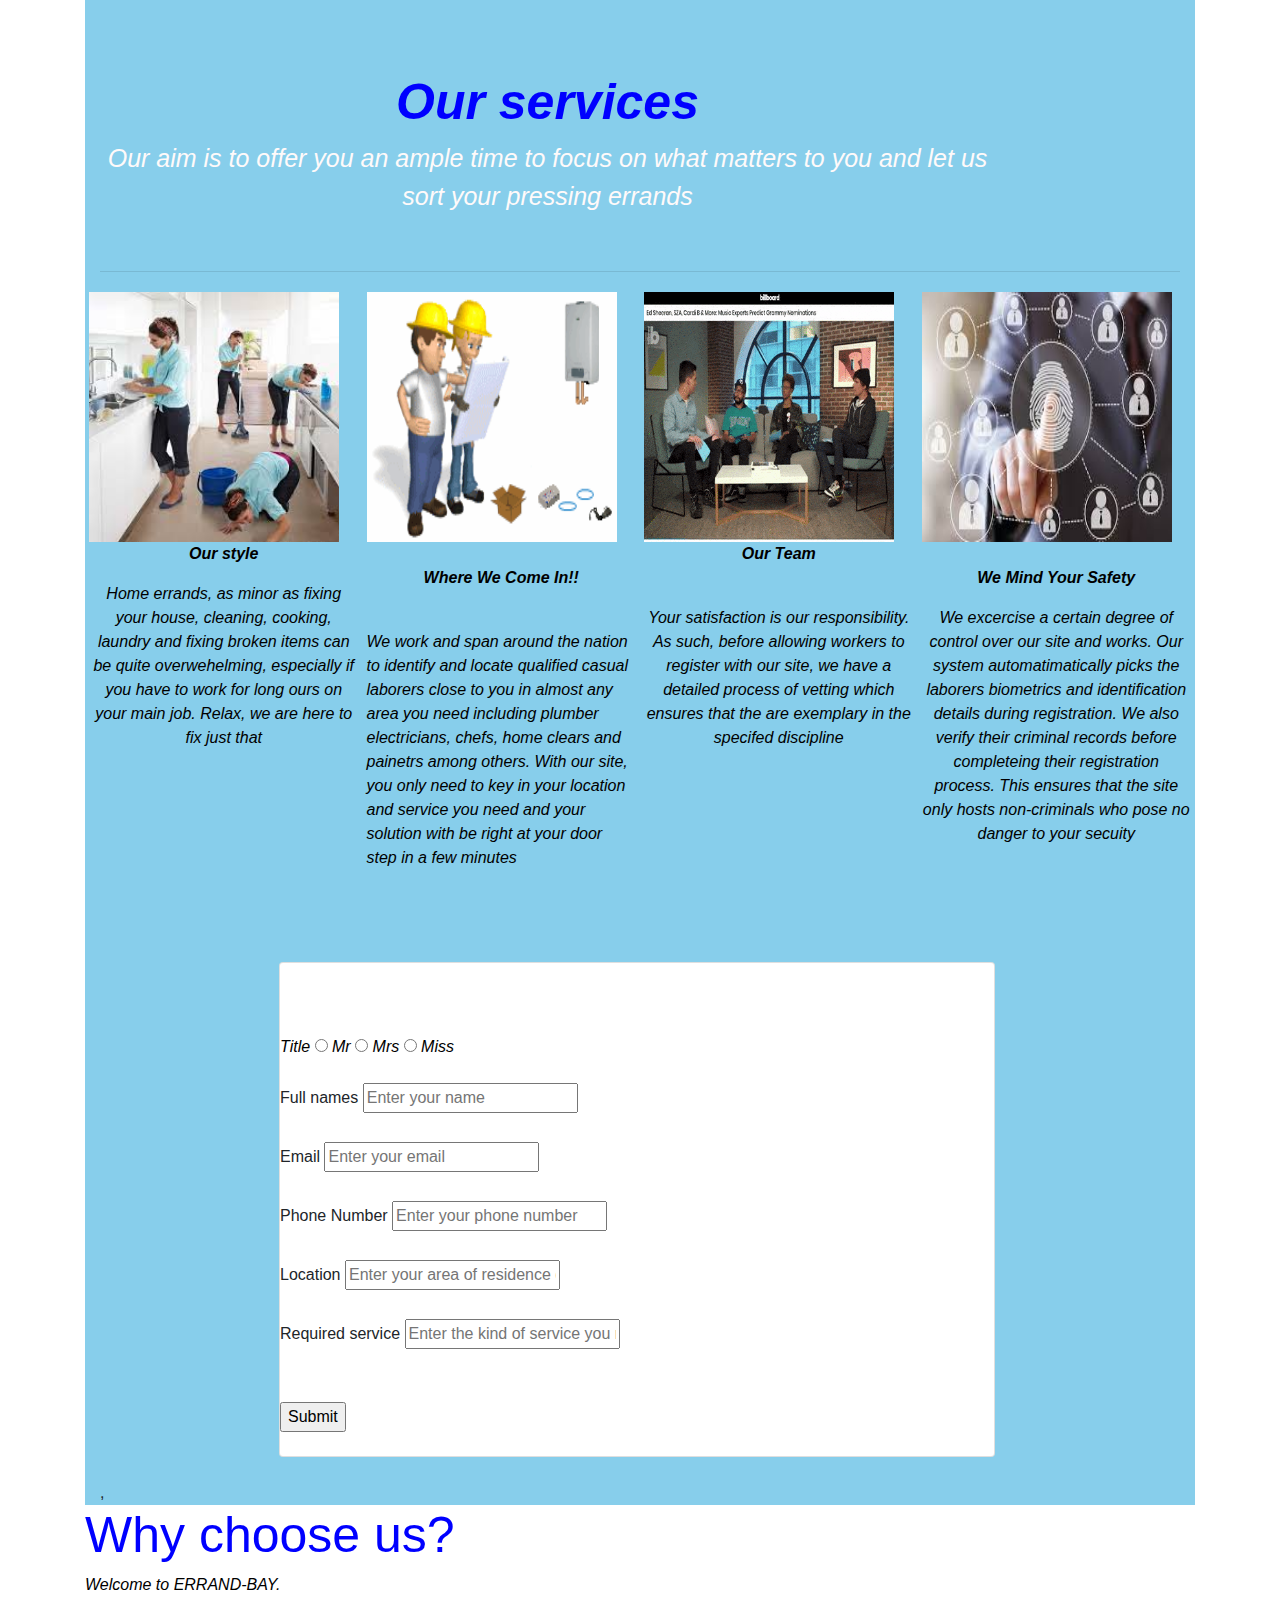
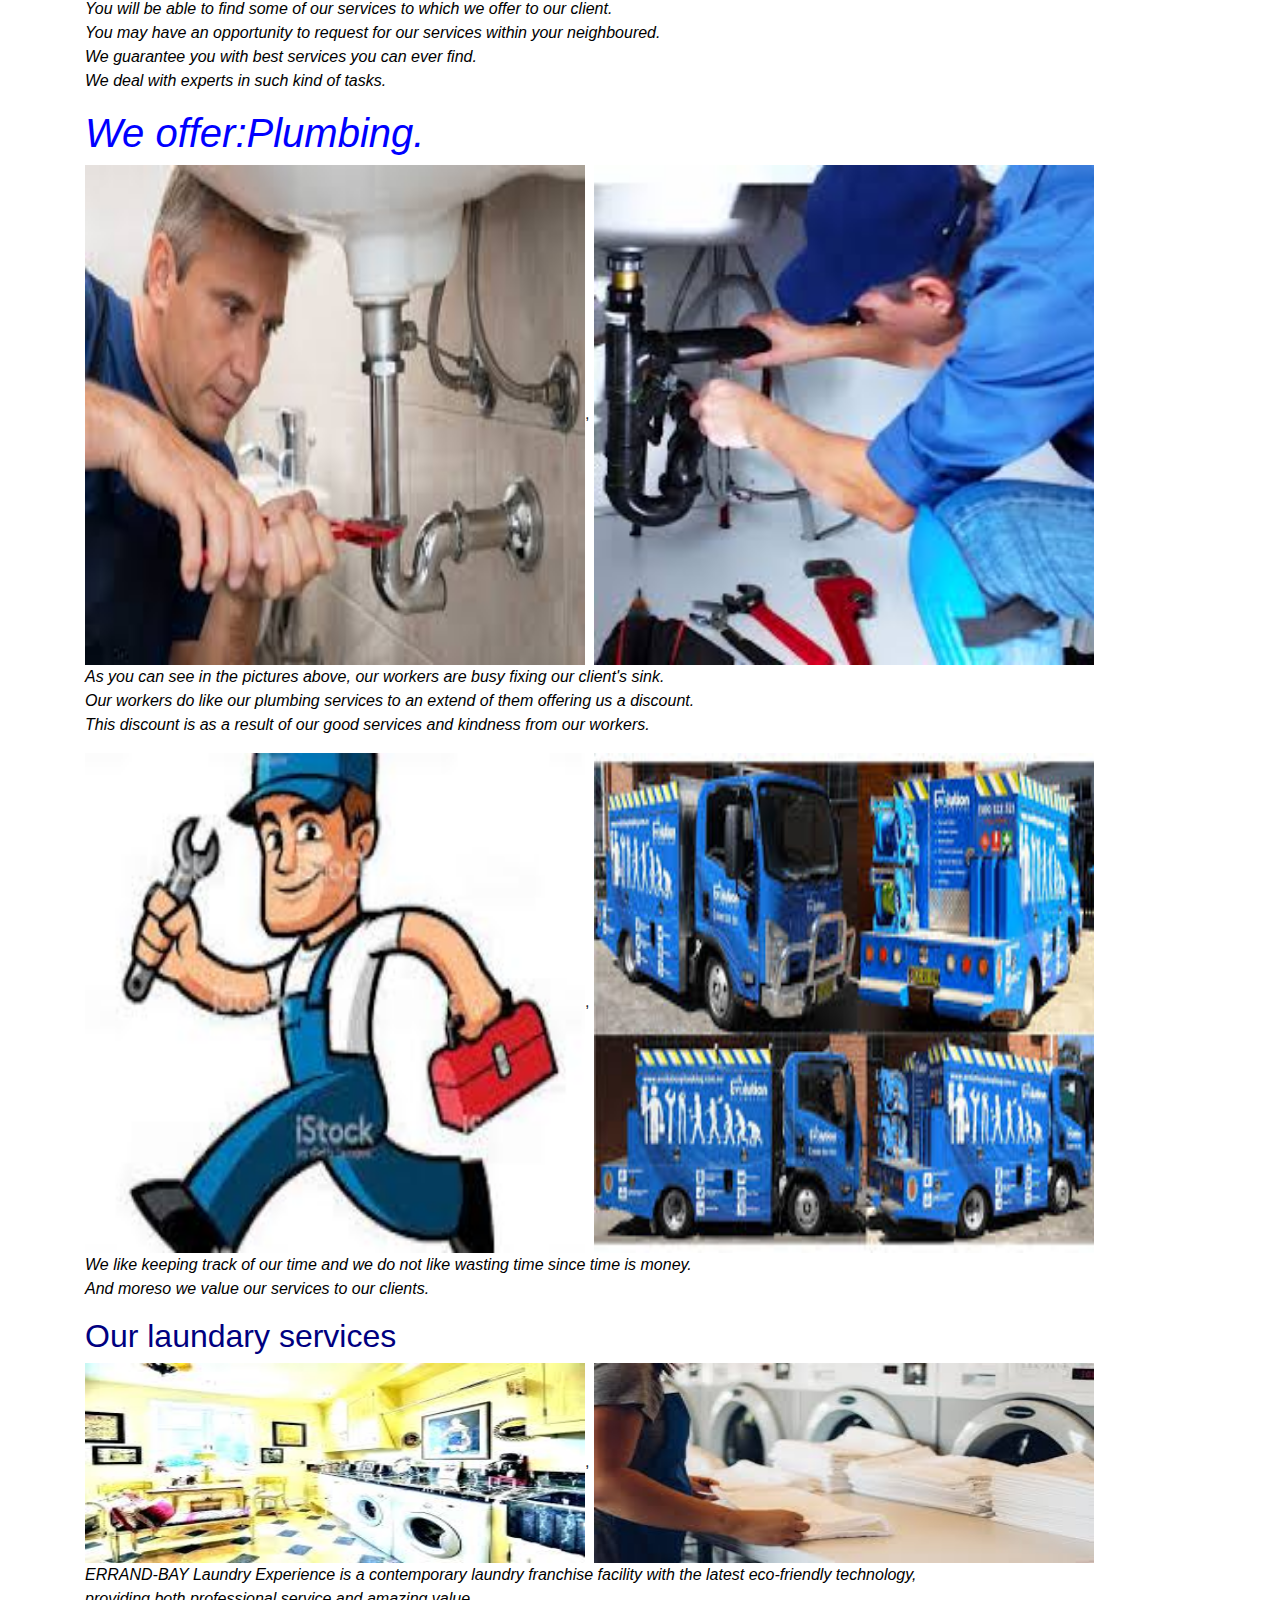
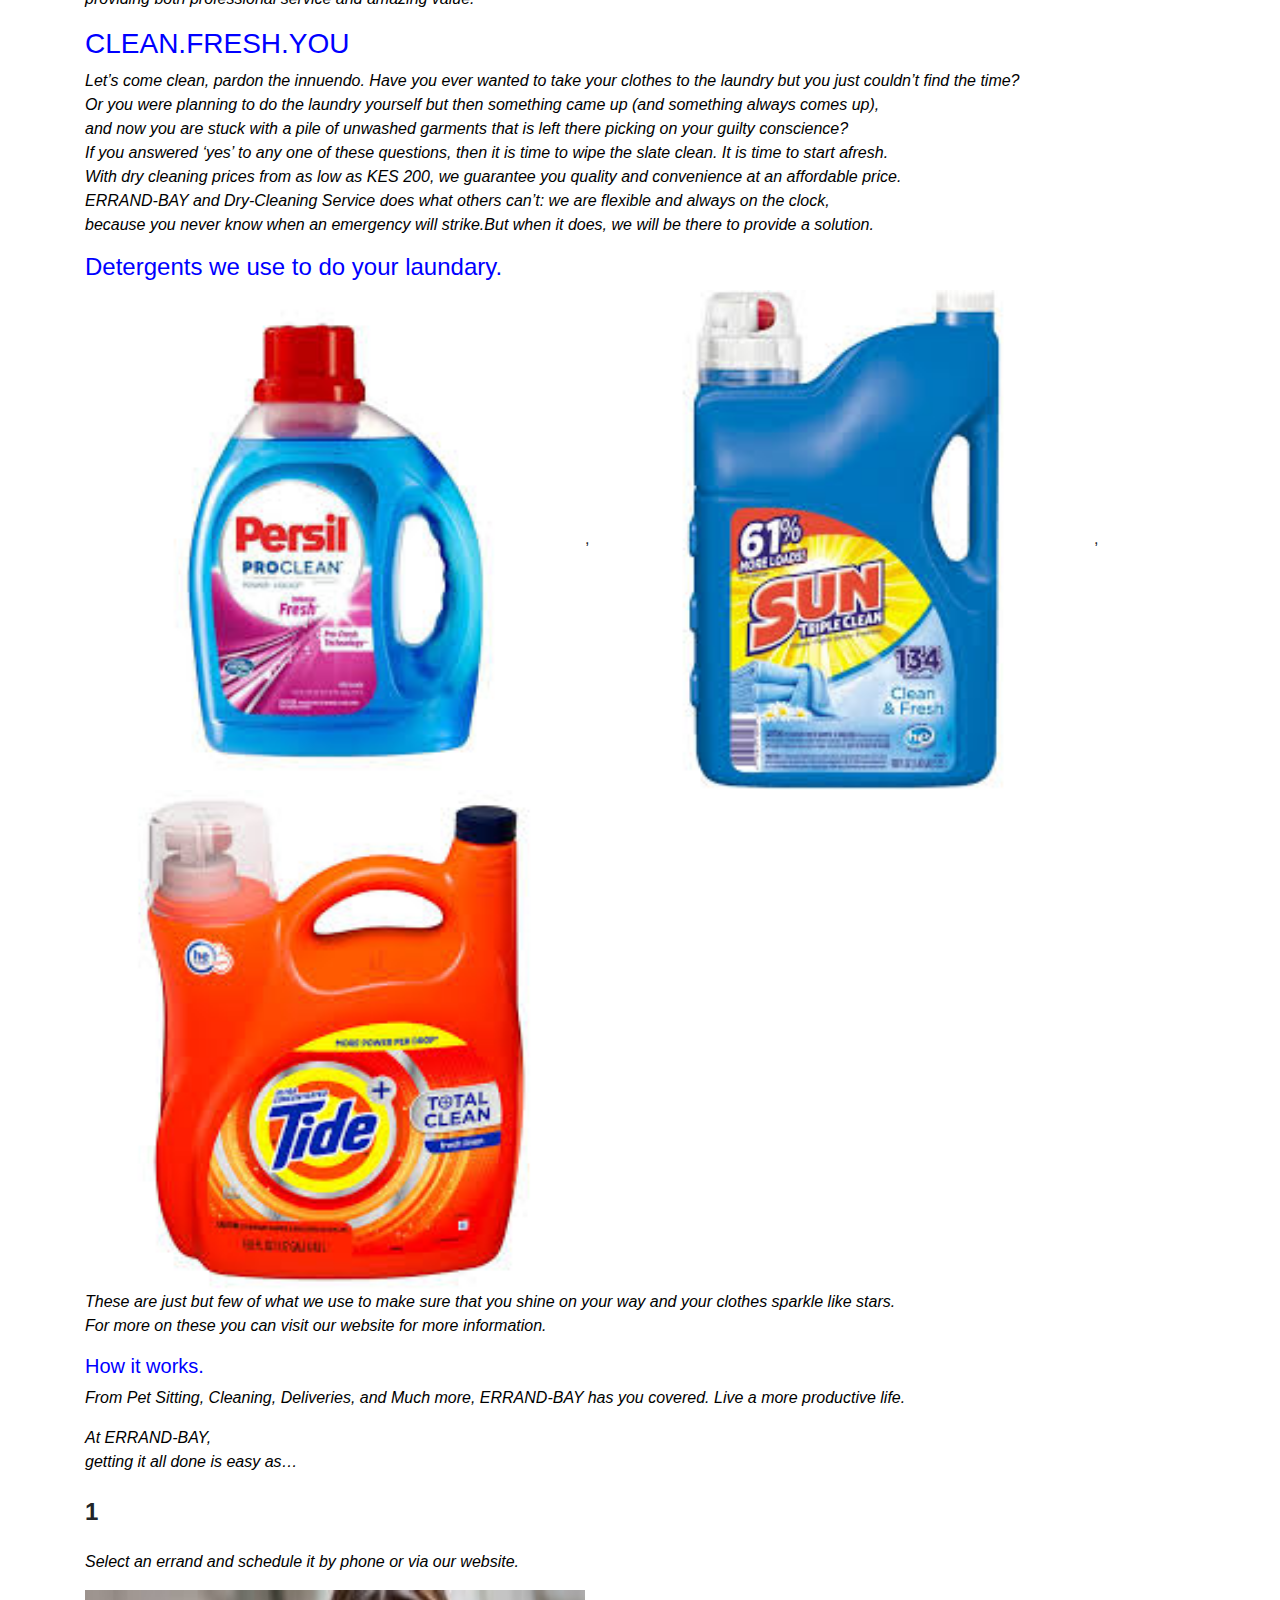
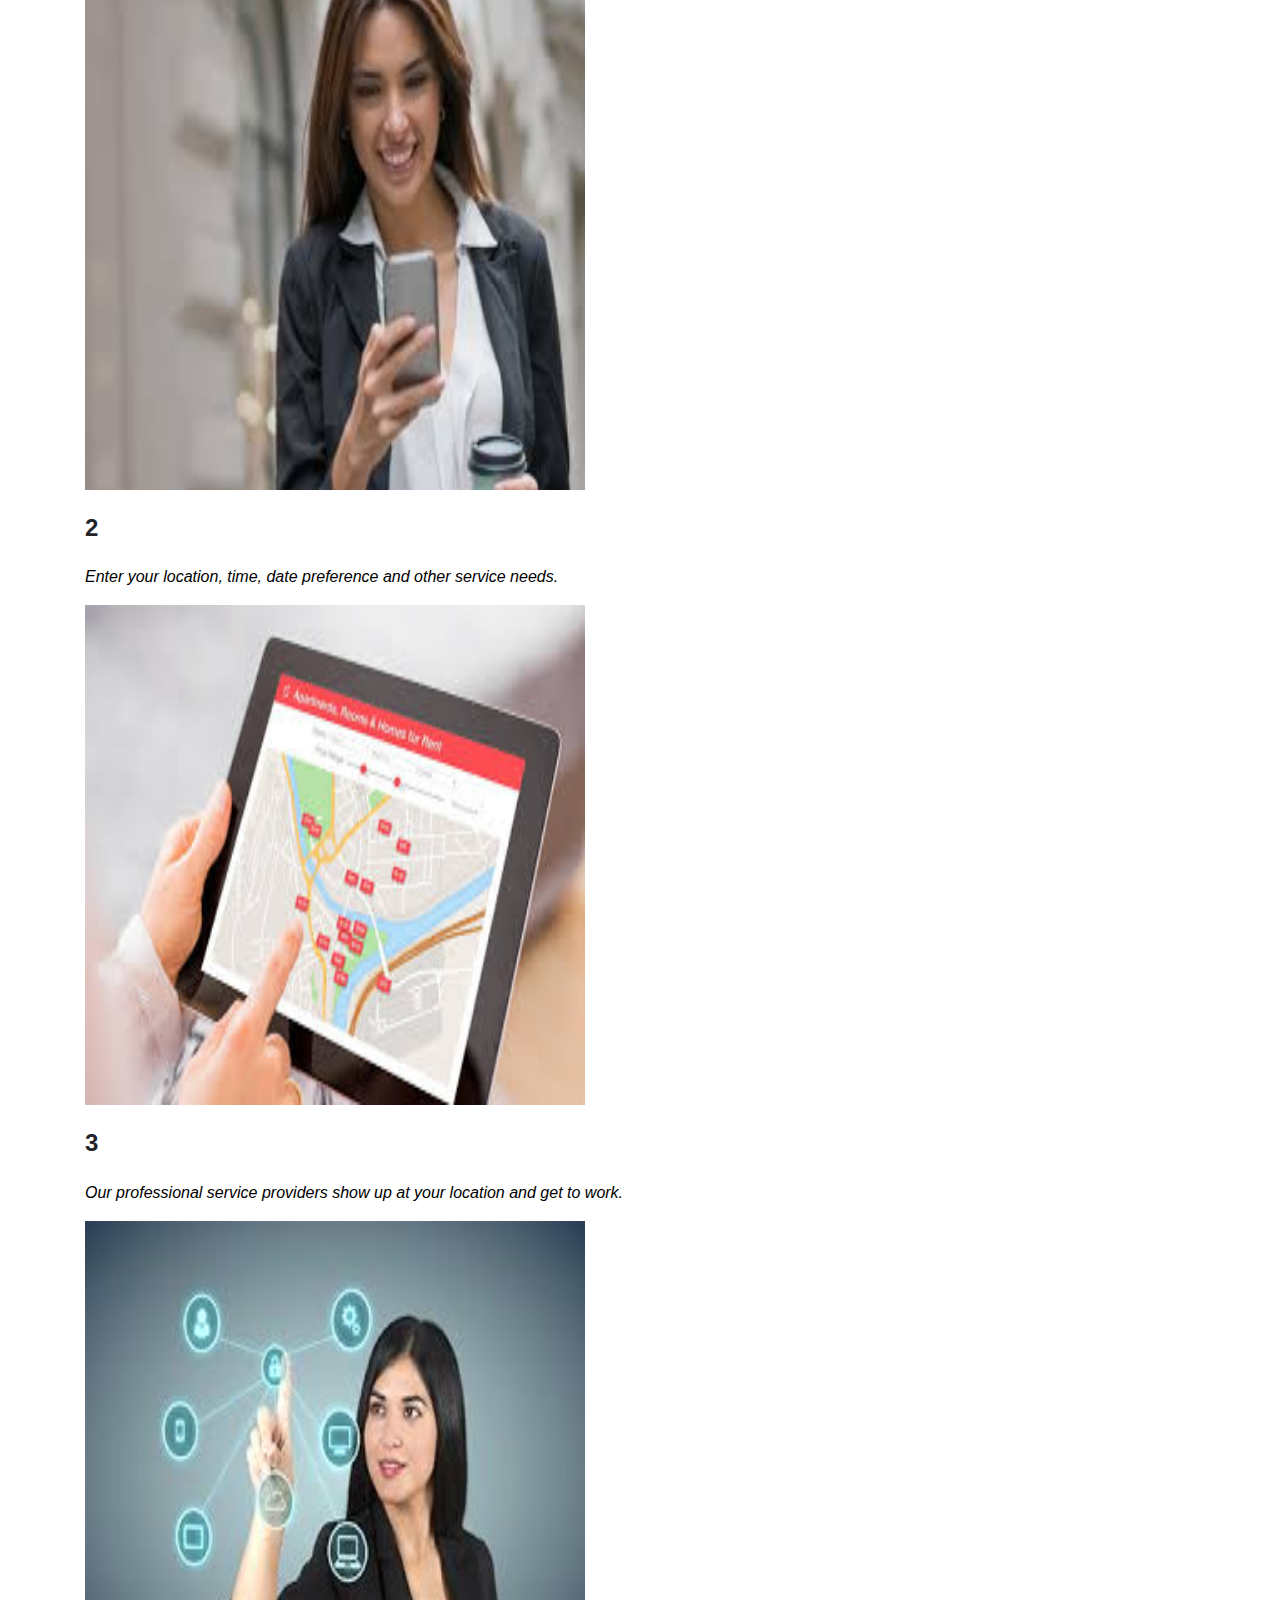
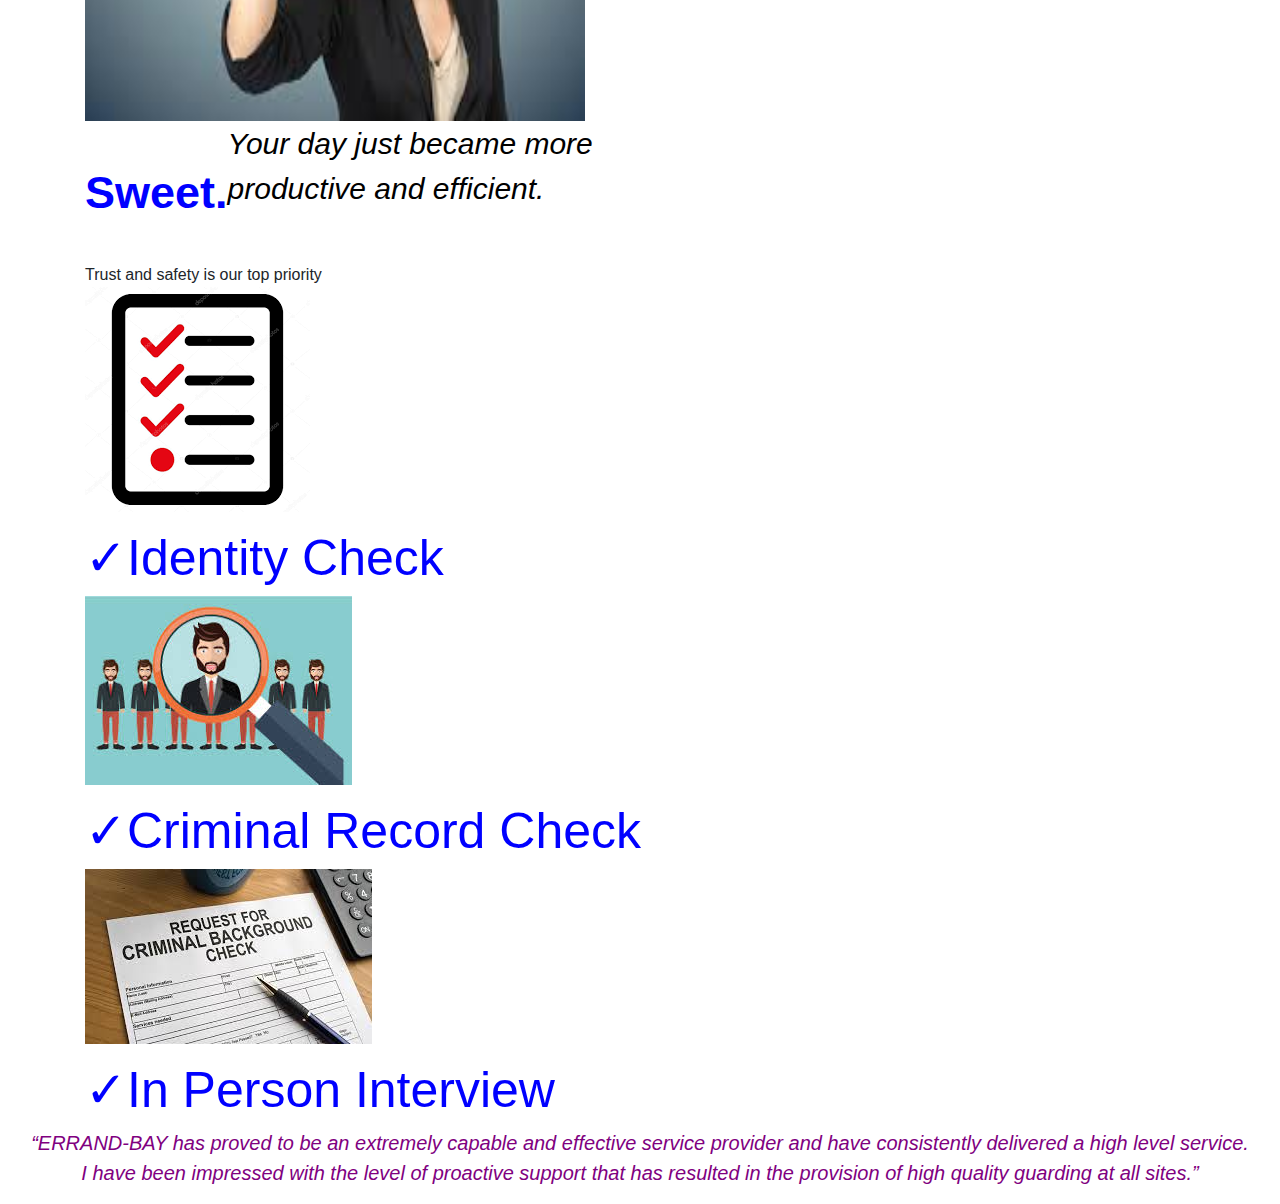
==== index.html @ 2ae47763 "Merge pull request #6 from ngila-svg/brian" ====
<!DOCTYPE html>
<html lang="en">
<head>
    <meta charset="UTF-8">
    <meta name="viewport" content="width=device-width, initial-scale=1.0">
    <meta http-equiv="X-UA-Compatible" content="ie=edge">
    <title>ERRAND BAY</title>
    <link rel="stylesheet" href="css/bootstrap.css">
    <script src="js/all.js"></script>
    <link rel="stylesheet" href="css/styles.css">
</head>
<body>
    <!--navbar-->
    <!--end of navbar-->

    <!--carousel-->
    <section class="carousel">
        <div class="container">
        <div class="row">
            <div class="col">

            </div>
        </div>
        </div>
    </section>
    <!--end of carousel-->
   
    <!--about-->
    <section id="about">
        <div class="container">
            <div class="row">
                <div class="col">

                </div>
            </div>
        </div>
    </section>
    <!--end of about-->

    <!--services-->
    <section id="services">
        <div class="container">
            <div class="row">
                <div class="col">
                   
        <div class="container" style="background-color:skyblue;">
            
                <div class="row">
                        <div class="col-md-10"> <br><br><br>
                            <h1 font-size="40px" style="text-align: center; color: blue; font-size: 50px;"><strong> Our services</strong></h1>
                           <p style= "text-align: center; font-size: 25px; color: snow;">Our aim is to offer you an ample time to focus on what matters to you and let us sort your pressing errands  </p>
                       </div>
                </div> <br>
                <hr>                
                <div class="row" id="srv">
                        
                                <div class= "col-md-3 p-1">
                                    <img src="/img/homerrands.jpeg" id ="home"><br><br>
                                    <p style="text-align: center;"> <strong>Our style</strong></p>
                                    <p style="text-align: center;" >Home errands, as minor as fixing your house, cleaning, cooking, laundry and fixing broken items can be quite overwehelming, especially if you have to work for long ours on your main job. Relax, we are here to fix just that</p>
                
                                </div>
                                <div class="col-md-3 col-xs-3 col-lg-3 p-1">
                                <img src="/img/Electrical-work.gif" id="electrical"><br><br>

                                <p style="text-align: center;"> <strong>Where We Come In!!</strong></p><br>
                                <p>We work and span around the nation to identify and locate qualified casual laborers close to you in almost any area you need including plumber electricians, chefs, home clears and painetrs among others. With our site, you only need to key in your location and service you need and your solution with be right at your door step in a few minutes</p>
    
                               </div>
                                <div class= "col-md-3 col-xs-3 col-lg-3 p-1">    
                                    <img src="/img/Team.gif" id="team"><br>
                                    <p style="text-align: center;"><strong>Our Team</strong></p><br>

                                <p style="text-align: center;"> Your satisfaction is our responsibility. As such, before allowing workers to register with our site, we have a detailed process of vetting which ensures that the are exemplary in the specifed discipline</p><br><br> 
                               </div>
                               <div class= "col-md-3 col-xs-3 col-lg-3 p-1">
                                   <img src="/img/security systems.jpeg" id="security"><br><br>

                                   <p style="text-align: center;"><strong>We Mind Your Safety</strong></p>
                                   <p style="text-align: center;"> We excercise a certain degree of control over our site and works. Our system automatimatically picks the laborers biometrics and identification details during registration. We also verify their criminal records before completeing their registration process. This ensures that the site only hosts non-criminals who pose no danger to your secuity </p>
                               </div>
                
                        
                </div>

              
           
            <br>
            <br>
            <br>
            <div class="row">
                <div class="col-md-10 col-sm-10 col-xs-10 col-lg-10">
                    <div class="card" id="form-card">
                    <form id="service-form"><br><br><br>
                        <p>
                                <label>Title</label>
                                <label>
                                  <input type="radio" name="title" value="mr">
                                  Mr
                                </label>
                                <label>
                                  <input type="radio" name="title" value="mrs">
                                  Mrs
                                </label>
                                <label>
                                  <input type="radio" name="title" value="miss">
                                  Miss
                                </label>
                              </p>
                     <label>Full names</label>
                     <input type="text" placeholder="Enter your name"> <br><br>
                     <label>Email</label>
                     <input type="email" placeholder="Enter your email"> <br><br>
                     <label>Phone Number</label>
                     <input type="text" placeholder="Enter your phone number"><br><br>
                     <label>Location</label>
                     <input type="text" placeholder="Enter your area of residence or area of service"><br><br>
                     <label>Required service</label>
                     <input type="text" placeholder="Enter the kind of service you need"><br><br><br>
                     <input type="submit" value="Submit"><br><br>

                    </form>
                    </div> <br>, <br>


                </div>               

                
            </div>
        </div>
    </section>
    <!--end of service-->

    <!--why choose us-->
<section id="why choose us">
    <div class="container">
        <div class="row">
            <div class="col">
                <div class="us">
                    <h6>Why choose us?</h6>
                        <p>Welcome to ERRAND-BAY.<br>You will be able to find some of our services to which we offer to our client.<br>You may have an opportunity to request for our services within your neighboured.<br>We guarantee you with best services you can ever find.<br>We deal with experts in such kind of tasks.<br></p>
                        <h1>We offer:Plumbing.</h1> 
                        <img src="images/plumber one.jpeg" height="500" width="500">, <img src="images/plumber two.jpeg" height="500" width="500">
                        <p>As you can see in the pictures above, our workers are busy fixing our client's sink.<br>Our workers do like our plumbing services to an extend of them offering us a discount.<br>This discount is as a result of our good services and kindness from our workers.</p>
        
                        <img src="images/running plumber.jpeg" width="500" height="500">, <img src="images/travel.jpeg" width="500" height="500">
                        <p>We like keeping track of our time and we do not like wasting time since time is money.<br>And moreso we value our services to our clients.<br></p>
                        <h2>Our laundary services</h2>
                        <img src="images/laundary.jpeg" height="200" width="500">, <img src="images/laundary2.jpeg" width="500" height="200">
                        <p>ERRAND-BAY Laundry Experience is a contemporary laundry franchise facility with the latest eco-friendly technology,<br> providing both professional service and amazing value.<br></p>
                        <h3>CLEAN.FRESH.YOU</h3>
                        <p>Let’s come clean, pardon the innuendo. Have you ever wanted to take your clothes to the laundry but you just couldn’t find the time?<br>Or you were planning to do the laundry yourself but then something came up (and something always comes up),<br> and now you are stuck with a pile of unwashed garments that is left there picking on your guilty conscience?<br>If you answered ‘yes’ to any one of these questions, then it is time to wipe the slate clean. It is time to start afresh.<br>With dry cleaning prices from as low as KES 200, we guarantee you quality and convenience at an affordable price.<br>ERRAND-BAY and Dry-Cleaning Service does what others can’t: we are flexible and always on the clock,<br> because you never know when an emergency will strike.But when it does, we will be there to provide a solution.</p>
                        <h4>Detergents we use to do your laundary.</h4>
                        <img src="images/persil.jpeg" width="500" height="500">, <img src="images/sun.jpeg" height="500" width="500">, <img src="images/tide.jpeg" height="500" width="500">
                        <p>These are just but few of what we use to make sure that you shine on your way and your clothes sparkle like stars.<br>For more on these you can visit our website for more information.</p>
                        <h5>How it works.</h5>
                        <p>From Pet Sitting, Cleaning, Deliveries, and Much more,  ERRAND-BAY has you covered. Live a more productive life.</p>
                         <p>At ERRAND-BAY,<br>
                            getting it all done is easy as…</p>
                            <header>1</header>
                            <p>Select an errand and schedule it by phone or via our website.</p> 
                        <img src="images/phone.jpeg" width="500" height="500">
                        <header>2</header><p>Enter your location, time, date preference and other service needs.</p>
                        <img src="images/location2.jpeg" width="500" height="500">
                        <header>3</header><p>Our professional service providers show up at your location and get to work.</p>
                            <img  src="images/service provider.jpeg" height="500" width="500" alt="service provider getting to work">
                            <section id="sweet" class="bluebox"><header>Sweet.</header><p>Your day just became more<br> productive and efficient.</p></section>
                            <section id="trustme"><div class="padded"><h7>Trust and safety is our top priority</h7><p><img src="images/checklist icon.png" alt="checklist icon"></p><h6>✓Identity Check</h6></div><p><img src="images/indentitiy.jpeg" alt="shield icon"></p><h6>✓Criminal Record Check</h6></div><p><img src="images/criminal check.jpeg" alt="thumbs up icon"></p><h6>✓In Person Interview</h6></div></div></section>
                            <div class="main">
                             <p>“ERRAND-BAY has proved to be an extremely capable and effective service provider and have consistently delivered a high level service.<br>I have been impressed with the level of proactive support that has resulted in the provision of high quality guarding at all sites.”</p>
                            </div>
                        
    

                </div>
            </div>
        </div>
    </div>
</section>
<!--end of why choose us-->
    <!--contact-->
    <section id="contact">
        <div class="container">
            <div class="row">
                <div class="col">

                </div>
            </div>
        </div>
    </section>
    <!--end of contact-->
    <script src="js/jquery-3.4.1.js"></script>
    <script src="js/bootstrap.bundle.js"></script>
    <script src="js/scripts.js"></script>
</body>
</html>
---- css/styles.css ----
p{
    color :black;
    text-align: center;
    font: bolder;
    font-style: italic;
    font-family: 'Segoe UI', Tahoma, Geneva, Verdana, sans-serif;
}
h1{
    color:blue;
    text-align: left;
    font-style: oblique;
    }
 p{
     text-align: left;
     text-decoration: grey;
     
 }
 h2{
     color: navy;
 }
 h3{
     color: blue;
 }
 h4{
     color: blue;
 }
 h6{
     color: blue;
     font: bolder;
     font-size: 50px;
 }
 h5{
     /* background-image: url("https://encrypted-tbn0.gstatic.com/images?q=tbn:ANd9GcT9_KQ2zLv8Yyug4yV2TDY3ixQur80H5E8hjtV-vpmY3j9bw6Sh&s"); */
     color: blue;
 }
 header{
    display: block;
   font-size: 1.5em;
   margin-block-start: 0.83em;
   margin-block-end: 0.83em;
   margin-inline-start: 0px;
   margin-inline-end: 0px;
   font-weight: bold;
}
 .bluebox{
    /* background-color: #43c9e1; */
     color:blue;
     font-size: 30px;
     display: flex;
    
 }
 .main p{
text-align: center;
color: purple;
font-style: italic;
font-size: 20px;
font-family: 'Segoe UI', Tahoma, Geneva, Verdana, sans-serif;
 }
 
 #form-card { background-color:clear;
    align-content: center;
    margin-left: 20%;
    background-color: none;
}
.service-form {background-color: none;

} 
.srv {
    display: flex;
    flex-wrap: wrap;
    flex-direction: row;
}

#home {
    height: 250px;
    width: 250px;
    float: left;
}
#electrical {
    height: 250px;
    width: 250px;
}
#security {
    height: 250px;
    width: 250px;
    
}
#team {
    height: 250px;
    width: 250px;
}
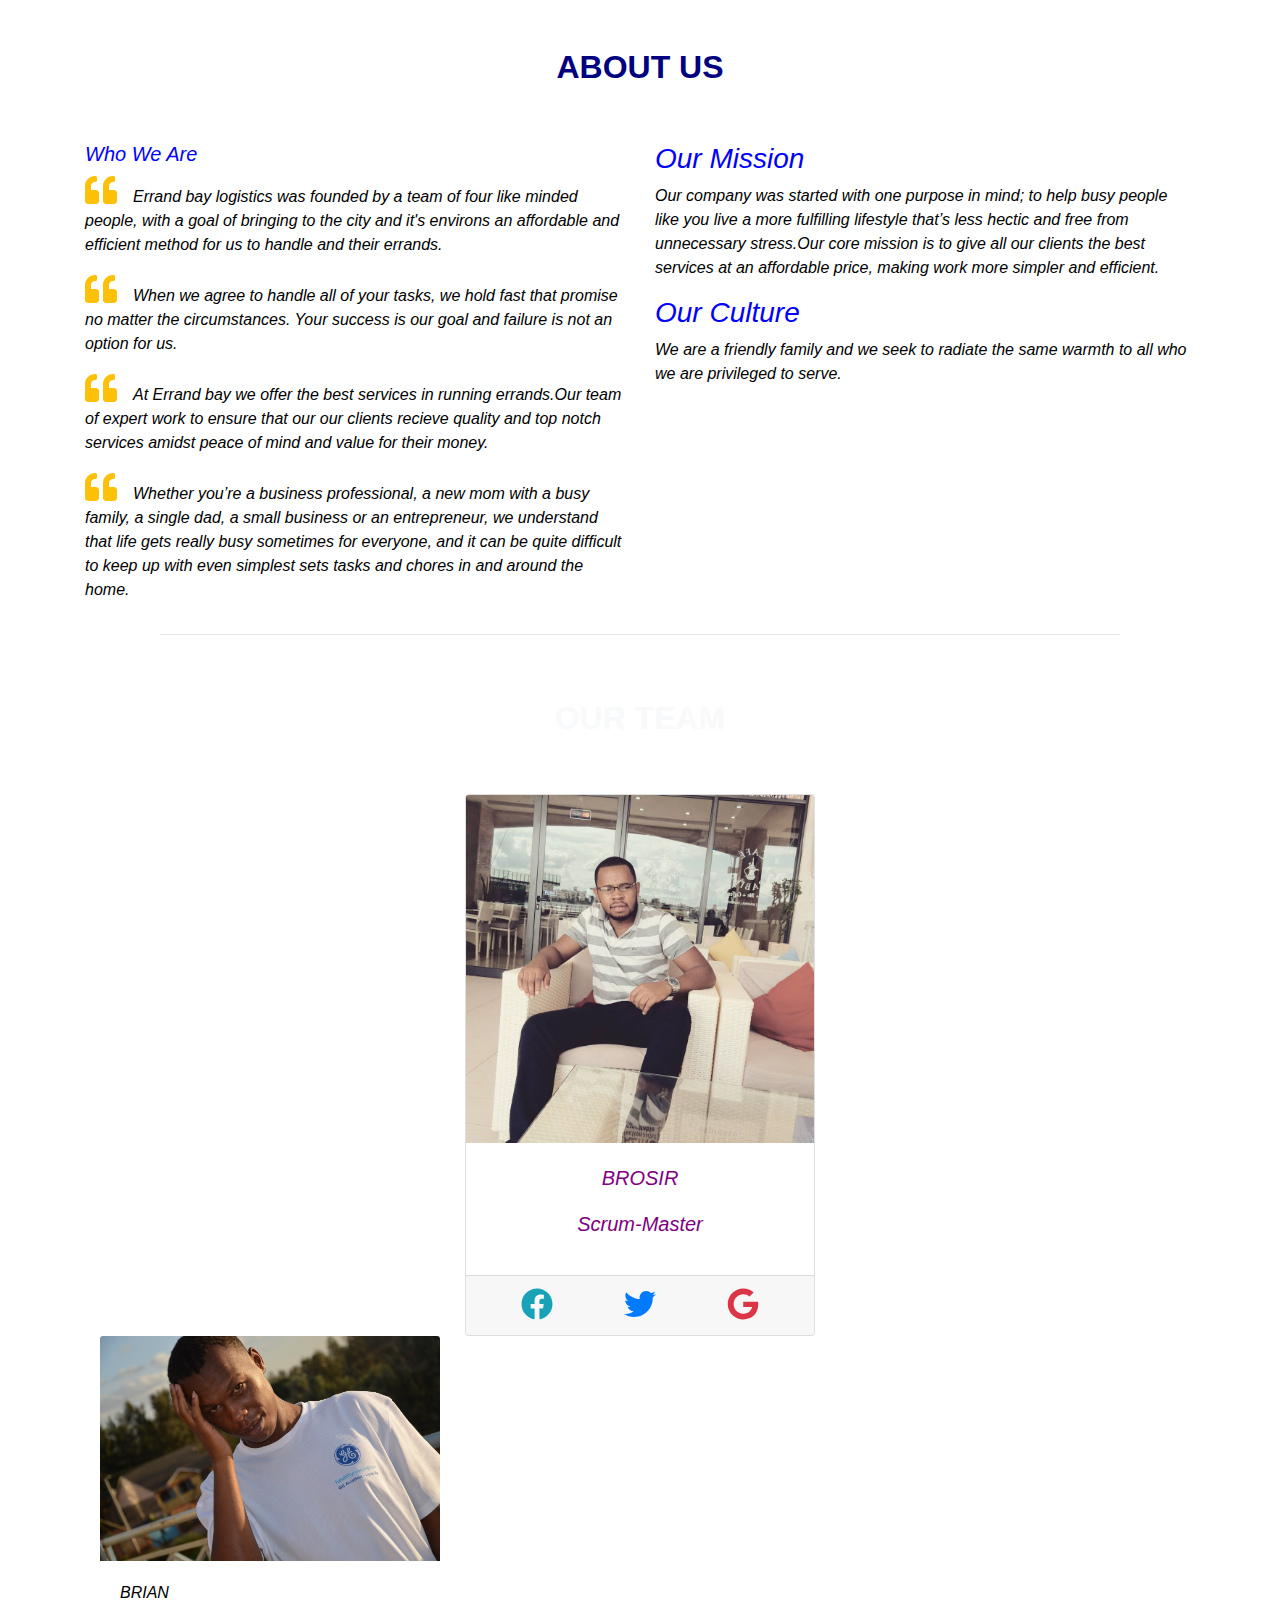
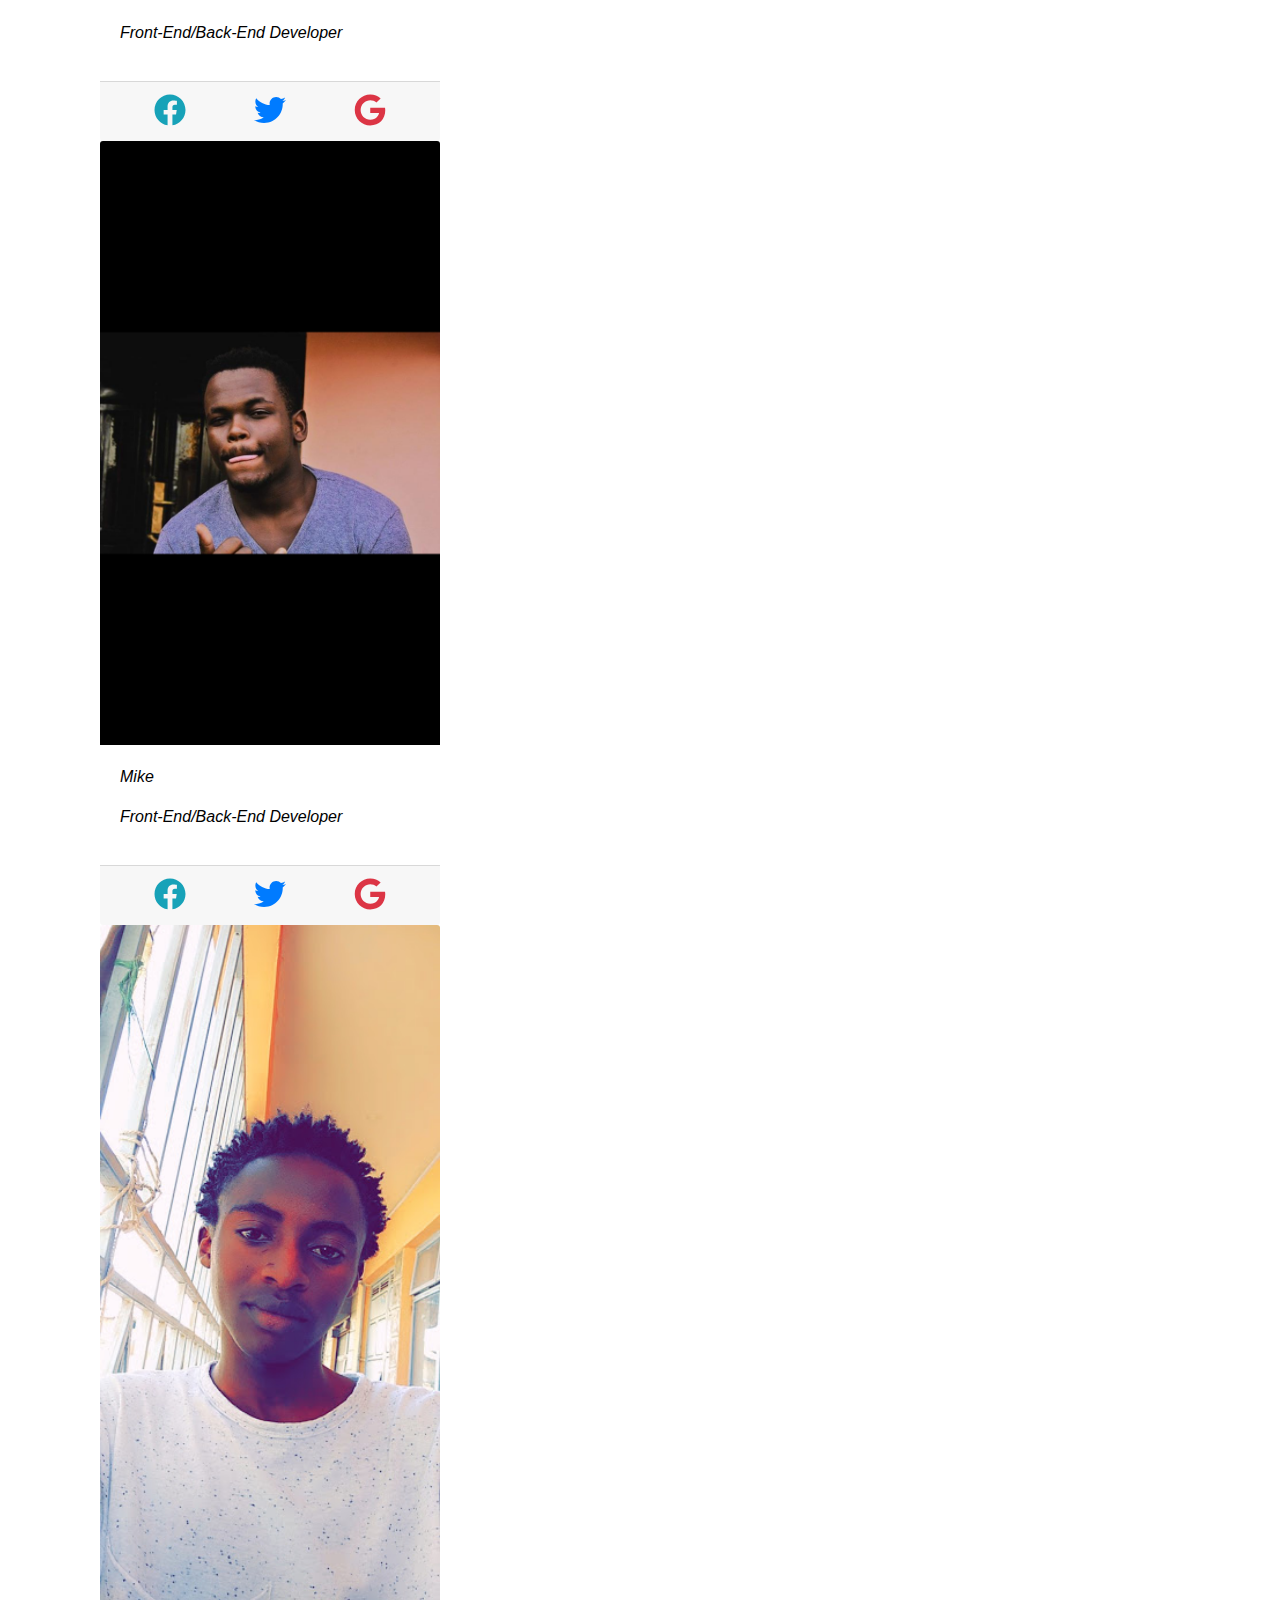
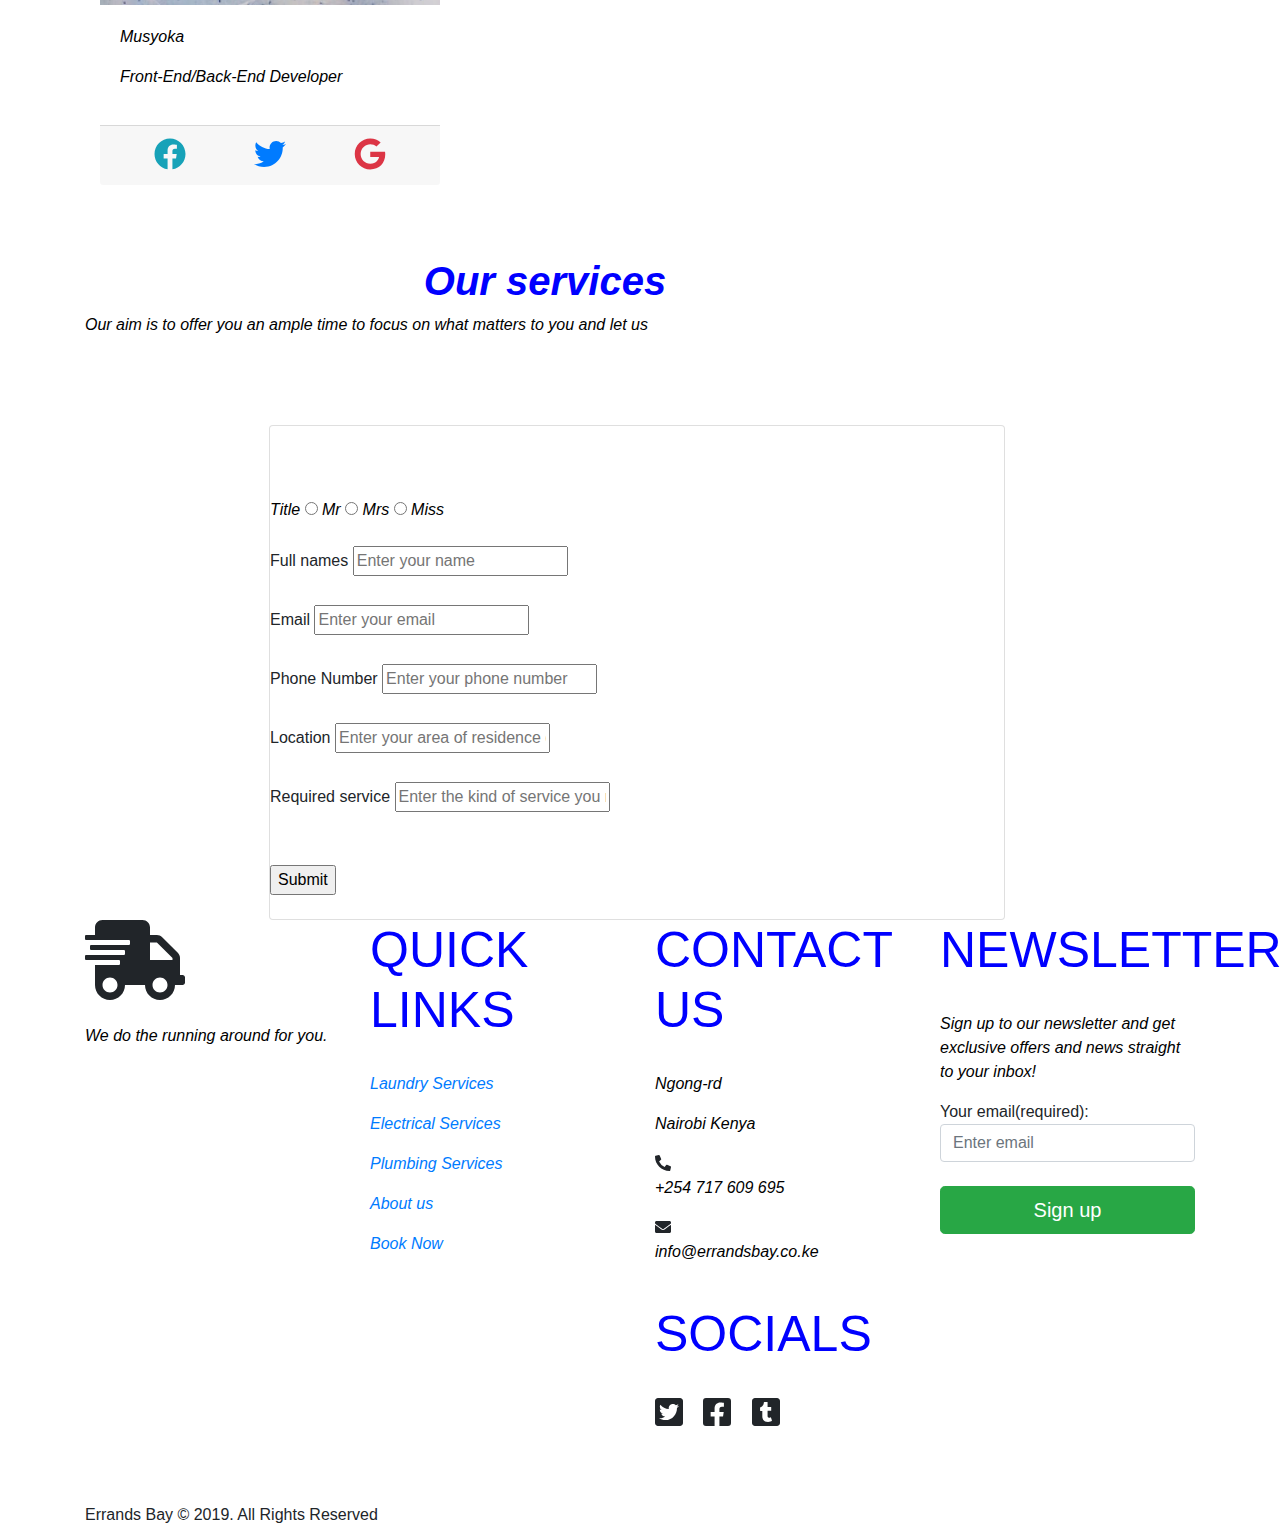
==== commit 2fac23e4: "added changes to indetion" ====
--- a/index.html
+++ b/index.html
@@ -27,64 +27,131 @@
    
     <!--about-->
     <section id="about">
-        <div class="container">
-            <div class="row">
-                <div class="col">
-
-                </div>
-            </div>
-        </div>
+        <div class="pp1">
+            <div class="container text-light">
+                <div class="row">
+                    <div class="col py-5">
+                        <h2 class="text-center font-weight-bold">ABOUT US</h2>
+                        <div class="underline"></div>
+                    </div>
+                </div>
+                    <div class="row font">
+                        <div class="col-md-6" id="are">
+                            <h5 class="font-italic">Who We Are</h5>
+                            <blockquote>
+                                <p><i class="fa fa-quote-left fa-2x text-warning mr-3"></i>Errand bay logistics was founded by a team of four like minded people, with a goal of bringing to
+                                the city and it's environs an affordable and efficient method for us to handle and their errands.
+                                </p>
+                                <p><i class="fa fa-quote-left fa-2x text-warning mr-3"></i>When we agree to handle all of your tasks, we hold fast that promise no matter the circumstances.
+                                Your success is our goal and failure is not an option for us.
+                                </p>
+                                <p><i class="fa fa-quote-left fa-2x text-warning mr-3"></i>At Errand bay we offer the best services in running errands.Our team of expert work to ensure that our
+                                our clients recieve quality and top notch services amidst peace of mind and value for their money.
+                                </p>
+                                <p><i class="fa fa-quote-left fa-2x text-warning mr-3"></i>Whether you’re a business professional, a new mom with a busy family, a single dad, a small business or 
+                                an entrepreneur, we understand that life gets really busy sometimes for everyone, and it can be quite 
+                                difficult to keep up with even simplest sets tasks and chores in and around the home.
+                                </p>
+                            </blockquote> 
+                        </div>
+                        <div class="col-md-6" id="mission">
+                            <h3 class="font-italic">Our Mission</h3>
+                            <p>Our company was started with one purpose in mind; to help busy people like you live a more 
+                                fulfilling lifestyle that’s less hectic and free from unnecessary stress.Our core mission is
+                                to give all our clients the best services at an affordable price, making work more simpler and efficient.</p>
+                    
+                            <h3 class="font-italic">Our Culture</h3>
+                            <p>We are a friendly family and we seek to radiate the same warmth to all who we are privileged to
+                                serve.</p>
+                         </div>
+                    </div>
+            </div>
+            <hr color="white" class="w-75">
+            <!--<div class="team">-->
+            <div class="container">
+                <div class="row">
+                <div class="col py-5">
+                        <h2 class="font-weight-bold text-light text-center">OUR TEAM</h2>
+                        <div class="underline"></div>
+                    </div>
+                </div>
+                <div class="row">
+                    <div class="col-md-4 mx-auto main text-center">
+                        <div class="card">
+                            <img src="img/img2.jpg" class="card-img-top" alt="" id="image1">
+                            <div class="card-body text-centre">
+                                <p class="card-text ">BROSIR</p>
+                                <p id="text1" class="text">Scrum-Master</p>
+                            </div>
+                            <div class="card-footer d-flex justify-content-around">
+                                <a href="https://www.facebook.com/brosirm" target="_blank"><i class="fab text-info fa-facebook  fa-2x"></i></a>
+                                <a href="#" target="_blank"><i class="fab fa-twitter fa-2x"></i></a>
+                                <a href="https://www.brosirm@gmail.com">
+                                <i class="fab fa-google text-danger fa-2x" target="_blank"></i></a>
+                            </div>     
+                        </div>
+                    </div>
+                </div>
+                <div class="col-md-4">
+                    <div class="card-mt-5">
+                        <img src="img/WhatsApp Image 2019-09-27 at 22.22.52.jpeg" class="card-img-top" alt="" id="image2">
+                        <div class="card-body text-centre">
+                            <p class="card-text ">BRIAN</p>
+                            <p id="text2" class="text">Front-End/Back-End Developer</p>
+                        </div>
+                        <div class="card-footer d-flex justify-content-around">
+                            <a href="https://www.facebook.com/xcaliber.nesh" target="_blank"><i
+                            class="fab text-info fa-facebook  fa-2x"></i></a>
+                            <a href="https://twitter.com/munenebrianke" target="_blank"><i class="fab fa-twitter fa-2x"></i></a>
+                            <a href="https://mail.google.com/mail/u/0/?pli=1#inbox"><i class="fab fa-google text-danger fa-2x" target="_blank"></i></a>
+                        </div>
+                    </div>
+                </div>
+                <div class="col-md-4">
+                        <div class="card-mt-5">
+                            <img src="img/Screenshot_20190927-213320.png" class="card-img-top" alt="" id="image2">
+                            <div class="card-body text-centre">
+                                <p class="card-text ">Mike</p>
+                                <p id="text2" class="text">Front-End/Back-End Developer</p>
+                            </div>
+                            <div class="card-footer d-flex justify-content-around">
+                                <a href="https://m.facebook.com/prinsmyk.swizz" target="_blank"><i
+                                class="fab text-info fa-facebook  fa-2x"></i></a>
+                                <a href="#" target="_blank"><i class="fab fa-twitter fa-2x"></i></a>
+                                <a href="https://www.munenexv@gmail.com"><i class="fab fa-google text-danger fa-2x" target="_blank"></i></a>
+                            </div>
+                        </div>
+                </div>
+                <div class="col-md-4">
+                        <div class="card-mt-5">
+                            <img src="img/image1.jpg" class="card-img-top" alt="" id="image2">
+                            <div class="card-body text-centre">
+                                <p class="card-text ">Musyoka</p>
+                                <p id="text2" class="text">Front-End/Back-End Developer</p>
+                            </div>
+                            <div class="card-footer d-flex justify-content-around">
+                                <a href="https://www.facebook.com/atomn.liwi" target="_blank"><i
+                                class="fab text-info fa-facebook  fa-2x"></i></a>
+                                <a href="https://twitter.com/Nagilmusyoka" target="_blank"><i class="fab fa-twitter fa-2x"></i></a>
+                                <a href="https://mail.google.com/"><i class="fab fa-google text-danger fa-2x" target="_blank"></i></a>
+                            </div>
+                        </div>
+                </div>
+            </div> 
+        </div>
+    </div>     
     </section>
     <!--end of about-->
 
     <!--services-->
     <section id="services">
-        <div class="container">
+        <div class="container" style="background-color: white;">
             <div class="row">
-                <div class="col">
-                   
-        <div class="container" style="background-color:skyblue;">
-            
-                <div class="row">
-                        <div class="col-md-10"> <br><br><br>
-                            <h1 font-size="40px" style="text-align: center; color: blue; font-size: 50px;"><strong> Our services</strong></h1>
-                           <p style= "text-align: center; font-size: 25px; color: snow;">Our aim is to offer you an ample time to focus on what matters to you and let us sort your pressing errands  </p>
-                       </div>
-                </div> <br>
-                <hr>                
-                <div class="row" id="srv">
-                        
-                                <div class= "col-md-3 p-1">
-                                    <img src="/img/homerrands.jpeg" id ="home"><br><br>
-                                    <p style="text-align: center;"> <strong>Our style</strong></p>
-                                    <p style="text-align: center;" >Home errands, as minor as fixing your house, cleaning, cooking, laundry and fixing broken items can be quite overwehelming, especially if you have to work for long ours on your main job. Relax, we are here to fix just that</p>
-                
-                                </div>
-                                <div class="col-md-3 col-xs-3 col-lg-3 p-1">
-                                <img src="/img/Electrical-work.gif" id="electrical"><br><br>
-
-                                <p style="text-align: center;"> <strong>Where We Come In!!</strong></p><br>
-                                <p>We work and span around the nation to identify and locate qualified casual laborers close to you in almost any area you need including plumber electricians, chefs, home clears and painetrs among others. With our site, you only need to key in your location and service you need and your solution with be right at your door step in a few minutes</p>
-    
-                               </div>
-                                <div class= "col-md-3 col-xs-3 col-lg-3 p-1">    
-                                    <img src="/img/Team.gif" id="team"><br>
-                                    <p style="text-align: center;"><strong>Our Team</strong></p><br>
-
-                                <p style="text-align: center;"> Your satisfaction is our responsibility. As such, before allowing workers to register with our site, we have a detailed process of vetting which ensures that the are exemplary in the specifed discipline</p><br><br> 
-                               </div>
-                               <div class= "col-md-3 col-xs-3 col-lg-3 p-1">
-                                   <img src="/img/security systems.jpeg" id="security"><br><br>
-
-                                   <p style="text-align: center;"><strong>We Mind Your Safety</strong></p>
-                                   <p style="text-align: center;"> We excercise a certain degree of control over our site and works. Our system automatimatically picks the laborers biometrics and identification details during registration. We also verify their criminal records before completeing their registration process. This ensures that the site only hosts non-criminals who pose no danger to your secuity </p>
-                               </div>
-                
-                        
-                </div>
-
-              
-           
+                <div class="col-md-10"> <br><br><br>
+<h1 font-size="40px" style="text-align: center;"><strong> Our services</strong></h1>
+<p text-align="center" font-size="30px">Our aim is to offer you an ample time to focus on what matters to you and let us  </p>
+                </div>
+            </div>
             <br>
             <br>
             <br>
@@ -120,10 +187,10 @@
                      <input type="submit" value="Submit"><br><br>
 
                     </form>
-                    </div> <br>, <br>
-
-
-                </div>               
+                    </div>
+
+                </div>
+                
 
                 
             </div>
@@ -131,63 +198,50 @@
     </section>
     <!--end of service-->
 
-    <!--why choose us-->
-<section id="why choose us">
-    <div class="container">
-        <div class="row">
-            <div class="col">
-                <div class="us">
-                    <h6>Why choose us?</h6>
-                        <p>Welcome to ERRAND-BAY.<br>You will be able to find some of our services to which we offer to our client.<br>You may have an opportunity to request for our services within your neighboured.<br>We guarantee you with best services you can ever find.<br>We deal with experts in such kind of tasks.<br></p>
-                        <h1>We offer:Plumbing.</h1> 
-                        <img src="images/plumber one.jpeg" height="500" width="500">, <img src="images/plumber two.jpeg" height="500" width="500">
-                        <p>As you can see in the pictures above, our workers are busy fixing our client's sink.<br>Our workers do like our plumbing services to an extend of them offering us a discount.<br>This discount is as a result of our good services and kindness from our workers.</p>
-        
-                        <img src="images/running plumber.jpeg" width="500" height="500">, <img src="images/travel.jpeg" width="500" height="500">
-                        <p>We like keeping track of our time and we do not like wasting time since time is money.<br>And moreso we value our services to our clients.<br></p>
-                        <h2>Our laundary services</h2>
-                        <img src="images/laundary.jpeg" height="200" width="500">, <img src="images/laundary2.jpeg" width="500" height="200">
-                        <p>ERRAND-BAY Laundry Experience is a contemporary laundry franchise facility with the latest eco-friendly technology,<br> providing both professional service and amazing value.<br></p>
-                        <h3>CLEAN.FRESH.YOU</h3>
-                        <p>Let’s come clean, pardon the innuendo. Have you ever wanted to take your clothes to the laundry but you just couldn’t find the time?<br>Or you were planning to do the laundry yourself but then something came up (and something always comes up),<br> and now you are stuck with a pile of unwashed garments that is left there picking on your guilty conscience?<br>If you answered ‘yes’ to any one of these questions, then it is time to wipe the slate clean. It is time to start afresh.<br>With dry cleaning prices from as low as KES 200, we guarantee you quality and convenience at an affordable price.<br>ERRAND-BAY and Dry-Cleaning Service does what others can’t: we are flexible and always on the clock,<br> because you never know when an emergency will strike.But when it does, we will be there to provide a solution.</p>
-                        <h4>Detergents we use to do your laundary.</h4>
-                        <img src="images/persil.jpeg" width="500" height="500">, <img src="images/sun.jpeg" height="500" width="500">, <img src="images/tide.jpeg" height="500" width="500">
-                        <p>These are just but few of what we use to make sure that you shine on your way and your clothes sparkle like stars.<br>For more on these you can visit our website for more information.</p>
-                        <h5>How it works.</h5>
-                        <p>From Pet Sitting, Cleaning, Deliveries, and Much more,  ERRAND-BAY has you covered. Live a more productive life.</p>
-                         <p>At ERRAND-BAY,<br>
-                            getting it all done is easy as…</p>
-                            <header>1</header>
-                            <p>Select an errand and schedule it by phone or via our website.</p> 
-                        <img src="images/phone.jpeg" width="500" height="500">
-                        <header>2</header><p>Enter your location, time, date preference and other service needs.</p>
-                        <img src="images/location2.jpeg" width="500" height="500">
-                        <header>3</header><p>Our professional service providers show up at your location and get to work.</p>
-                            <img  src="images/service provider.jpeg" height="500" width="500" alt="service provider getting to work">
-                            <section id="sweet" class="bluebox"><header>Sweet.</header><p>Your day just became more<br> productive and efficient.</p></section>
-                            <section id="trustme"><div class="padded"><h7>Trust and safety is our top priority</h7><p><img src="images/checklist icon.png" alt="checklist icon"></p><h6>✓Identity Check</h6></div><p><img src="images/indentitiy.jpeg" alt="shield icon"></p><h6>✓Criminal Record Check</h6></div><p><img src="images/criminal check.jpeg" alt="thumbs up icon"></p><h6>✓In Person Interview</h6></div></div></section>
-                            <div class="main">
-                             <p>“ERRAND-BAY has proved to be an extremely capable and effective service provider and have consistently delivered a high level service.<br>I have been impressed with the level of proactive support that has resulted in the provision of high quality guarding at all sites.”</p>
-                            </div>
-                        
-    
-
-                </div>
-            </div>
-        </div>
-    </div>
-</section>
-<!--end of why choose us-->
     <!--contact-->
     <section id="contact">
-        <div class="container">
-            <div class="row">
-                <div class="col">
-
-                </div>
-            </div>
-        </div>
-    </section>
+            <div class="container">
+                <div class="row">
+                    <div class="col-md-3" id="it">
+                        <i class="fas fa-shipping-fast fa-5x"></i><br><br>
+                        <p><em>We do the running around for you.</em></p>   
+                    </div>
+                    <div class="col-md-3">
+                        <h6>QUICK LINKS</h6><br>
+                        <p><a href="#Laundry">Laundry Services</a></p>
+                        <p><a href="#electrical">Electrical Services</a></p>
+                        <p><a href="#plumbing">Plumbing Services</a></p>
+                        <p><a href="#about">About us</a></p>
+                        <p><a href="#codec1">Book Now</a></p>
+                    </div>
+                    <div class="col-md-3">
+                        <h6>CONTACT US</h6><br>
+                        <p>Ngong-rd</p>
+                        <p>Nairobi Kenya</p>
+                        <i class="fas fa-phone-alt"></i><p class="pes">+254 717 609 695</p>
+                        <i class="fas fa-envelope"></i><p class="pes2">info@errandsbay.co.ke</p><br>
+                        <h6>SOCIALS</h6><br>
+                        <div class="icons2 ">
+                            <i class="fab fa-twitter-square mr-3 fa-2x"></i>
+                            <i class="fab fa-facebook-square mr-3 fa-2x"></i>
+                            <i class="fab fa-tumblr-square fa-2x"></i>
+                        </div>
+                    </div>
+                    <div class="col-md-3">
+                        <h6>NEWSLETTER</h6><br>
+                        <p>Sign up to our newsletter and get exclusive offers and 
+                           news straight to your inbox!
+                        </p>
+                        <span>Your email(required):</span>
+                        <form action="" id="myForm">
+                        <input type="email" id="email" class="form-control" placeholder="Enter email"required><br>
+                        <button class="btn btn-lg btn-block btn-success" id="button" type="submit">Sign up</button>
+                    </form>
+                    </div>
+                </div><br><br><br>
+                <span class="hamisha">Errands Bay © 2019. All Rights Reserved</span>
+            </div>           
+        </section>
     <!--end of contact-->
     <script src="js/jquery-3.4.1.js"></script>
     <script src="js/bootstrap.bundle.js"></script>
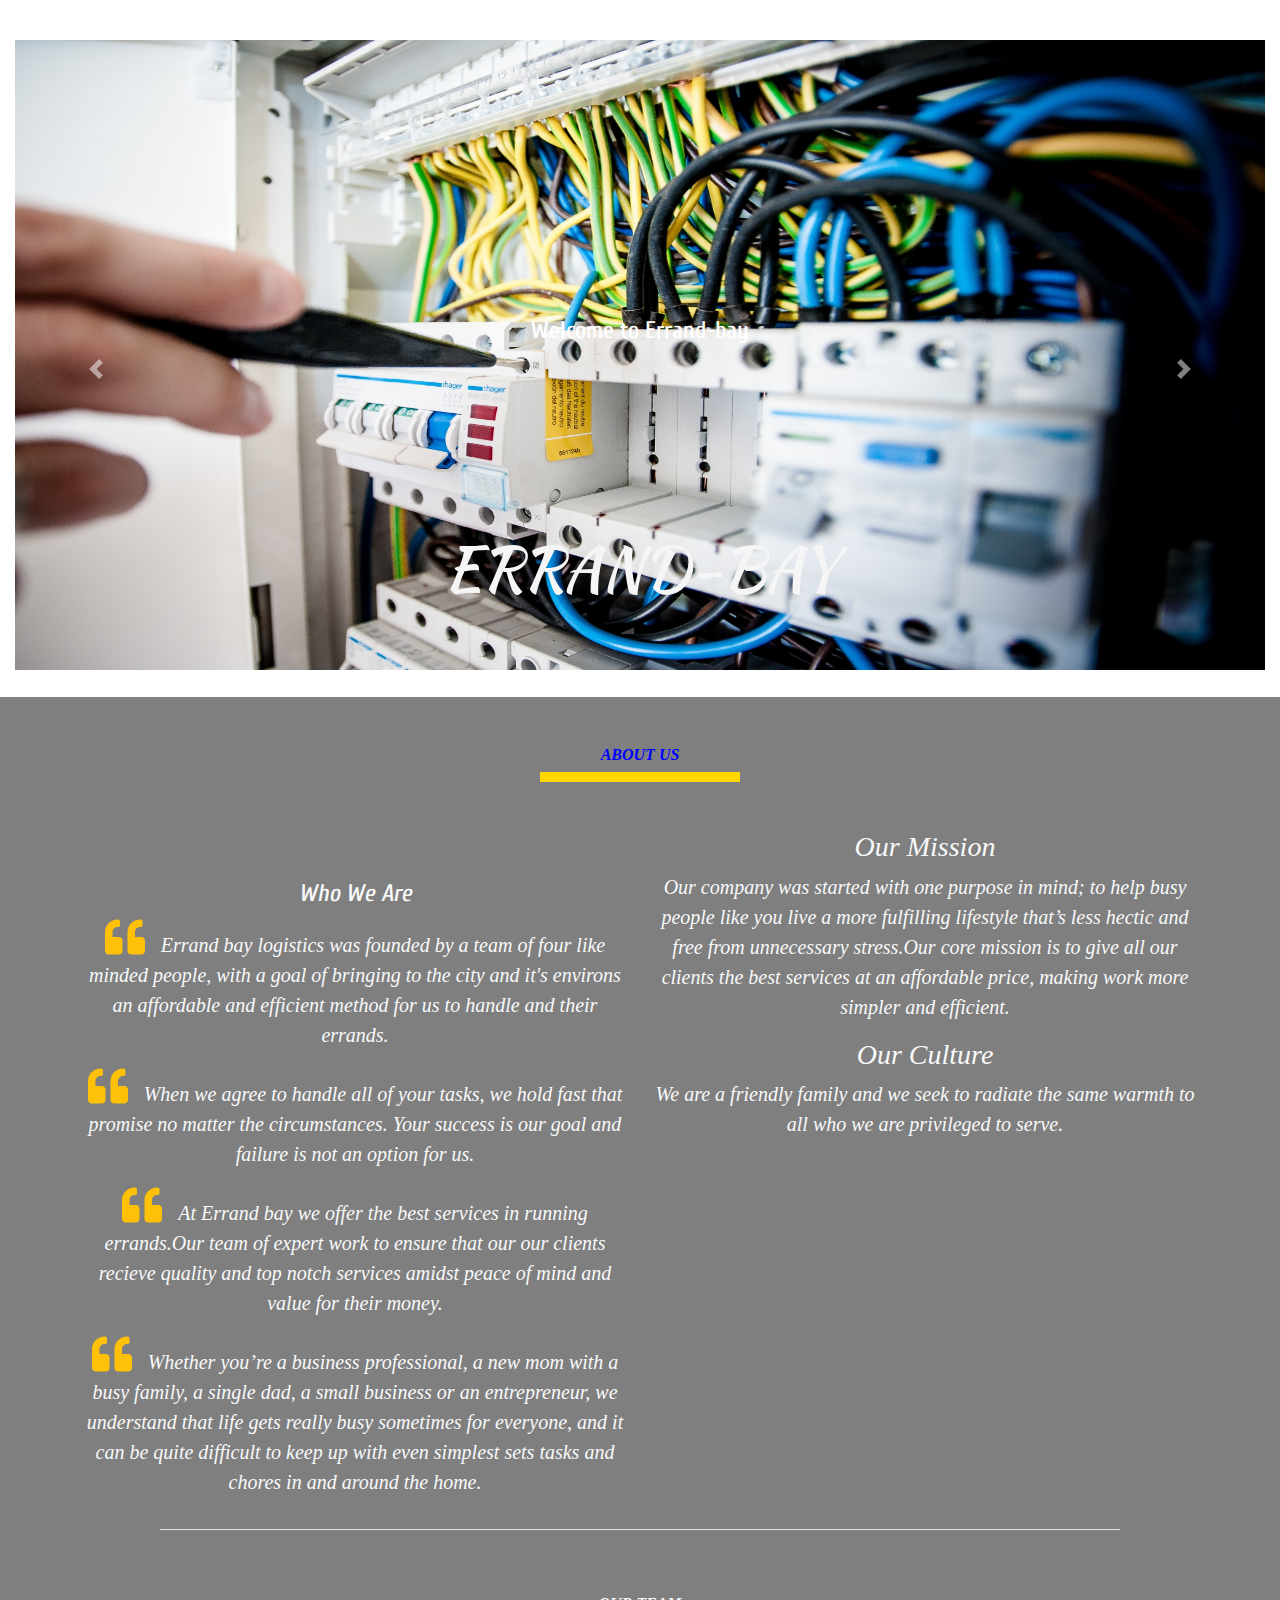
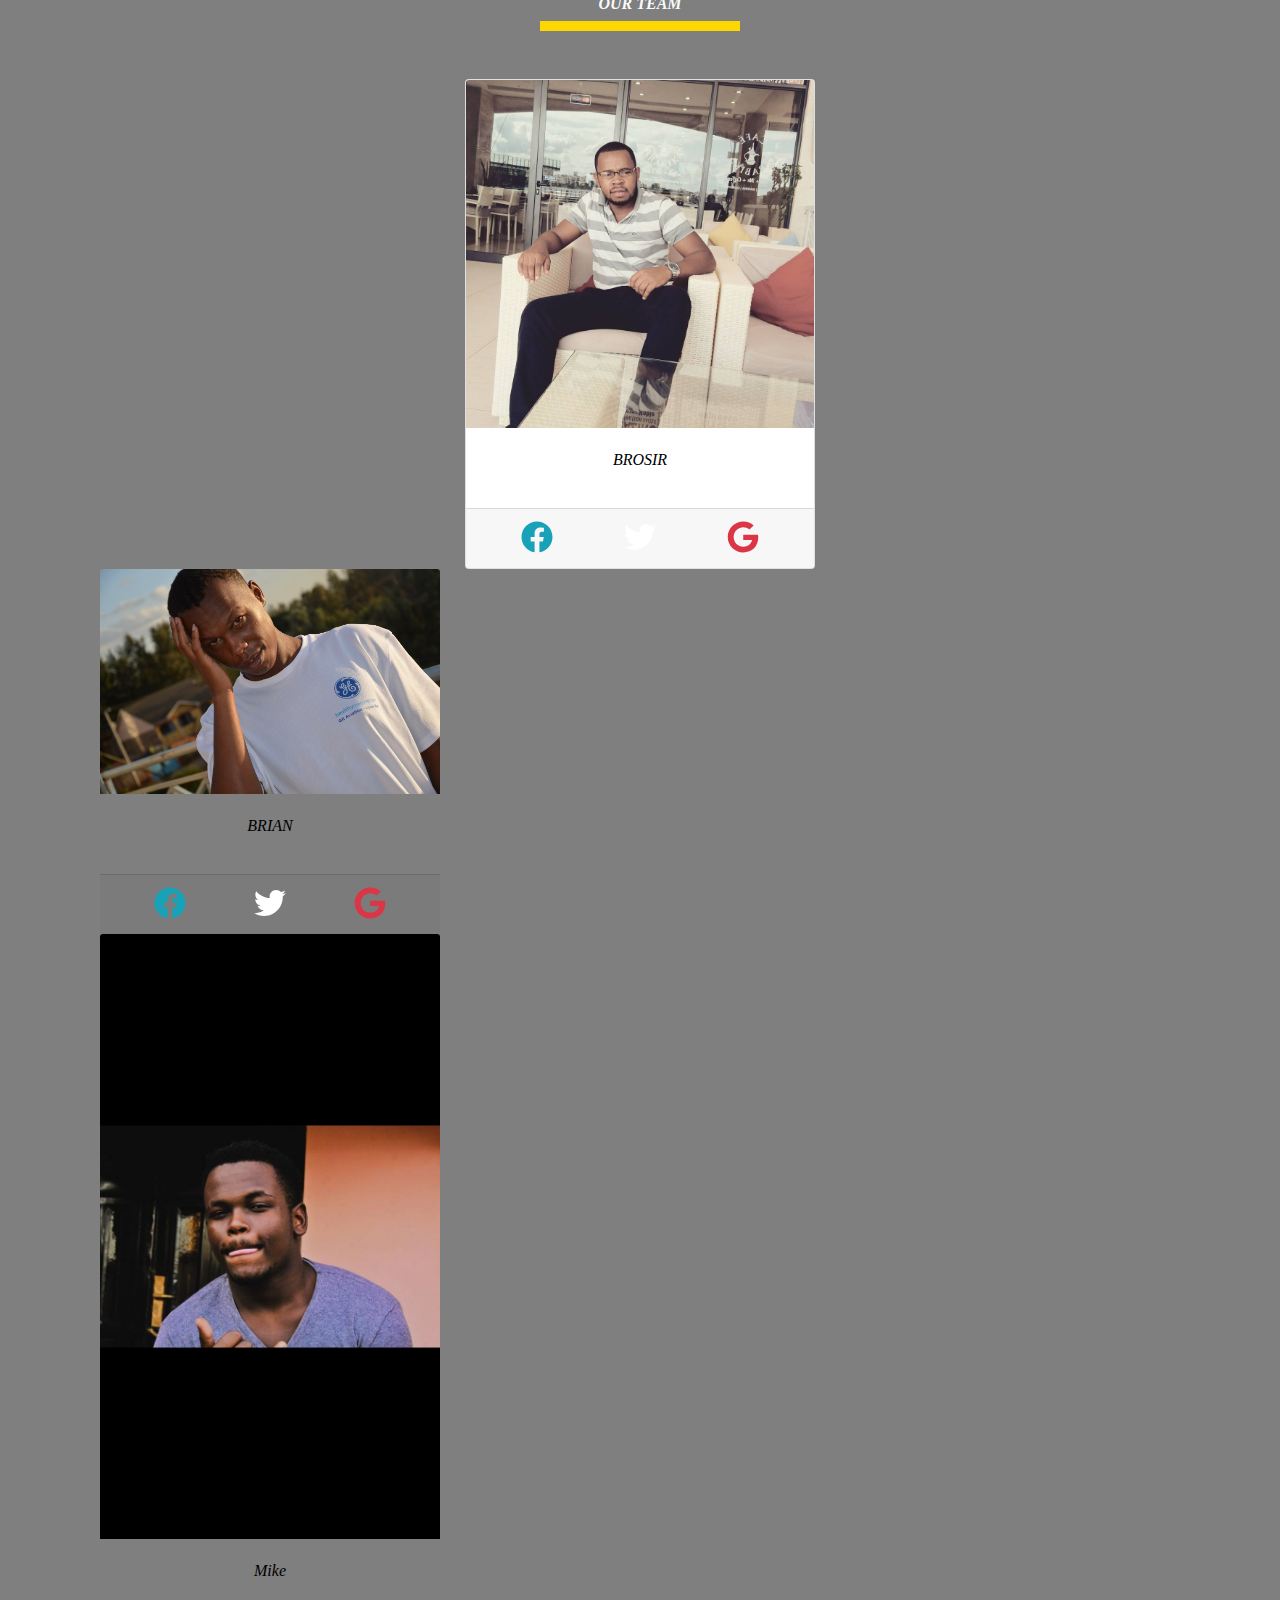
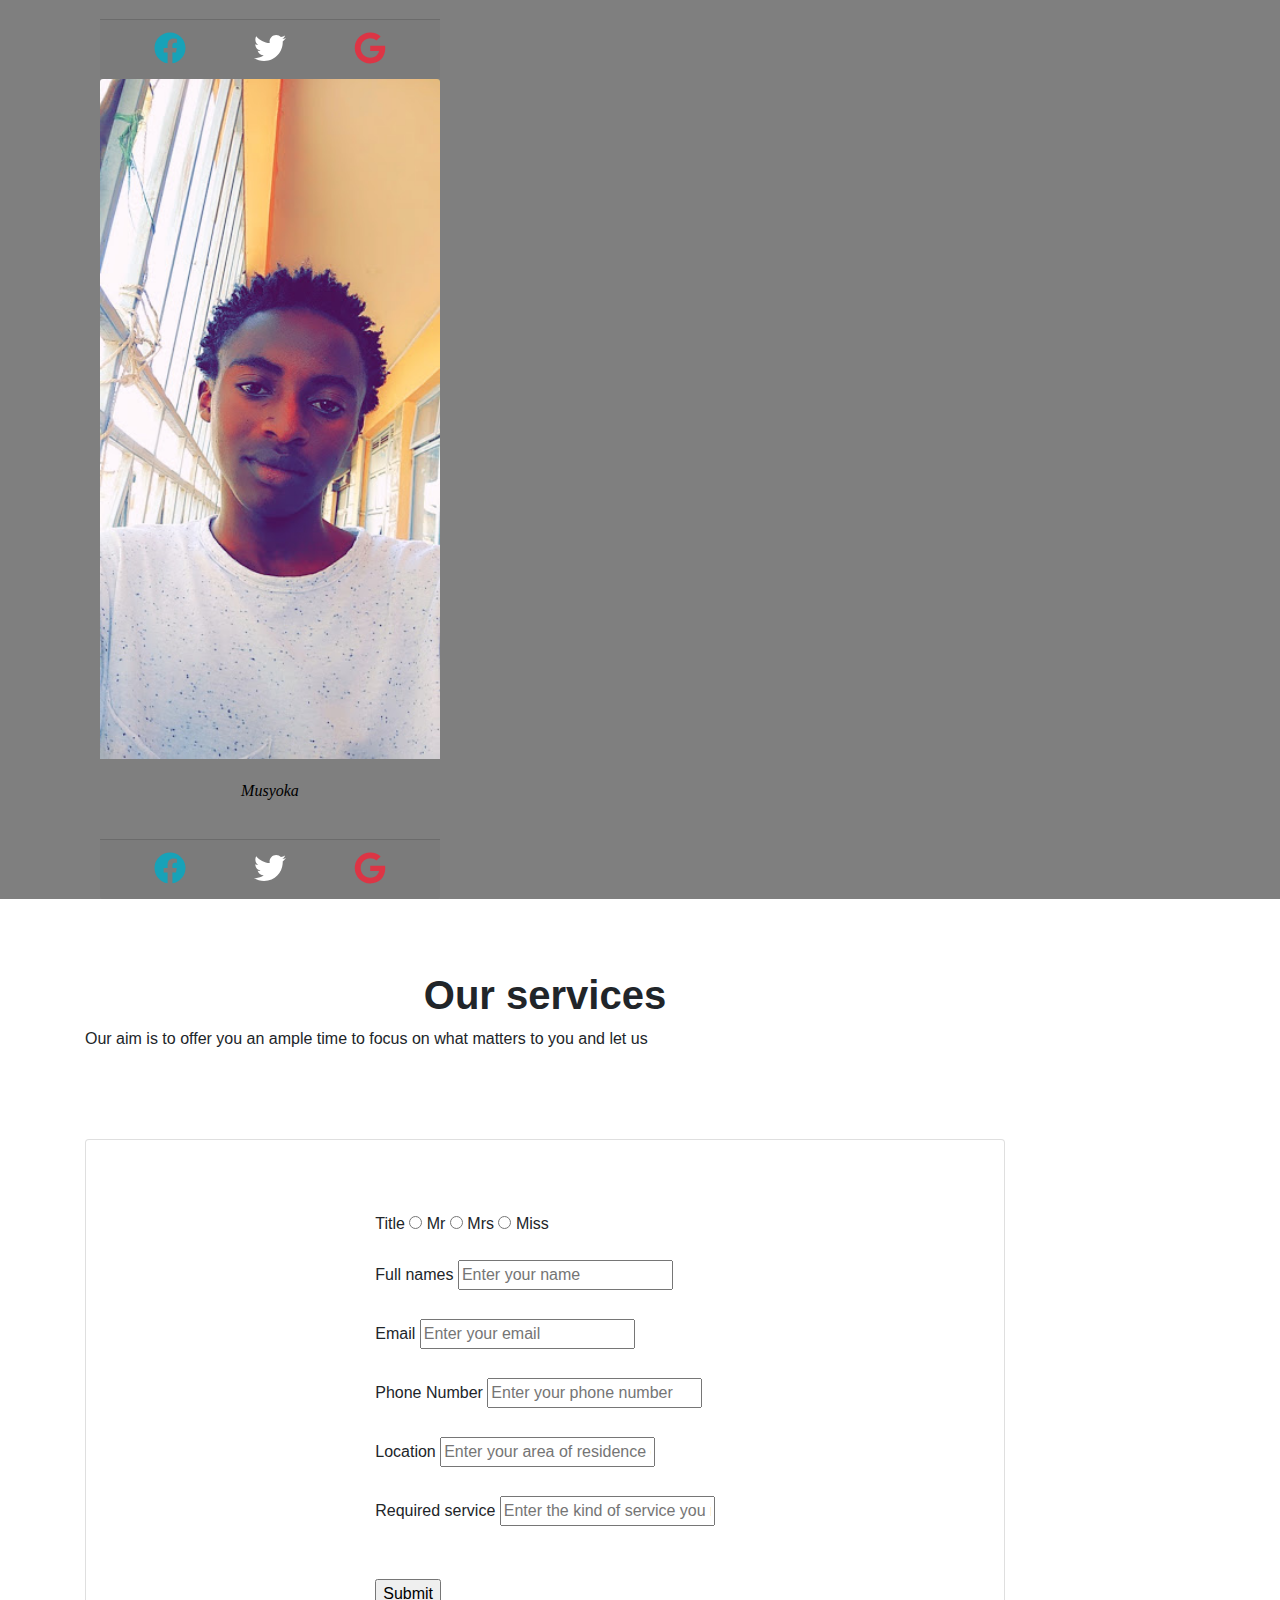
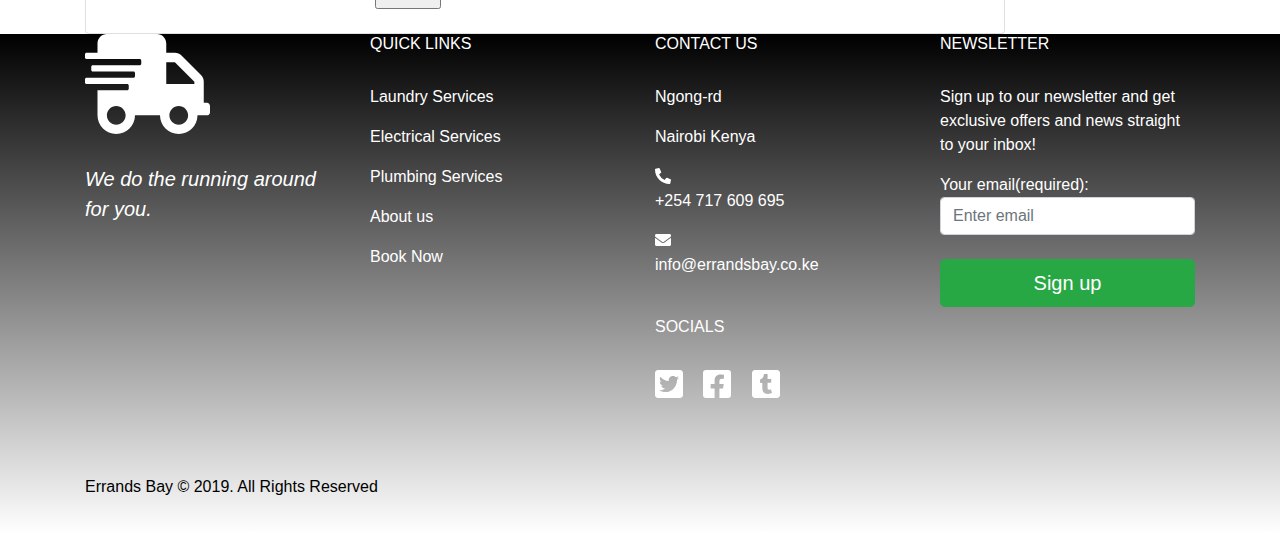
==== commit a190ae89: "Merge pull request #8 from Munene19/mike" ====
--- a/index.html
+++ b/index.html
@@ -8,21 +8,85 @@
     <link rel="stylesheet" href="css/bootstrap.css">
     <script src="js/all.js"></script>
     <link rel="stylesheet" href="css/styles.css">
+    <link rel="stylesheet" href="css/animate.css">
+    <link href="https://fonts.googleapis.com/css?family=Cuprum&display=swap" rel="stylesheet">
+    <link href="https://fonts.googleapis.com/css?family=Kaushan+Script&display=swap" rel="stylesheet">
 </head>
 <body>
+
     <!--navbar-->
+    <div class="container" id="navigation">
+    <ul class="nav">
+        <li class="nav-item1">
+          <a class="nav-link active" href="#" id="Aboutus">About us</a>
+        </li>
+        <li class="nav-item2">
+          <a class="nav-link" href="#">Services</a>
+        </li>
+        <li class="nav-item3">
+          <a class="nav-link" href="#">Contacts</a>
+        </li>
+      </ul>
+    </div>  
     <!--end of navbar-->
 
     <!--carousel-->
-    <section class="carousel">
-        <div class="container">
-        <div class="row">
-            <div class="col">
-
+    <div class="container-fluid">
+            <div class="row">
+                <div class="col">
+                    <div id="carousel" class="carousel-slide" data-ride="carousel">
+
+                        <div class="carousel-inner">
+                            <div class="carousel-item active" data-interval="3000">
+                                <img src="electric.jpg" class="d-block w-100" width="60%" style="height:70vh;">
+                                <div class="carousel-caption">
+                                    <h5 class="animated jackInTheBox">Welcome to Errand-bay</h5>
+                                    <h4></h4>
+                                    <p id="cn1">ERRAND-BAY</p>
+                                </div>
+                            </div>
+                            <div class="carousel-item" data-interval="3000">
+                                <img src="Plumber.jpg" class="d-block w-100" style="height:70vh;" width="30px">
+                                <div class="carousel-caption">
+                                    <h5 class="animated jackInTheBox">Get Quality Services</h5>
+                                    <h4></h4>
+                                    <p id="cn1">ERRAND-BAY</p>
+                                </div>
+                            </div>
+                            <div class="carousel-item" data-interval="3000">
+                                    <img src="laundry.jpg" class="d-block w-100" style="height:70vh;" width="70%">
+                                    <div class="carousel-caption">
+                                        <h5 class="animated jackInTheBox">At the comfort of your home</h5>
+                                        <h4></h4>
+                                        <p id="cn1">ERRAND-BAY</p>
+                                    </div>
+                                </div>
+                                <div class="carousel-item" data-interval="3000">
+                                        <img src="handshake.jpg" class="d-block w-100" style="height:70vh;"width="70%">
+                                        <div class="carousel-caption">
+                                            <h5 class="animated jackInTheBox">At a negotiable fee</h5>
+                                            <h4></h4>
+                                            <p id="cn1">ERRAND-BAY</p>
+                                        </div>
+                                    </div>
+                        </div>
+
+                        <a class="carousel-control-prev" href="#carousel" role="button" data-slide="prev">
+                            <span class="carousel-control-prev-icon" aria-hidden="true"></span>
+                            <span class="sr-only">Previous</span>
+                        </a>
+                        <a class="carousel-control-next" href="#carousel" role="button" data-slide="next">
+                            <span class="carousel-control-next-icon" aria-hidden="true"></span>
+                            <span class="sr-only">Next</span>
+                        </a>
+                        <a class="carousel-control-next-icon href="#carousel" role="button" data-slide="next">
+                            <span class="carousel-control-next-icon" aria-hidden="true"></span>
+                            <span class="sr-only">Next</span>
+                        </a>
+                    </div>
+                </div>
             </div>
         </div>
-        </div>
-    </section>
     <!--end of carousel-->
    
     <!--about-->
--- a/css/styles.css
+++ b/css/styles.css
@@ -1,93 +1,102 @@
 
-p{
-    color :black;
+h5{
+    margin-top:50px; 
+    font-size: 150%;
+    font-family: 'Cuprum', sans-serif;
+}
+    
+ 
+}
+/* .container{
+    width: 80%;
+    margin: 0 auto; 
+    font-size: 20px;
+    font-family: 'Cuprum', sans-serif;
+     */
+}
+.carousel-caption{
+    font-size: 30px;
+    color: 
+} */
+
+#Aboutus{
+    background-color: black;
+    color: black;
+    border: 2px solid;
+    transition: all is ease-in-out;
+
+}
+#Aboutus:hover{
+    color: blue;
+    border: 2px solid;
+    background: rgb(6,163,202)
+
+}
+#cn1{
+    position: initial;
+   padding-top: 170px;
+   font-size: 60px;
+   color: whitesmoke;
+   font-family: 'Kaushan Script', cursive;
+}
+#about{
+    font-family: Cambria, Cochin, Georgia, Times, 'Times New Roman', serif;
     text-align: center;
-    font: bolder;
-    font-style: italic;
-    font-family: 'Segoe UI', Tahoma, Geneva, Verdana, sans-serif;
+    color: black;
+    font-style: oblique;
+
 }
-h1{
-    color:blue;
-    text-align: left;
-    font-style: oblique;
-    }
- p{
-     text-align: left;
-     text-decoration: grey;
-     
- }
- h2{
-     color: navy;
- }
- h3{
-     color: blue;
- }
- h4{
-     color: blue;
- }
- h6{
-     color: blue;
-     font: bolder;
-     font-size: 50px;
- }
- h5{
-     /* background-image: url("https://encrypted-tbn0.gstatic.com/images?q=tbn:ANd9GcT9_KQ2zLv8Yyug4yV2TDY3ixQur80H5E8hjtV-vpmY3j9bw6Sh&s"); */
-     color: blue;
- }
- header{
-    display: block;
-   font-size: 1.5em;
-   margin-block-start: 0.83em;
-   margin-block-end: 0.83em;
-   margin-inline-start: 0px;
-   margin-inline-end: 0px;
-   font-weight: bold;
+.pp1{
+    background: linear-gradient(rgba(0,0,0,0.5), rgba(0,0,0,0.5)), url("../images/back4.jpg")center/ cover no-repeat fixed;
+    /* background-repeat: no-repeat;
+    background-size: cover;
+    opacity: 0.4;
+    height: 100%;
+    width: 100%; */
 }
- .bluebox{
-    /* background-color: #43c9e1; */
-     color:blue;
-     font-size: 30px;
-     display: flex;
-    
- }
- .main p{
-text-align: center;
-color: purple;
-font-style: italic;
-font-size: 20px;
-font-family: 'Segoe UI', Tahoma, Geneva, Verdana, sans-serif;
- }
- 
- #form-card { background-color:clear;
-    align-content: center;
-    margin-left: 20%;
-    background-color: none;
+
+#are {
+    width: 50%
+}
+
+h2 {
+    text-align: center;
+    color: blue;
+    font-size: medium;
+    font-family: fantasy;
+}
+
+
+.text{
+    display: none;
+}
+.underline{
+    width: 200px;
+    height: 10px;
+    background-color: gold;
+    margin: 0 auto;
+}
+.font p{
+    font-size: 20px
+}
+#it{
+    font-size: 20px;
+}
+.hamisha{
+     color: black;
+}
+#contact{
+    background: linear-gradient(to bottom, rgba(0, 0, 0, 1), rgba(0,0,0,0));
+    color: #fff;
+    min-height: 500px;
+}
+a{
+    color: #fff;
+}
+#form-card { background-color:clear;
+    align-items: center;
 }
 .service-form {background-color: none;
 
-} 
-.srv {
-    display: flex;
-    flex-wrap: wrap;
-    flex-direction: row;
 }
 
-#home {
-    height: 250px;
-    width: 250px;
-    float: left;
-}
-#electrical {
-    height: 250px;
-    width: 250px;
-}
-#security {
-    height: 250px;
-    width: 250px;
-    
-}
-#team {
-    height: 250px;
-    width: 250px;
-}
-
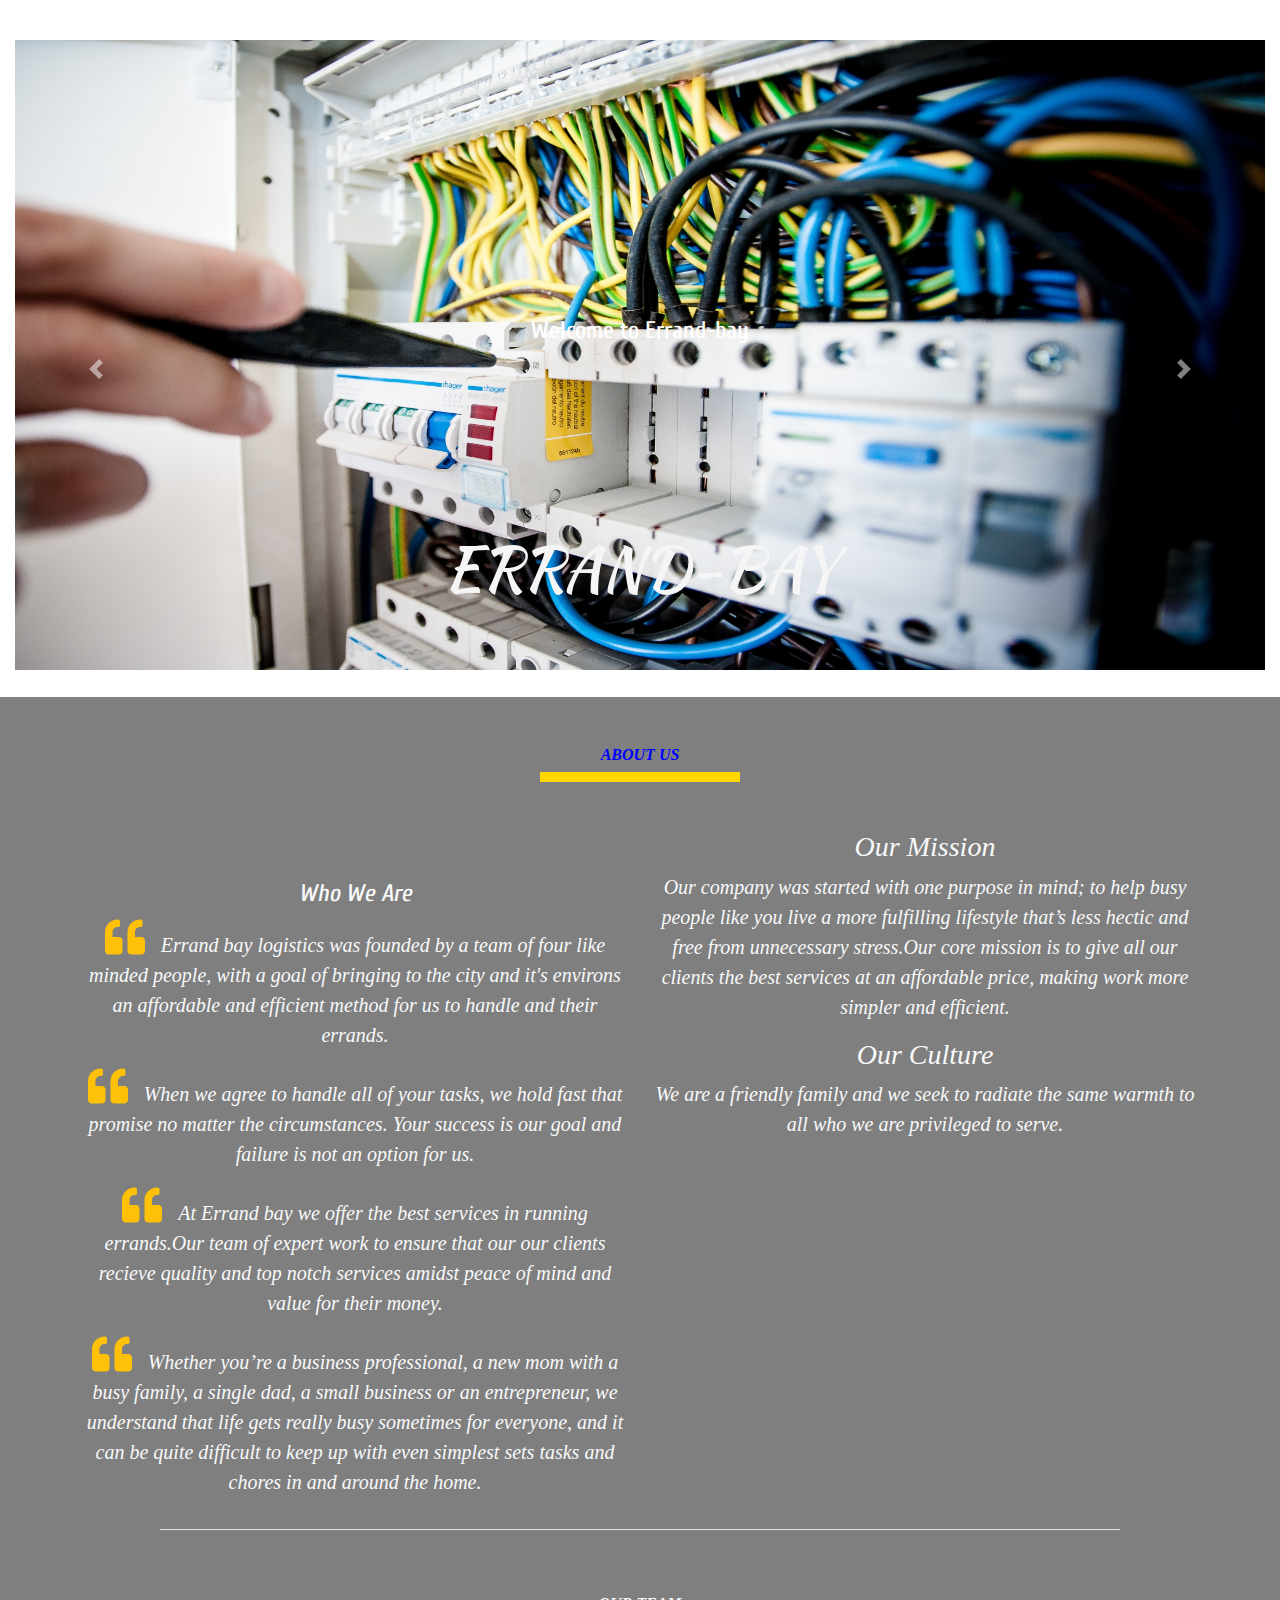
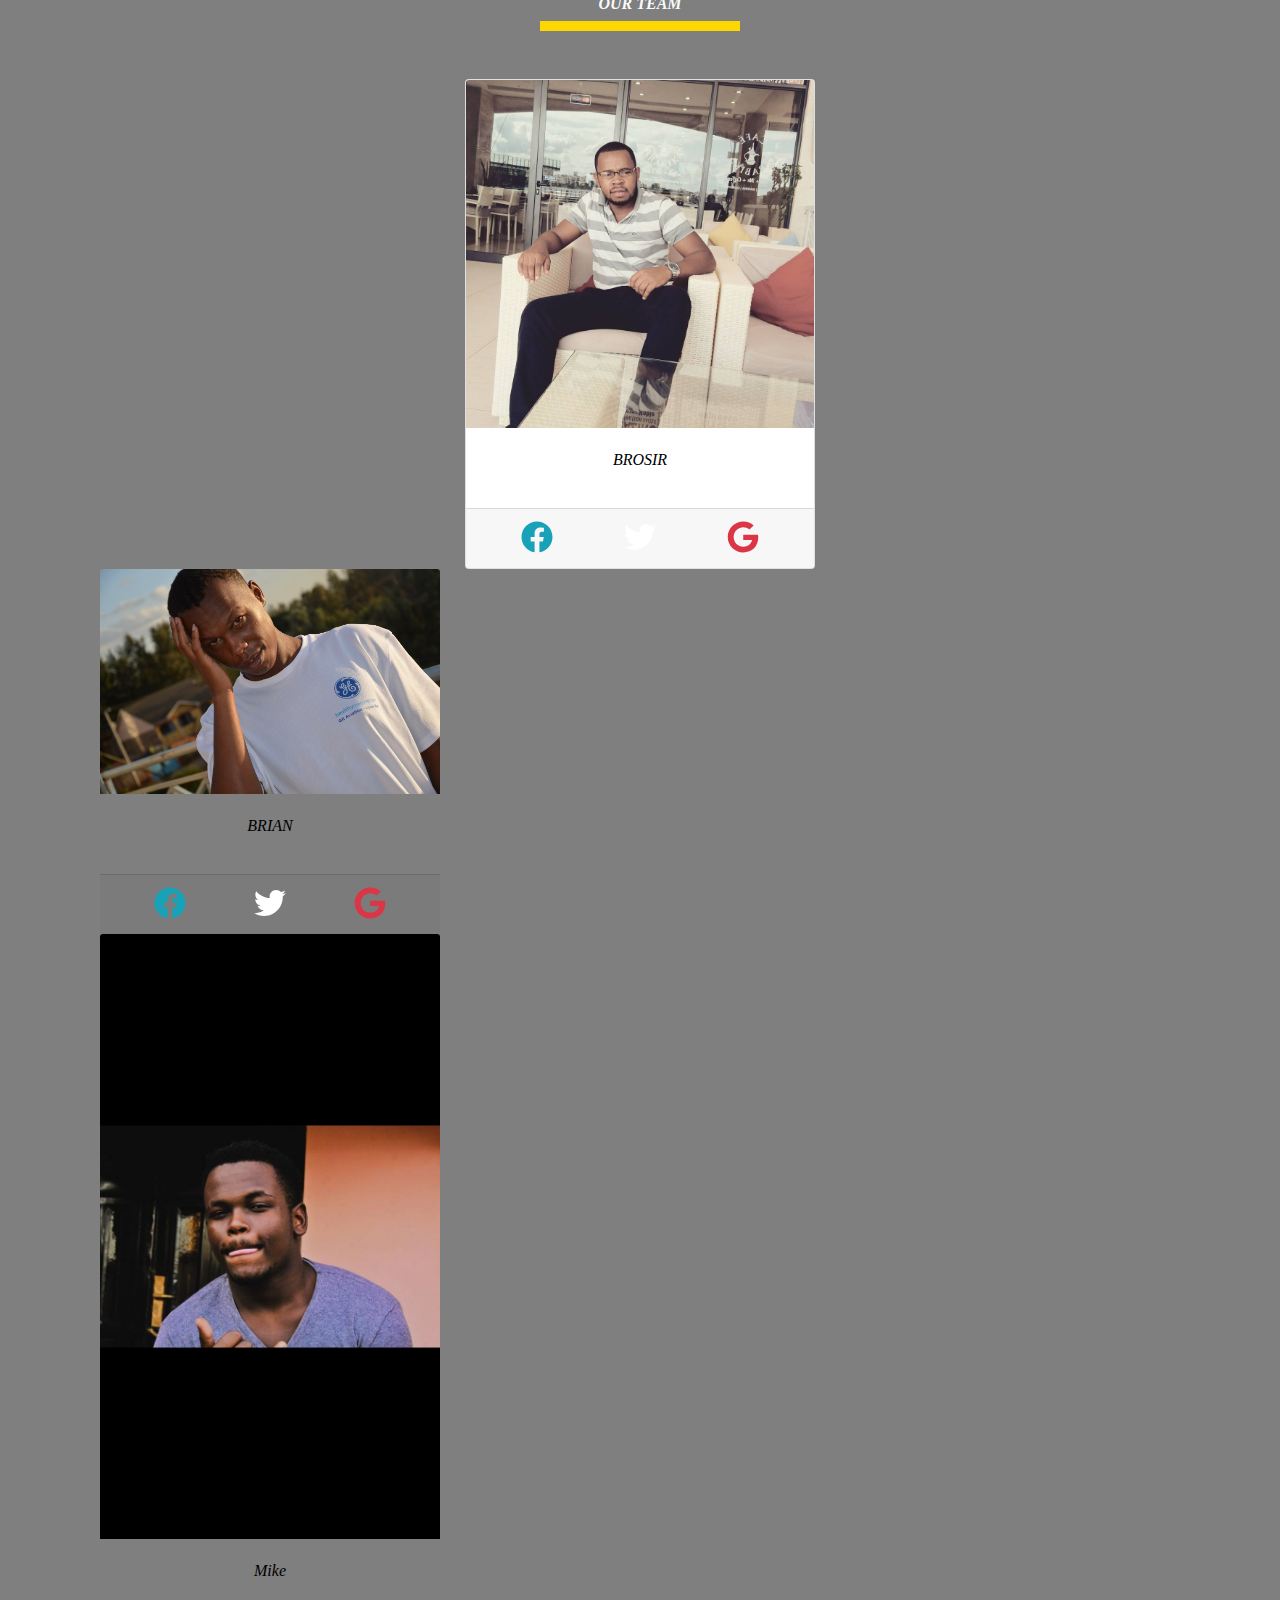
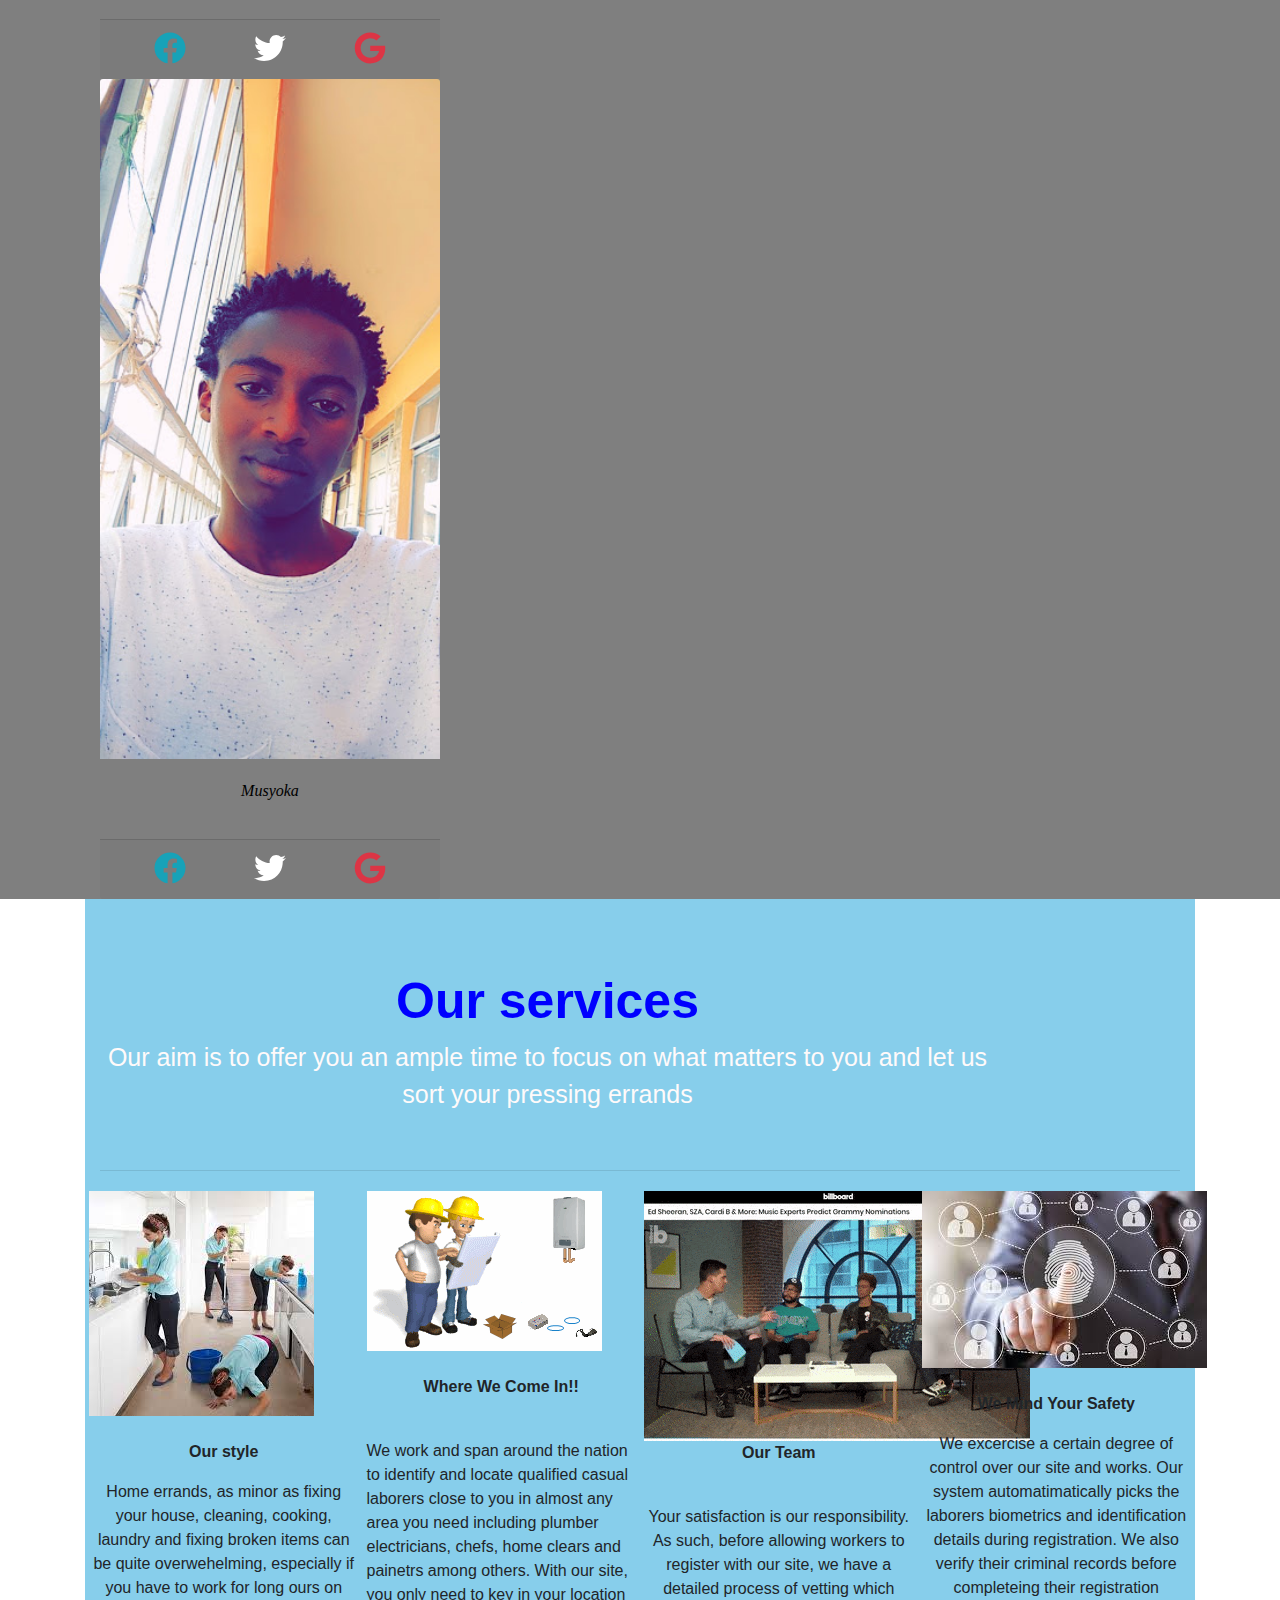
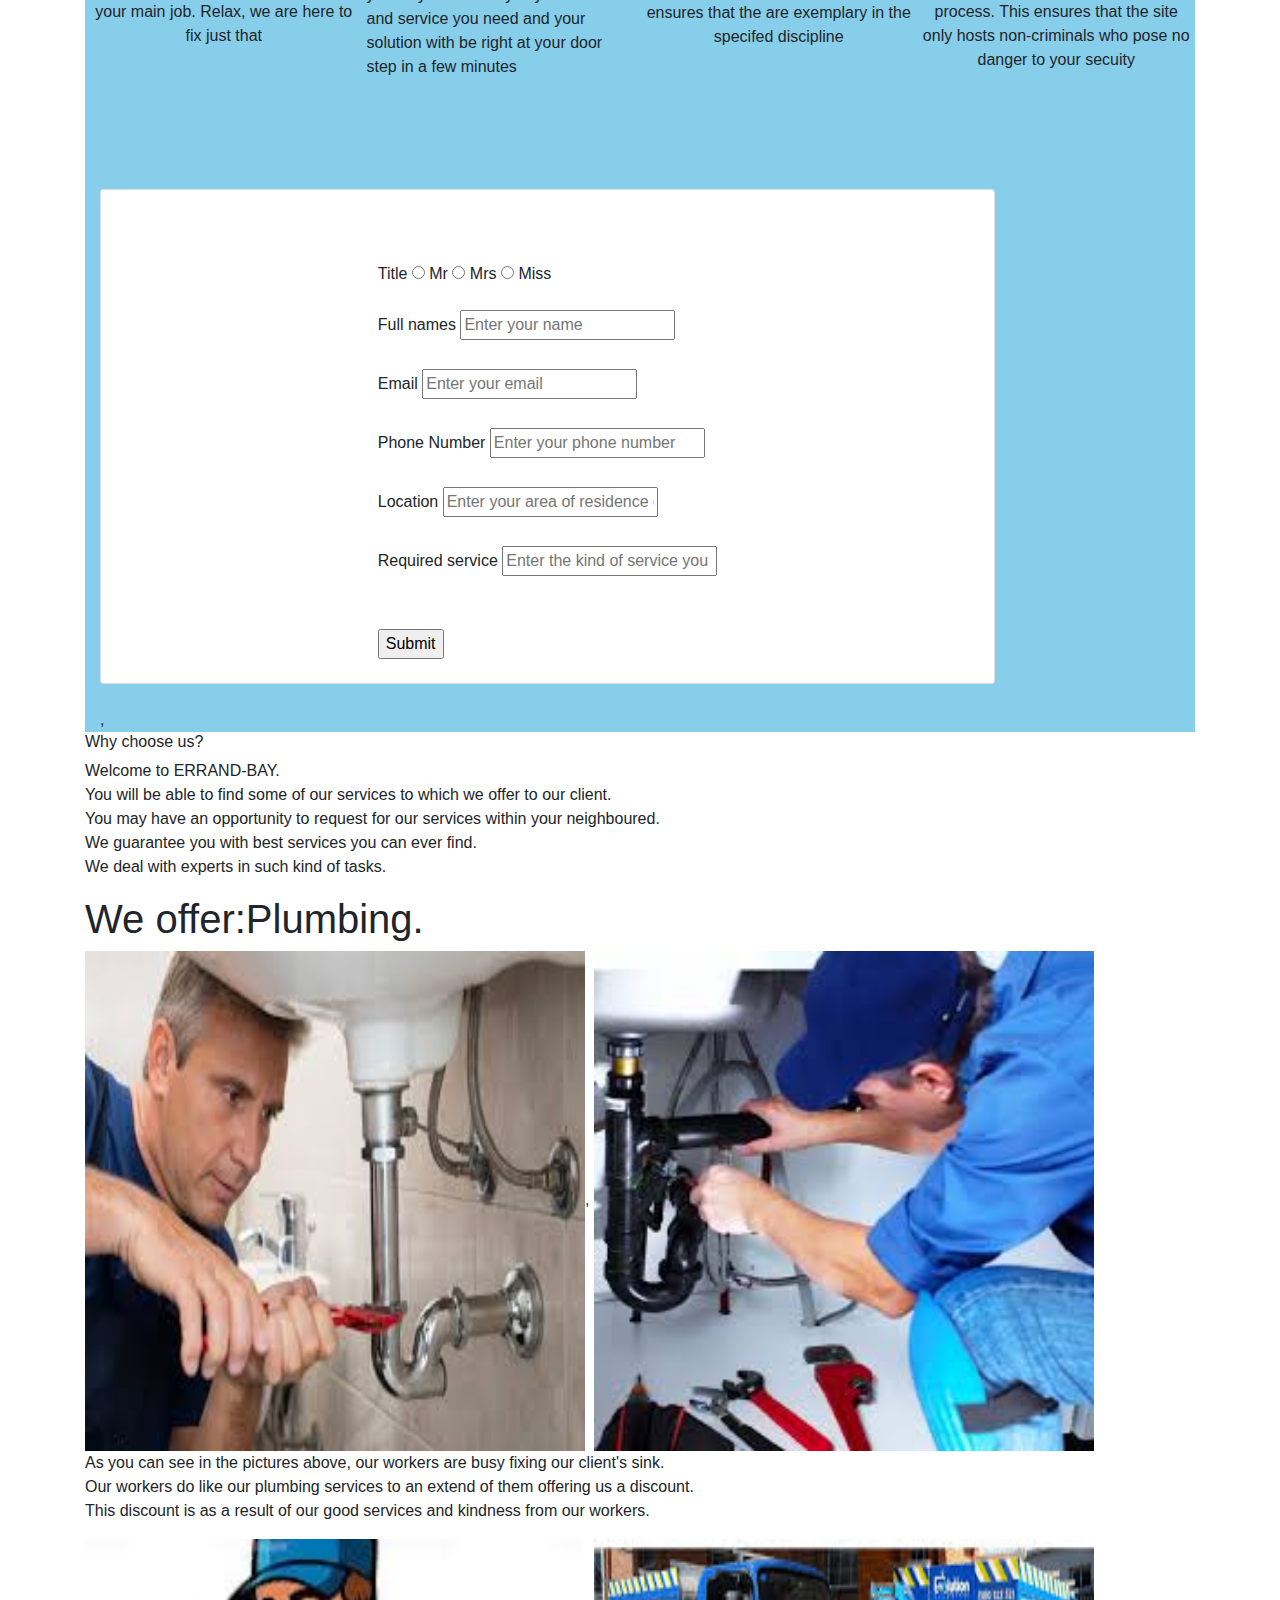
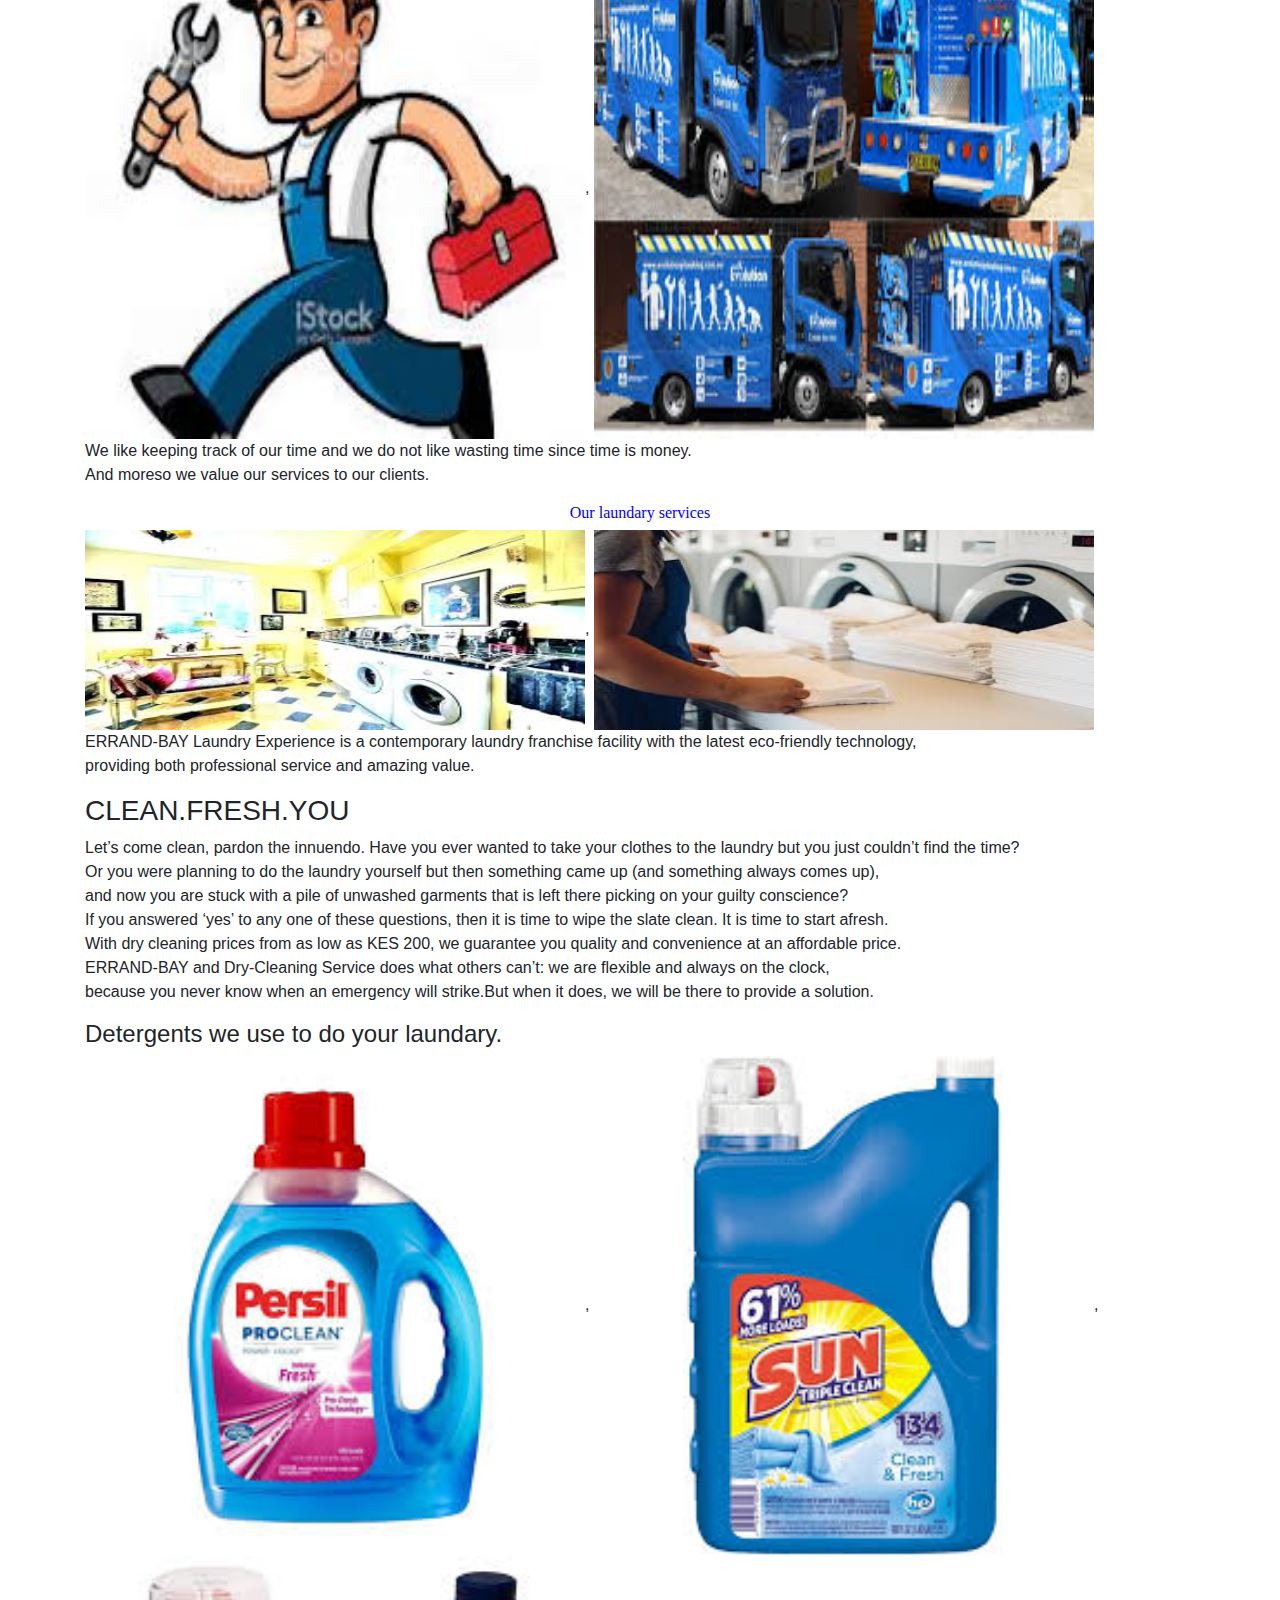
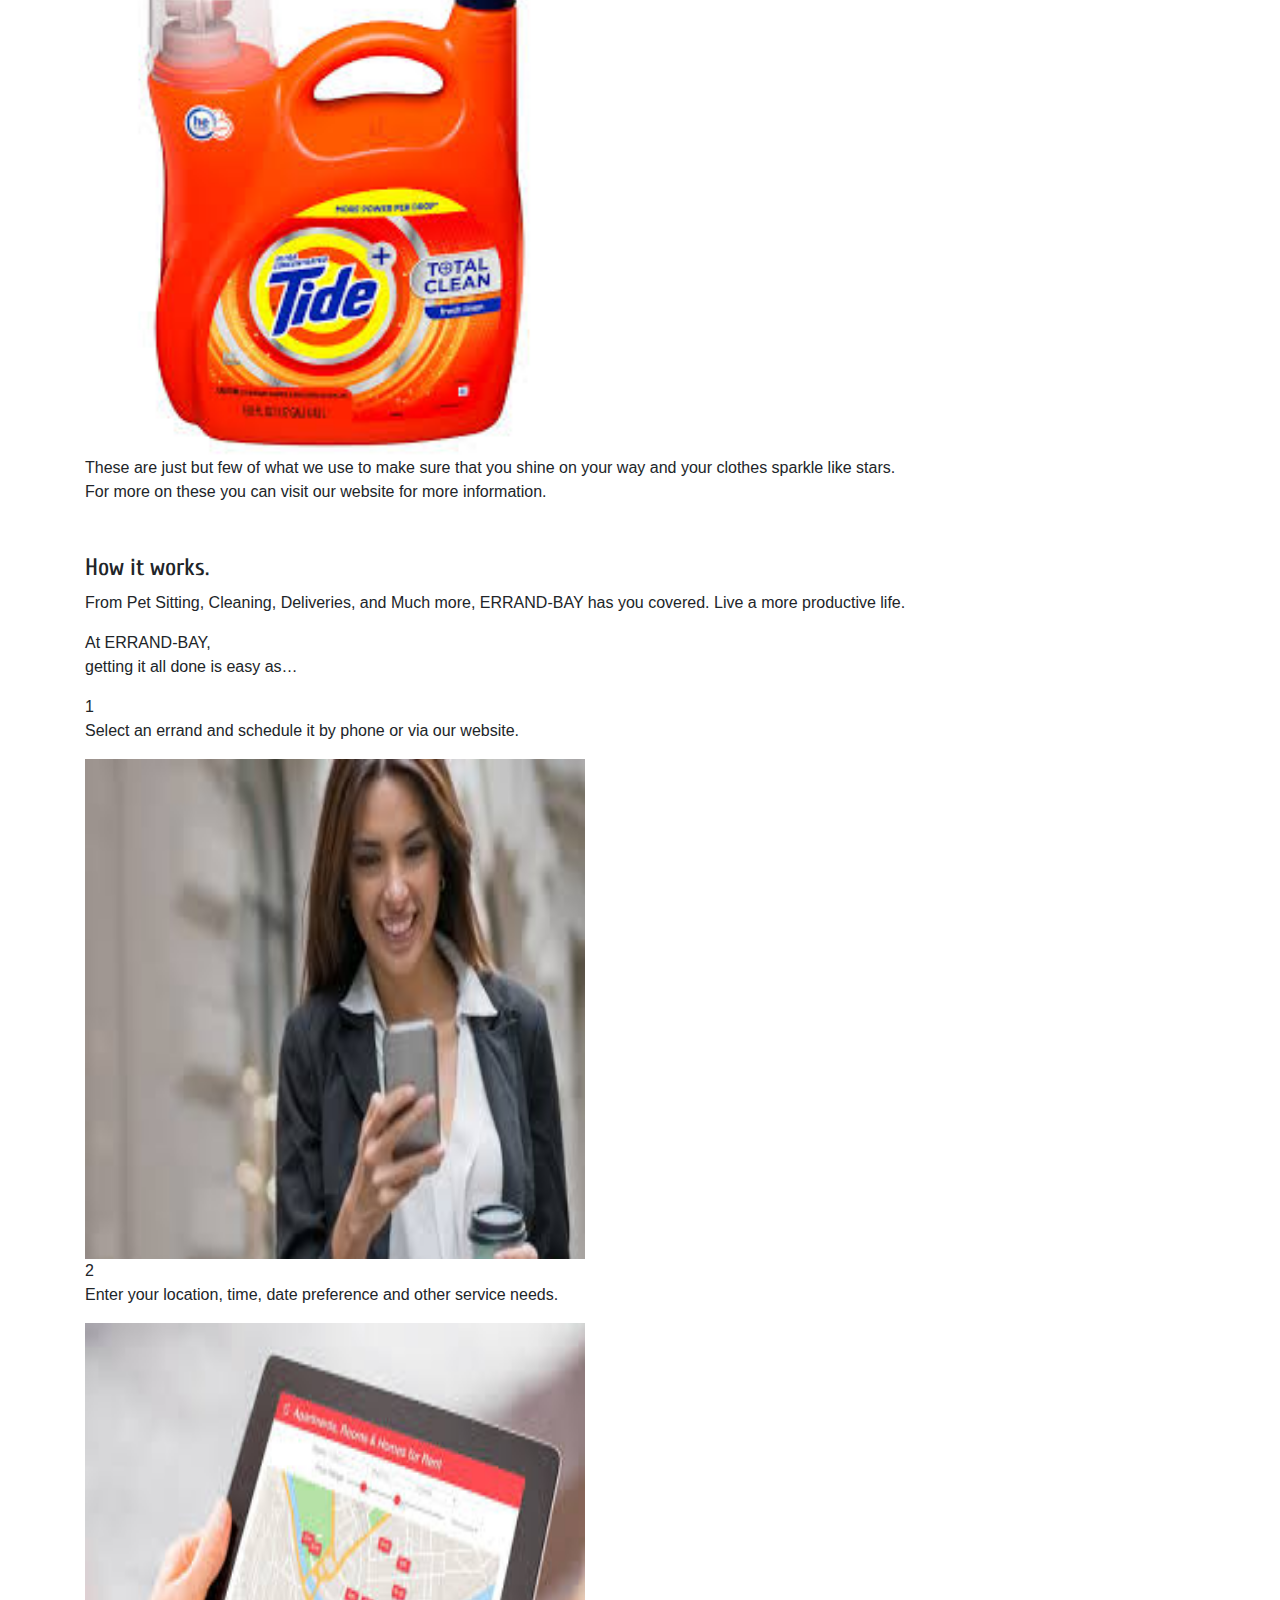
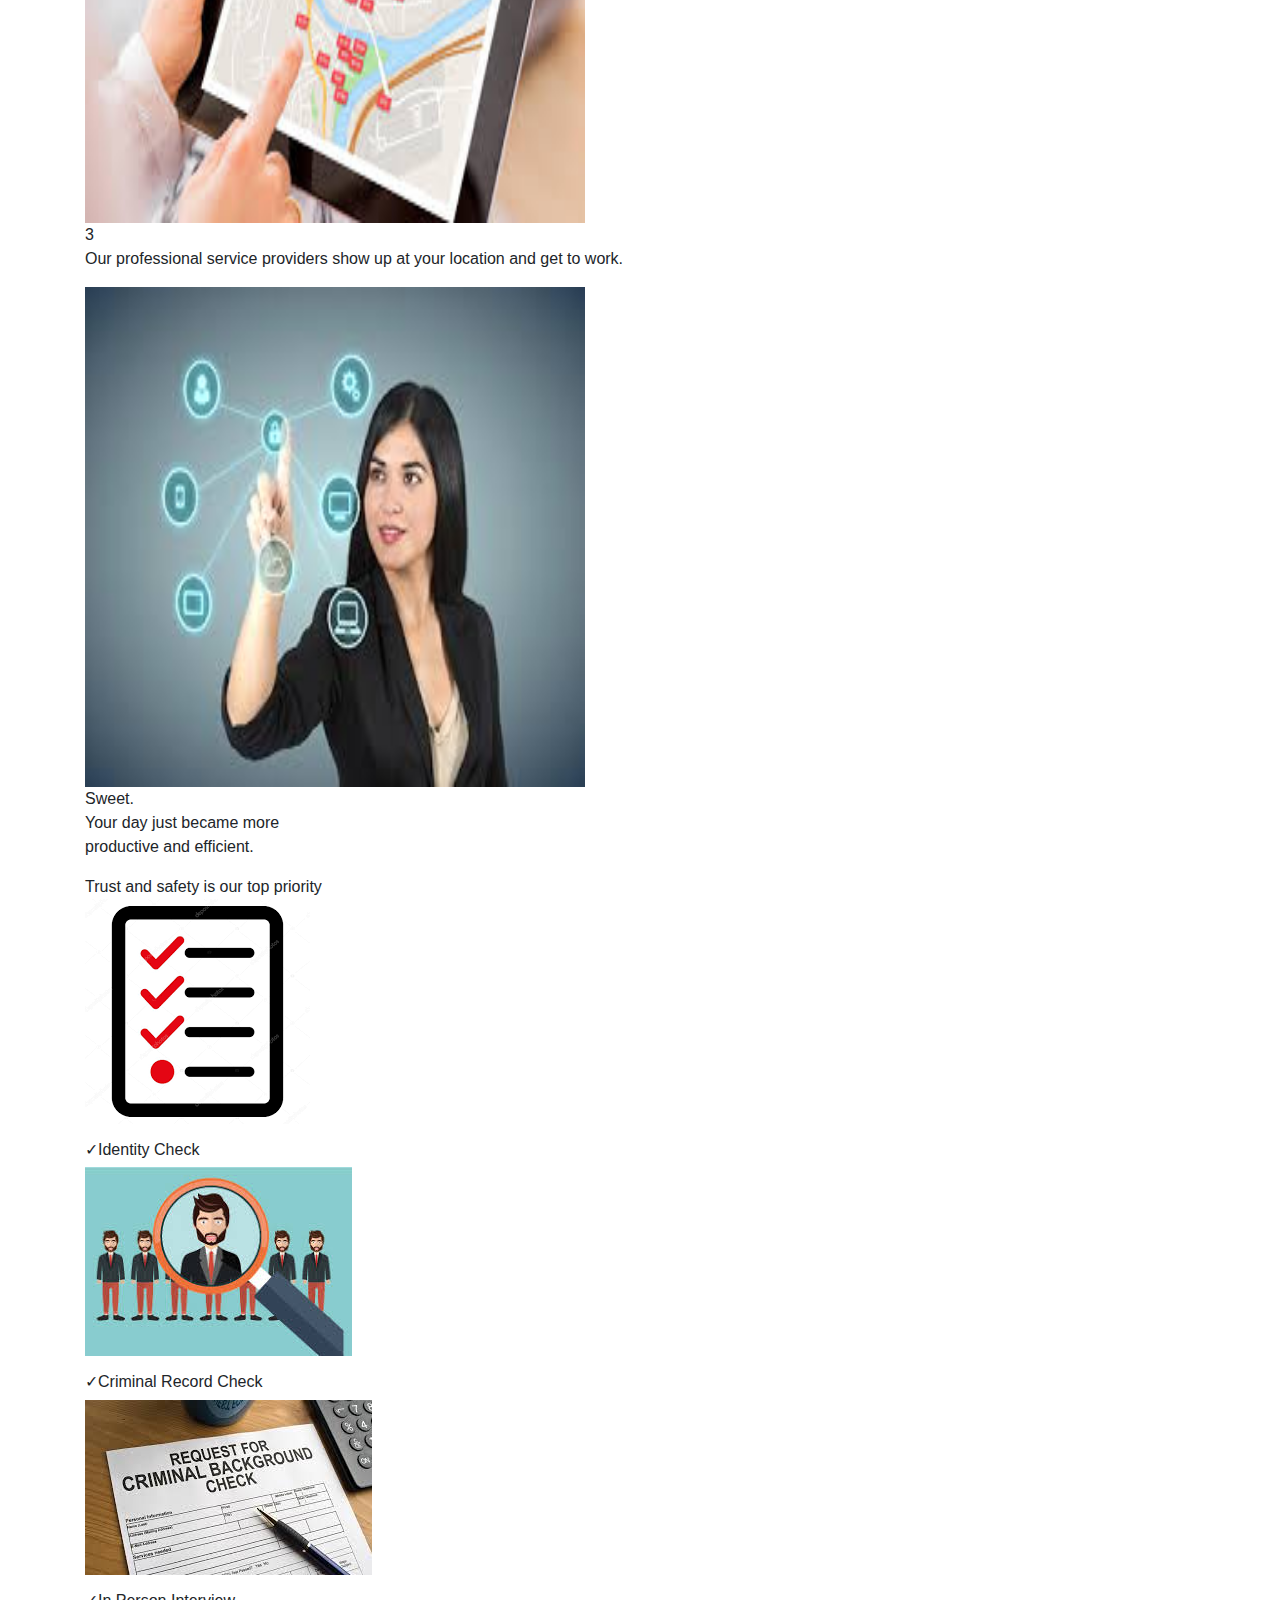
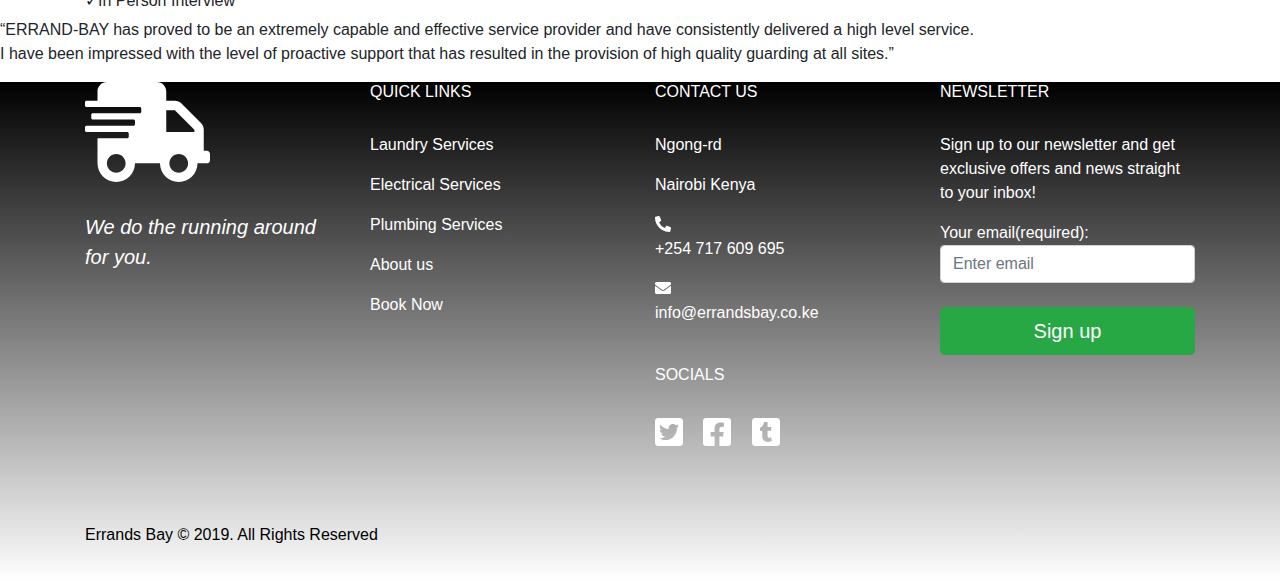
==== commit f0c18aee: "Merge branch 'master' into development" ====
--- a/index.html
+++ b/index.html
@@ -209,13 +209,52 @@
 
     <!--services-->
     <section id="services">
-        <div class="container" style="background-color: white;">
+        <div class="container">
             <div class="row">
-                <div class="col-md-10"> <br><br><br>
-<h1 font-size="40px" style="text-align: center;"><strong> Our services</strong></h1>
-<p text-align="center" font-size="30px">Our aim is to offer you an ample time to focus on what matters to you and let us  </p>
-                </div>
-            </div>
+                <div class="col">
+                   
+        <div class="container" style="background-color:skyblue;">
+            
+                <div class="row">
+                        <div class="col-md-10"> <br><br><br>
+                            <h1 font-size="40px" style="text-align: center; color: blue; font-size: 50px;"><strong> Our services</strong></h1>
+                           <p style= "text-align: center; font-size: 25px; color: snow;">Our aim is to offer you an ample time to focus on what matters to you and let us sort your pressing errands  </p>
+                       </div>
+                </div> <br>
+                <hr>                
+                <div class="row" id="srv">
+                        
+                                <div class= "col-md-3 p-1">
+                                    <img src="/img/homerrands.jpeg" id ="home"><br><br>
+                                    <p style="text-align: center;"> <strong>Our style</strong></p>
+                                    <p style="text-align: center;" >Home errands, as minor as fixing your house, cleaning, cooking, laundry and fixing broken items can be quite overwehelming, especially if you have to work for long ours on your main job. Relax, we are here to fix just that</p>
+                
+                                </div>
+                                <div class="col-md-3 col-xs-3 col-lg-3 p-1">
+                                <img src="/img/Electrical-work.gif" id="electrical"><br><br>
+
+                                <p style="text-align: center;"> <strong>Where We Come In!!</strong></p><br>
+                                <p>We work and span around the nation to identify and locate qualified casual laborers close to you in almost any area you need including plumber electricians, chefs, home clears and painetrs among others. With our site, you only need to key in your location and service you need and your solution with be right at your door step in a few minutes</p>
+    
+                               </div>
+                                <div class= "col-md-3 col-xs-3 col-lg-3 p-1">    
+                                    <img src="/img/Team.gif" id="team"><br>
+                                    <p style="text-align: center;"><strong>Our Team</strong></p><br>
+
+                                <p style="text-align: center;"> Your satisfaction is our responsibility. As such, before allowing workers to register with our site, we have a detailed process of vetting which ensures that the are exemplary in the specifed discipline</p><br><br> 
+                               </div>
+                               <div class= "col-md-3 col-xs-3 col-lg-3 p-1">
+                                   <img src="/img/security systems.jpeg" id="security"><br><br>
+
+                                   <p style="text-align: center;"><strong>We Mind Your Safety</strong></p>
+                                   <p style="text-align: center;"> We excercise a certain degree of control over our site and works. Our system automatimatically picks the laborers biometrics and identification details during registration. We also verify their criminal records before completeing their registration process. This ensures that the site only hosts non-criminals who pose no danger to your secuity </p>
+                               </div>
+                
+                        
+                </div>
+
+              
+           
             <br>
             <br>
             <br>
@@ -251,10 +290,10 @@
                      <input type="submit" value="Submit"><br><br>
 
                     </form>
-                    </div>
-
-                </div>
-                
+                    </div> <br>, <br>
+
+
+                </div>               
 
                 
             </div>
@@ -262,6 +301,53 @@
     </section>
     <!--end of service-->
 
+    <!--why choose us-->
+<section id="why choose us">
+    <div class="container">
+        <div class="row">
+            <div class="col">
+                <div class="us">
+                    <h6>Why choose us?</h6>
+                        <p>Welcome to ERRAND-BAY.<br>You will be able to find some of our services to which we offer to our client.<br>You may have an opportunity to request for our services within your neighboured.<br>We guarantee you with best services you can ever find.<br>We deal with experts in such kind of tasks.<br></p>
+                        <h1>We offer:Plumbing.</h1> 
+                        <img src="images/plumber one.jpeg" height="500" width="500">, <img src="images/plumber two.jpeg" height="500" width="500">
+                        <p>As you can see in the pictures above, our workers are busy fixing our client's sink.<br>Our workers do like our plumbing services to an extend of them offering us a discount.<br>This discount is as a result of our good services and kindness from our workers.</p>
+        
+                        <img src="images/running plumber.jpeg" width="500" height="500">, <img src="images/travel.jpeg" width="500" height="500">
+                        <p>We like keeping track of our time and we do not like wasting time since time is money.<br>And moreso we value our services to our clients.<br></p>
+                        <h2>Our laundary services</h2>
+                        <img src="images/laundary.jpeg" height="200" width="500">, <img src="images/laundary2.jpeg" width="500" height="200">
+                        <p>ERRAND-BAY Laundry Experience is a contemporary laundry franchise facility with the latest eco-friendly technology,<br> providing both professional service and amazing value.<br></p>
+                        <h3>CLEAN.FRESH.YOU</h3>
+                        <p>Let’s come clean, pardon the innuendo. Have you ever wanted to take your clothes to the laundry but you just couldn’t find the time?<br>Or you were planning to do the laundry yourself but then something came up (and something always comes up),<br> and now you are stuck with a pile of unwashed garments that is left there picking on your guilty conscience?<br>If you answered ‘yes’ to any one of these questions, then it is time to wipe the slate clean. It is time to start afresh.<br>With dry cleaning prices from as low as KES 200, we guarantee you quality and convenience at an affordable price.<br>ERRAND-BAY and Dry-Cleaning Service does what others can’t: we are flexible and always on the clock,<br> because you never know when an emergency will strike.But when it does, we will be there to provide a solution.</p>
+                        <h4>Detergents we use to do your laundary.</h4>
+                        <img src="images/persil.jpeg" width="500" height="500">, <img src="images/sun.jpeg" height="500" width="500">, <img src="images/tide.jpeg" height="500" width="500">
+                        <p>These are just but few of what we use to make sure that you shine on your way and your clothes sparkle like stars.<br>For more on these you can visit our website for more information.</p>
+                        <h5>How it works.</h5>
+                        <p>From Pet Sitting, Cleaning, Deliveries, and Much more,  ERRAND-BAY has you covered. Live a more productive life.</p>
+                         <p>At ERRAND-BAY,<br>
+                            getting it all done is easy as…</p>
+                            <header>1</header>
+                            <p>Select an errand and schedule it by phone or via our website.</p> 
+                        <img src="images/phone.jpeg" width="500" height="500">
+                        <header>2</header><p>Enter your location, time, date preference and other service needs.</p>
+                        <img src="images/location2.jpeg" width="500" height="500">
+                        <header>3</header><p>Our professional service providers show up at your location and get to work.</p>
+                            <img  src="images/service provider.jpeg" height="500" width="500" alt="service provider getting to work">
+                            <section id="sweet" class="bluebox"><header>Sweet.</header><p>Your day just became more<br> productive and efficient.</p></section>
+                            <section id="trustme"><div class="padded"><h7>Trust and safety is our top priority</h7><p><img src="images/checklist icon.png" alt="checklist icon"></p><h6>✓Identity Check</h6></div><p><img src="images/indentitiy.jpeg" alt="shield icon"></p><h6>✓Criminal Record Check</h6></div><p><img src="images/criminal check.jpeg" alt="thumbs up icon"></p><h6>✓In Person Interview</h6></div></div></section>
+                            <div class="main">
+                             <p>“ERRAND-BAY has proved to be an extremely capable and effective service provider and have consistently delivered a high level service.<br>I have been impressed with the level of proactive support that has resulted in the provision of high quality guarding at all sites.”</p>
+                            </div>
+                        
+    
+
+                </div>
+            </div>
+        </div>
+    </div>
+</section>
+<!--end of why choose us-->
     <!--contact-->
     <section id="contact">
             <div class="container">
--- a/css/styles.css
+++ b/css/styles.css
@@ -98,5 +98,95 @@
 }
 .service-form {background-color: none;
 
+p{
+    color :black;
+    text-align: center;
+    font: bolder;
+    font-style: italic;
+    font-family: 'Segoe UI', Tahoma, Geneva, Verdana, sans-serif;
+}
+h1{
+    color:blue;
+    text-align: left;
+    font-style: oblique;
+    }
+ p{
+     text-align: left;
+     text-decoration: grey;
+     
+ }
+ h2{
+     color: navy;
+ }
+ h3{
+     color: blue;
+ }
+ h4{
+     color: blue;
+ }
+ h6{
+     color: blue;
+     font: bolder;
+     font-size: 50px;
+ }
+ h5{
+     /* background-image: url("https://encrypted-tbn0.gstatic.com/images?q=tbn:ANd9GcT9_KQ2zLv8Yyug4yV2TDY3ixQur80H5E8hjtV-vpmY3j9bw6Sh&s"); */
+     color: blue;
+ }
+ header{
+    display: block;
+   font-size: 1.5em;
+   margin-block-start: 0.83em;
+   margin-block-end: 0.83em;
+   margin-inline-start: 0px;
+   margin-inline-end: 0px;
+   font-weight: bold;
+}
+ .bluebox{
+    /* background-color: #43c9e1; */
+     color:blue;
+     font-size: 30px;
+     display: flex;
+    
+ }
+ .main p{
+text-align: center;
+color: purple;
+font-style: italic;
+font-size: 20px;
+font-family: 'Segoe UI', Tahoma, Geneva, Verdana, sans-serif;
+ }
+ 
+ #form-card { background-color:clear;
+    align-content: center;
+    margin-left: 20%;
+    background-color: none;
+}
+.service-form {background-color: none;
+
+} 
+.srv {
+    display: flex;
+    flex-wrap: wrap;
+    flex-direction: row;
 }
 
+#home {
+    height: 250px;
+    width: 250px;
+    float: left;
+}
+#electrical {
+    height: 250px;
+    width: 250px;
+}
+#security {
+    height: 250px;
+    width: 250px;
+    
+}
+#team {
+    height: 250px;
+    width: 250px;
+}
+
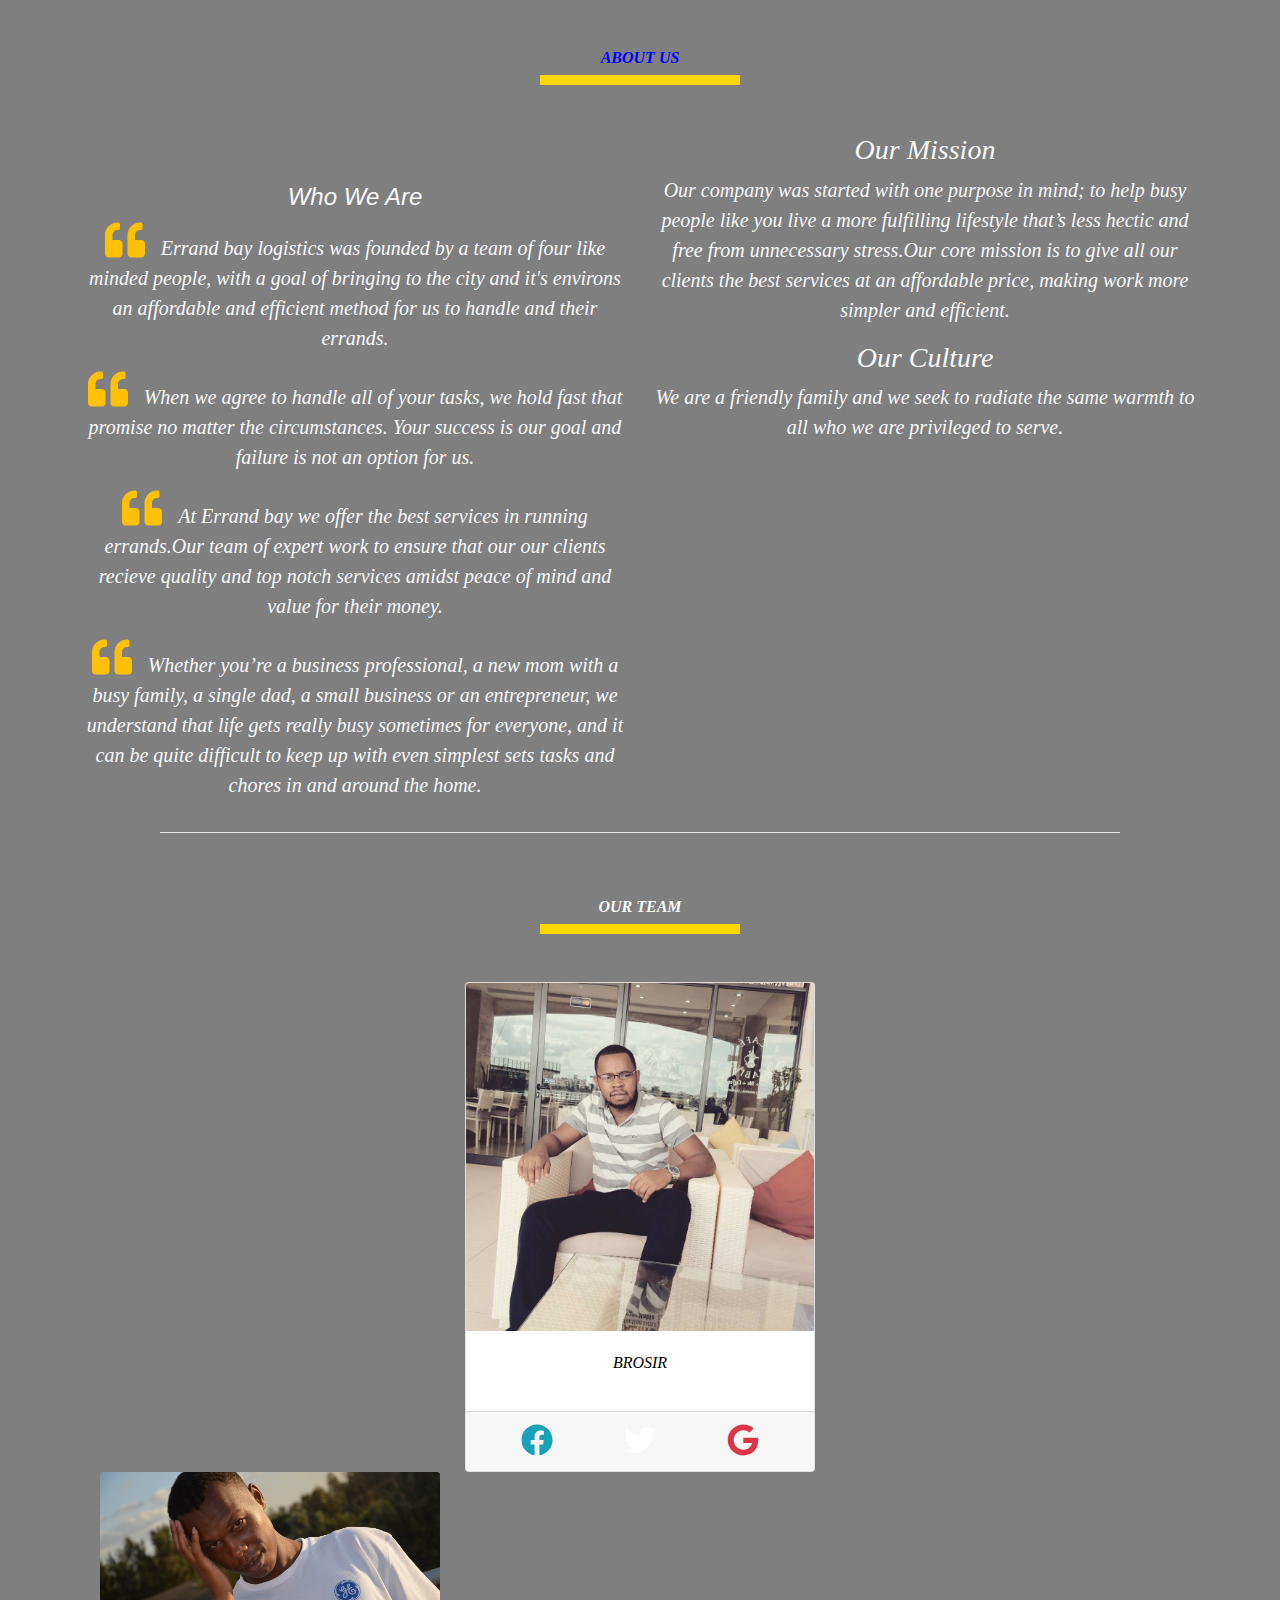
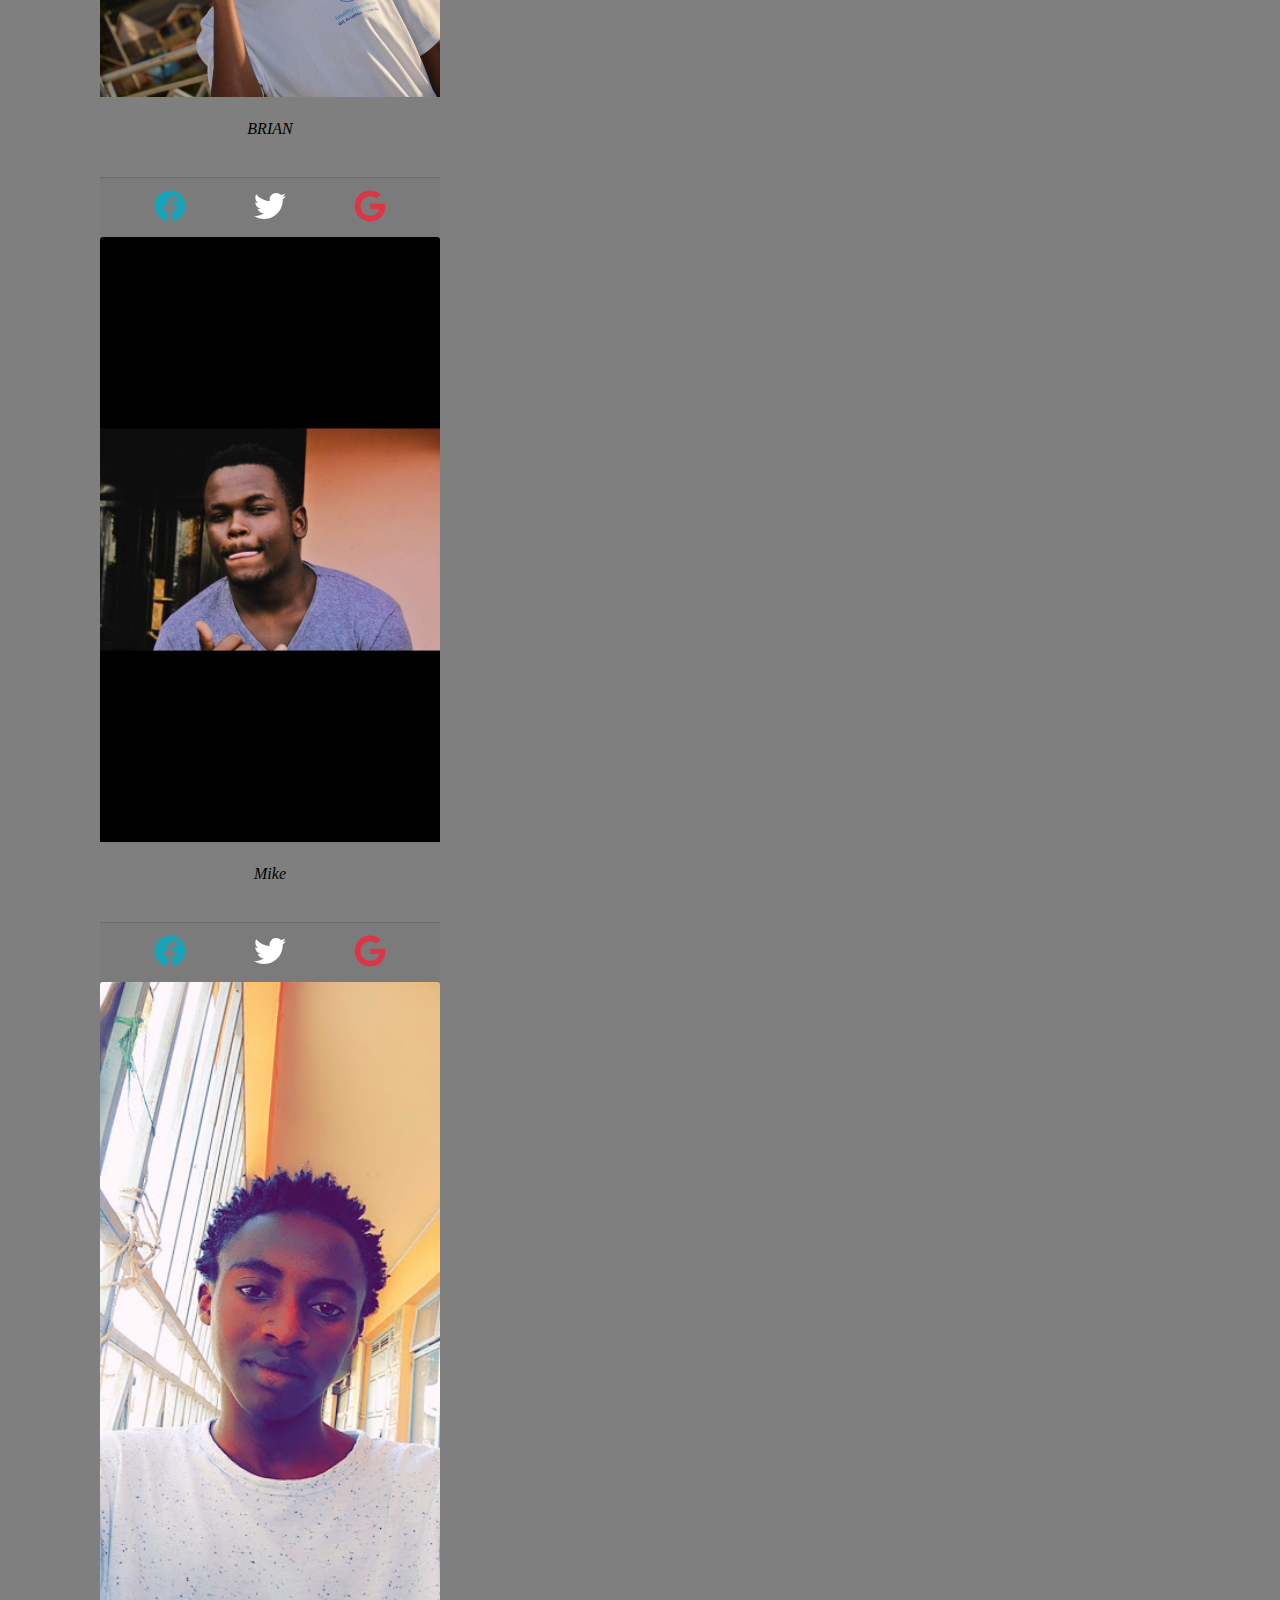
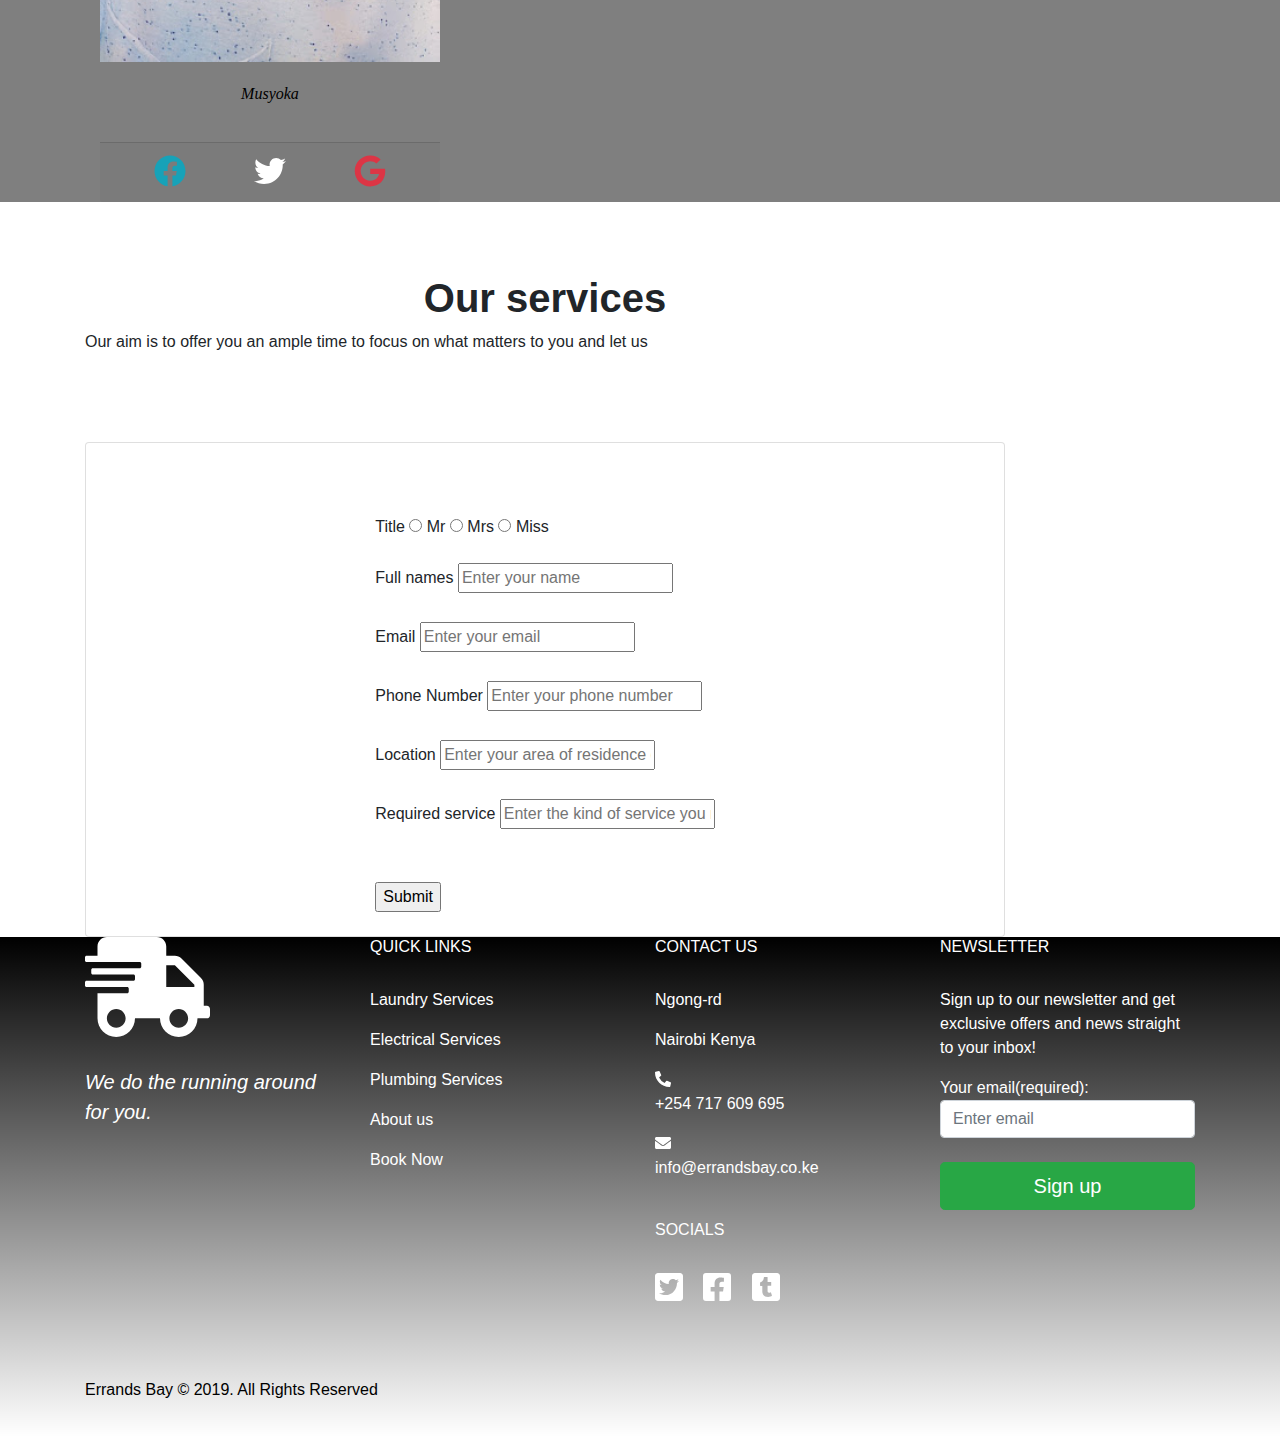
==== commit 48aa9cb0: "add a new form" ====
--- a/index.html
+++ b/index.html
@@ -8,85 +8,21 @@
     <link rel="stylesheet" href="css/bootstrap.css">
     <script src="js/all.js"></script>
     <link rel="stylesheet" href="css/styles.css">
-    <link rel="stylesheet" href="css/animate.css">
-    <link href="https://fonts.googleapis.com/css?family=Cuprum&display=swap" rel="stylesheet">
-    <link href="https://fonts.googleapis.com/css?family=Kaushan+Script&display=swap" rel="stylesheet">
 </head>
 <body>
-
     <!--navbar-->
-    <div class="container" id="navigation">
-    <ul class="nav">
-        <li class="nav-item1">
-          <a class="nav-link active" href="#" id="Aboutus">About us</a>
-        </li>
-        <li class="nav-item2">
-          <a class="nav-link" href="#">Services</a>
-        </li>
-        <li class="nav-item3">
-          <a class="nav-link" href="#">Contacts</a>
-        </li>
-      </ul>
-    </div>  
     <!--end of navbar-->
 
     <!--carousel-->
-    <div class="container-fluid">
-            <div class="row">
-                <div class="col">
-                    <div id="carousel" class="carousel-slide" data-ride="carousel">
-
-                        <div class="carousel-inner">
-                            <div class="carousel-item active" data-interval="3000">
-                                <img src="electric.jpg" class="d-block w-100" width="60%" style="height:70vh;">
-                                <div class="carousel-caption">
-                                    <h5 class="animated jackInTheBox">Welcome to Errand-bay</h5>
-                                    <h4></h4>
-                                    <p id="cn1">ERRAND-BAY</p>
-                                </div>
-                            </div>
-                            <div class="carousel-item" data-interval="3000">
-                                <img src="Plumber.jpg" class="d-block w-100" style="height:70vh;" width="30px">
-                                <div class="carousel-caption">
-                                    <h5 class="animated jackInTheBox">Get Quality Services</h5>
-                                    <h4></h4>
-                                    <p id="cn1">ERRAND-BAY</p>
-                                </div>
-                            </div>
-                            <div class="carousel-item" data-interval="3000">
-                                    <img src="laundry.jpg" class="d-block w-100" style="height:70vh;" width="70%">
-                                    <div class="carousel-caption">
-                                        <h5 class="animated jackInTheBox">At the comfort of your home</h5>
-                                        <h4></h4>
-                                        <p id="cn1">ERRAND-BAY</p>
-                                    </div>
-                                </div>
-                                <div class="carousel-item" data-interval="3000">
-                                        <img src="handshake.jpg" class="d-block w-100" style="height:70vh;"width="70%">
-                                        <div class="carousel-caption">
-                                            <h5 class="animated jackInTheBox">At a negotiable fee</h5>
-                                            <h4></h4>
-                                            <p id="cn1">ERRAND-BAY</p>
-                                        </div>
-                                    </div>
-                        </div>
-
-                        <a class="carousel-control-prev" href="#carousel" role="button" data-slide="prev">
-                            <span class="carousel-control-prev-icon" aria-hidden="true"></span>
-                            <span class="sr-only">Previous</span>
-                        </a>
-                        <a class="carousel-control-next" href="#carousel" role="button" data-slide="next">
-                            <span class="carousel-control-next-icon" aria-hidden="true"></span>
-                            <span class="sr-only">Next</span>
-                        </a>
-                        <a class="carousel-control-next-icon href="#carousel" role="button" data-slide="next">
-                            <span class="carousel-control-next-icon" aria-hidden="true"></span>
-                            <span class="sr-only">Next</span>
-                        </a>
-                    </div>
-                </div>
-            </div>
-        </div>
+    <section class="carousel">
+        <div class="container">
+        <div class="row">
+            <div class="col">
+
+            </div>
+        </div>
+        </div>
+    </section>
     <!--end of carousel-->
    
     <!--about-->
@@ -209,52 +145,13 @@
 
     <!--services-->
     <section id="services">
-        <div class="container">
+        <div class="container" style="background-color: white;">
             <div class="row">
-                <div class="col">
-                   
-        <div class="container" style="background-color:skyblue;">
-            
-                <div class="row">
-                        <div class="col-md-10"> <br><br><br>
-                            <h1 font-size="40px" style="text-align: center; color: blue; font-size: 50px;"><strong> Our services</strong></h1>
-                           <p style= "text-align: center; font-size: 25px; color: snow;">Our aim is to offer you an ample time to focus on what matters to you and let us sort your pressing errands  </p>
-                       </div>
-                </div> <br>
-                <hr>                
-                <div class="row" id="srv">
-                        
-                                <div class= "col-md-3 p-1">
-                                    <img src="/img/homerrands.jpeg" id ="home"><br><br>
-                                    <p style="text-align: center;"> <strong>Our style</strong></p>
-                                    <p style="text-align: center;" >Home errands, as minor as fixing your house, cleaning, cooking, laundry and fixing broken items can be quite overwehelming, especially if you have to work for long ours on your main job. Relax, we are here to fix just that</p>
-                
-                                </div>
-                                <div class="col-md-3 col-xs-3 col-lg-3 p-1">
-                                <img src="/img/Electrical-work.gif" id="electrical"><br><br>
-
-                                <p style="text-align: center;"> <strong>Where We Come In!!</strong></p><br>
-                                <p>We work and span around the nation to identify and locate qualified casual laborers close to you in almost any area you need including plumber electricians, chefs, home clears and painetrs among others. With our site, you only need to key in your location and service you need and your solution with be right at your door step in a few minutes</p>
-    
-                               </div>
-                                <div class= "col-md-3 col-xs-3 col-lg-3 p-1">    
-                                    <img src="/img/Team.gif" id="team"><br>
-                                    <p style="text-align: center;"><strong>Our Team</strong></p><br>
-
-                                <p style="text-align: center;"> Your satisfaction is our responsibility. As such, before allowing workers to register with our site, we have a detailed process of vetting which ensures that the are exemplary in the specifed discipline</p><br><br> 
-                               </div>
-                               <div class= "col-md-3 col-xs-3 col-lg-3 p-1">
-                                   <img src="/img/security systems.jpeg" id="security"><br><br>
-
-                                   <p style="text-align: center;"><strong>We Mind Your Safety</strong></p>
-                                   <p style="text-align: center;"> We excercise a certain degree of control over our site and works. Our system automatimatically picks the laborers biometrics and identification details during registration. We also verify their criminal records before completeing their registration process. This ensures that the site only hosts non-criminals who pose no danger to your secuity </p>
-                               </div>
-                
-                        
-                </div>
-
-              
-           
+                <div class="col-md-10"> <br><br><br>
+                    <h1 font-size="40px" style="text-align: center;"><strong> Our services</strong></h1>
+                    <p text-align="center" font-size="30px">Our aim is to offer you an ample time to focus on what matters to you and let us  </p>
+                </div>
+            </div>
             <br>
             <br>
             <br>
@@ -290,10 +187,10 @@
                      <input type="submit" value="Submit"><br><br>
 
                     </form>
-                    </div> <br>, <br>
-
-
-                </div>               
+                    </div>
+
+                </div>
+                
 
                 
             </div>
@@ -301,53 +198,6 @@
     </section>
     <!--end of service-->
 
-    <!--why choose us-->
-<section id="why choose us">
-    <div class="container">
-        <div class="row">
-            <div class="col">
-                <div class="us">
-                    <h6>Why choose us?</h6>
-                        <p>Welcome to ERRAND-BAY.<br>You will be able to find some of our services to which we offer to our client.<br>You may have an opportunity to request for our services within your neighboured.<br>We guarantee you with best services you can ever find.<br>We deal with experts in such kind of tasks.<br></p>
-                        <h1>We offer:Plumbing.</h1> 
-                        <img src="images/plumber one.jpeg" height="500" width="500">, <img src="images/plumber two.jpeg" height="500" width="500">
-                        <p>As you can see in the pictures above, our workers are busy fixing our client's sink.<br>Our workers do like our plumbing services to an extend of them offering us a discount.<br>This discount is as a result of our good services and kindness from our workers.</p>
-        
-                        <img src="images/running plumber.jpeg" width="500" height="500">, <img src="images/travel.jpeg" width="500" height="500">
-                        <p>We like keeping track of our time and we do not like wasting time since time is money.<br>And moreso we value our services to our clients.<br></p>
-                        <h2>Our laundary services</h2>
-                        <img src="images/laundary.jpeg" height="200" width="500">, <img src="images/laundary2.jpeg" width="500" height="200">
-                        <p>ERRAND-BAY Laundry Experience is a contemporary laundry franchise facility with the latest eco-friendly technology,<br> providing both professional service and amazing value.<br></p>
-                        <h3>CLEAN.FRESH.YOU</h3>
-                        <p>Let’s come clean, pardon the innuendo. Have you ever wanted to take your clothes to the laundry but you just couldn’t find the time?<br>Or you were planning to do the laundry yourself but then something came up (and something always comes up),<br> and now you are stuck with a pile of unwashed garments that is left there picking on your guilty conscience?<br>If you answered ‘yes’ to any one of these questions, then it is time to wipe the slate clean. It is time to start afresh.<br>With dry cleaning prices from as low as KES 200, we guarantee you quality and convenience at an affordable price.<br>ERRAND-BAY and Dry-Cleaning Service does what others can’t: we are flexible and always on the clock,<br> because you never know when an emergency will strike.But when it does, we will be there to provide a solution.</p>
-                        <h4>Detergents we use to do your laundary.</h4>
-                        <img src="images/persil.jpeg" width="500" height="500">, <img src="images/sun.jpeg" height="500" width="500">, <img src="images/tide.jpeg" height="500" width="500">
-                        <p>These are just but few of what we use to make sure that you shine on your way and your clothes sparkle like stars.<br>For more on these you can visit our website for more information.</p>
-                        <h5>How it works.</h5>
-                        <p>From Pet Sitting, Cleaning, Deliveries, and Much more,  ERRAND-BAY has you covered. Live a more productive life.</p>
-                         <p>At ERRAND-BAY,<br>
-                            getting it all done is easy as…</p>
-                            <header>1</header>
-                            <p>Select an errand and schedule it by phone or via our website.</p> 
-                        <img src="images/phone.jpeg" width="500" height="500">
-                        <header>2</header><p>Enter your location, time, date preference and other service needs.</p>
-                        <img src="images/location2.jpeg" width="500" height="500">
-                        <header>3</header><p>Our professional service providers show up at your location and get to work.</p>
-                            <img  src="images/service provider.jpeg" height="500" width="500" alt="service provider getting to work">
-                            <section id="sweet" class="bluebox"><header>Sweet.</header><p>Your day just became more<br> productive and efficient.</p></section>
-                            <section id="trustme"><div class="padded"><h7>Trust and safety is our top priority</h7><p><img src="images/checklist icon.png" alt="checklist icon"></p><h6>✓Identity Check</h6></div><p><img src="images/indentitiy.jpeg" alt="shield icon"></p><h6>✓Criminal Record Check</h6></div><p><img src="images/criminal check.jpeg" alt="thumbs up icon"></p><h6>✓In Person Interview</h6></div></div></section>
-                            <div class="main">
-                             <p>“ERRAND-BAY has proved to be an extremely capable and effective service provider and have consistently delivered a high level service.<br>I have been impressed with the level of proactive support that has resulted in the provision of high quality guarding at all sites.”</p>
-                            </div>
-                        
-    
-
-                </div>
-            </div>
-        </div>
-    </div>
-</section>
-<!--end of why choose us-->
     <!--contact-->
     <section id="contact">
             <div class="container">
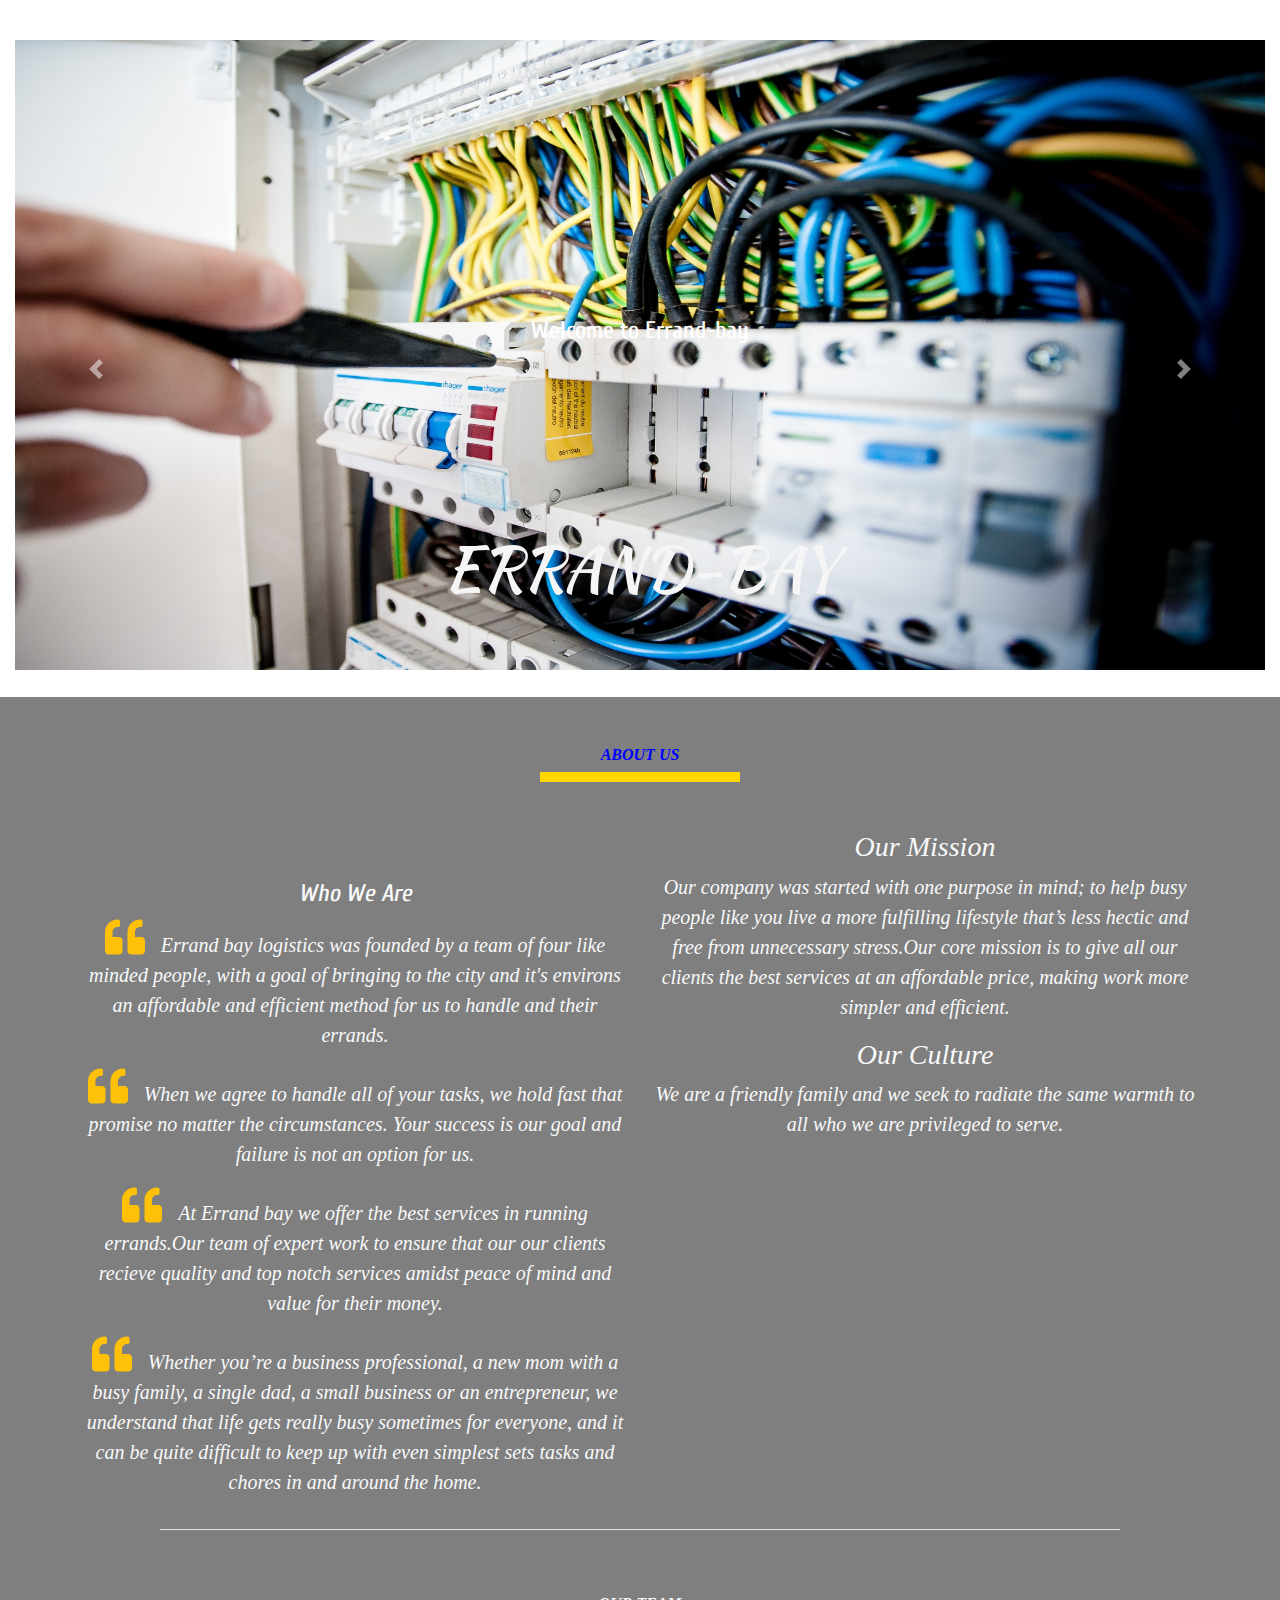
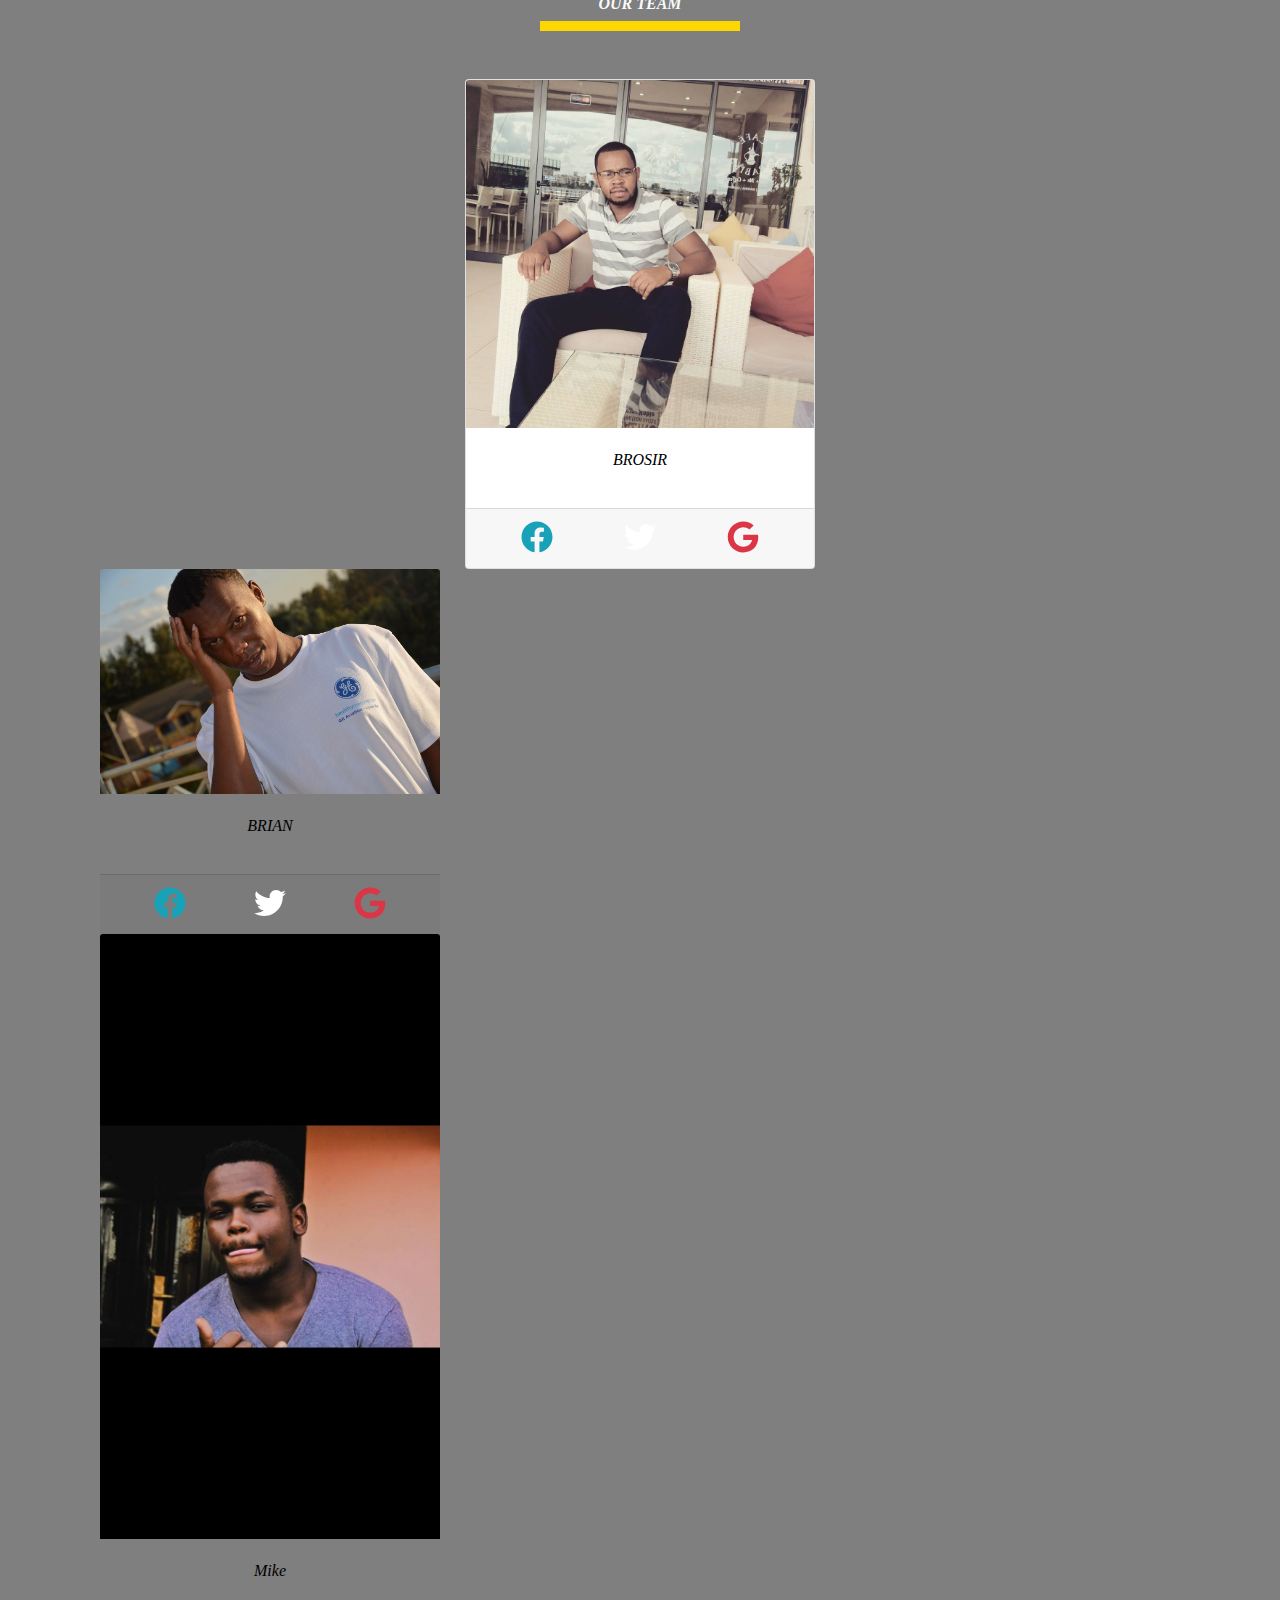
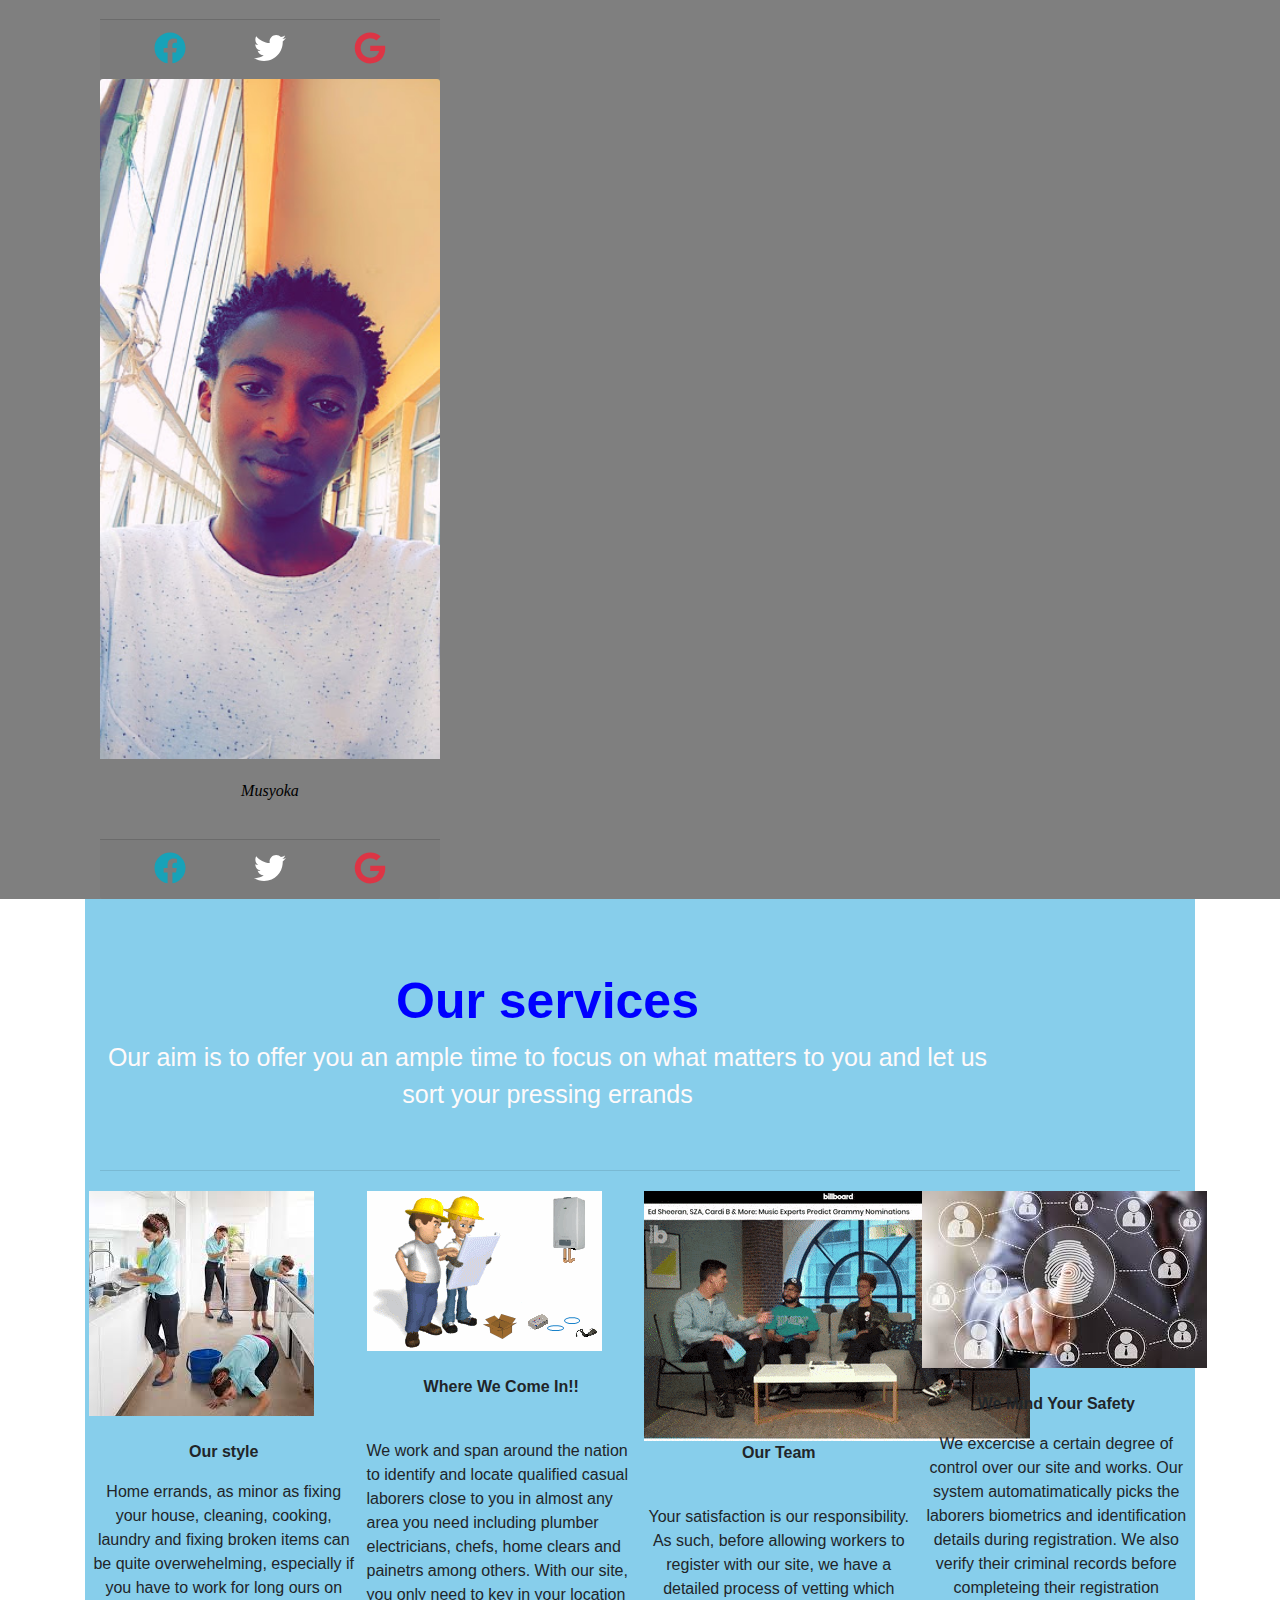
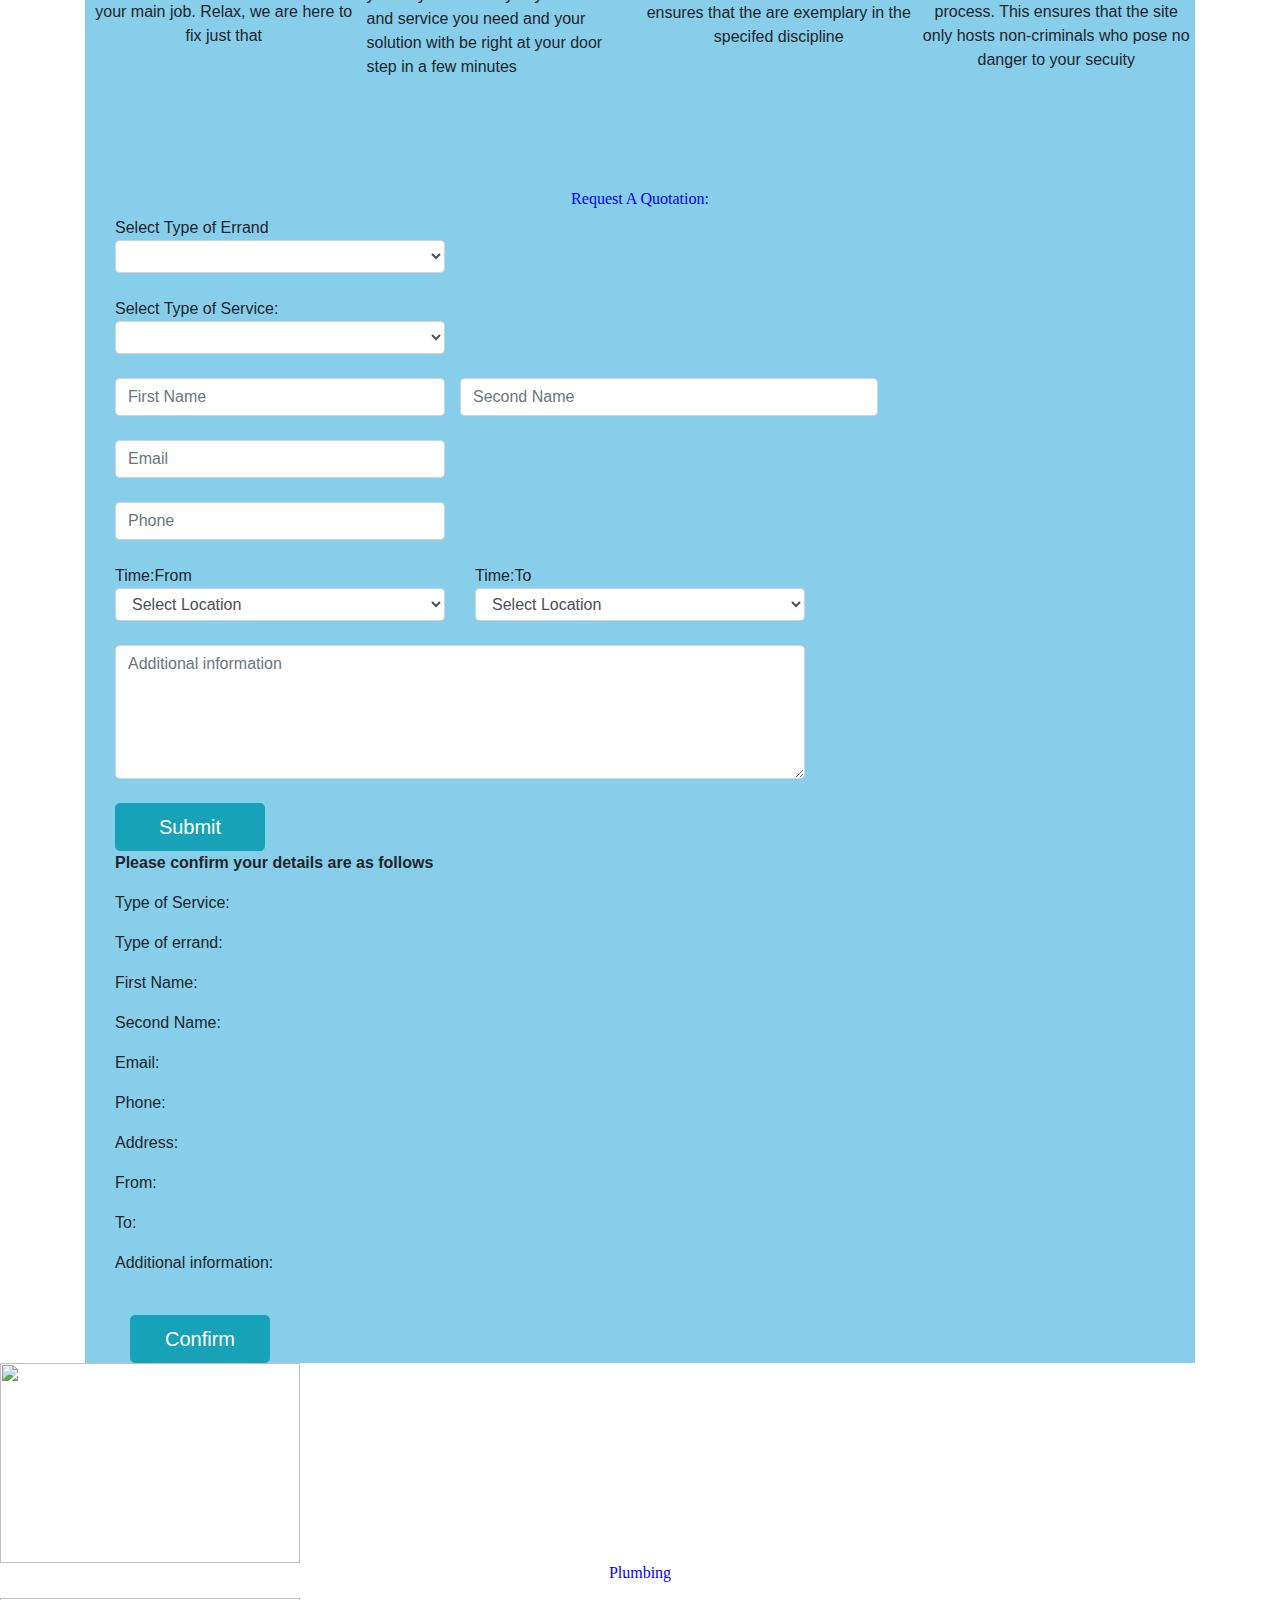
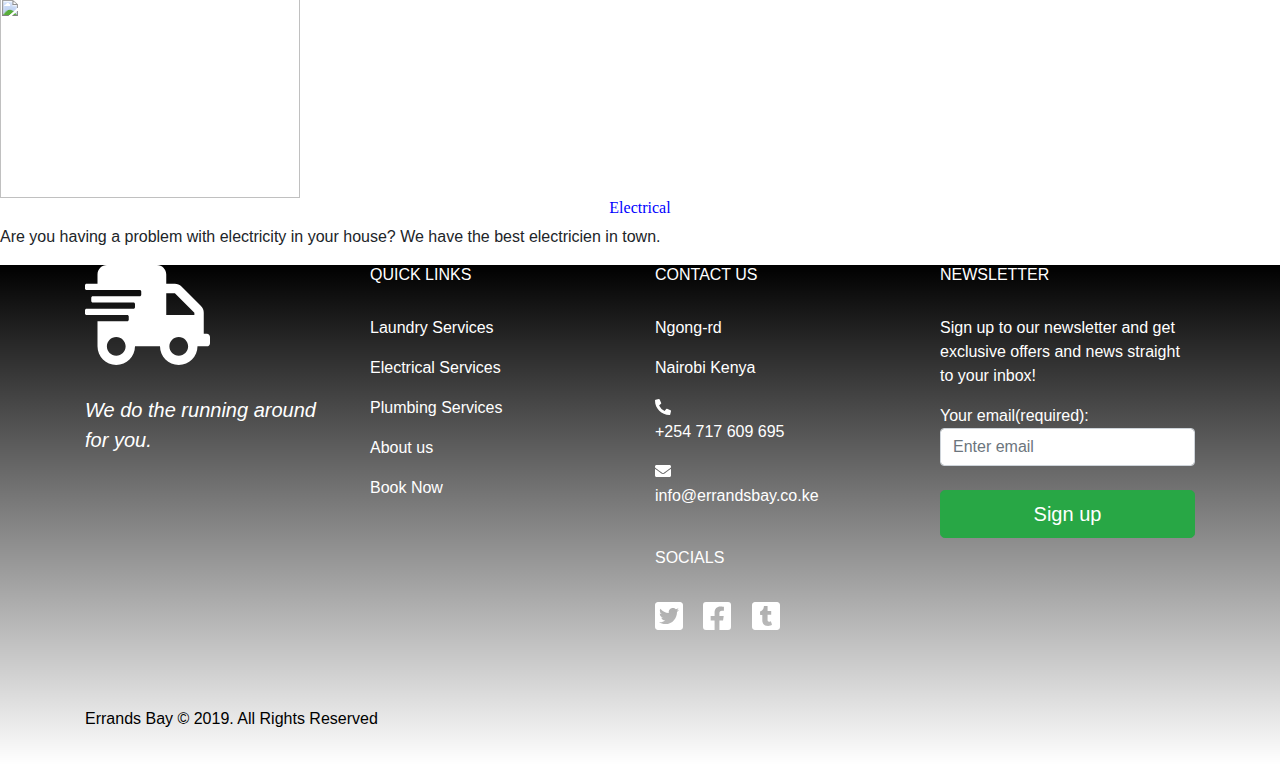
==== commit 1bd5c127: "add a form" ====
--- a/index.html
+++ b/index.html
@@ -8,21 +8,85 @@
     <link rel="stylesheet" href="css/bootstrap.css">
     <script src="js/all.js"></script>
     <link rel="stylesheet" href="css/styles.css">
+    <link rel="stylesheet" href="css/animate.css">
+    <link href="https://fonts.googleapis.com/css?family=Cuprum&display=swap" rel="stylesheet">
+    <link href="https://fonts.googleapis.com/css?family=Kaushan+Script&display=swap" rel="stylesheet">
 </head>
 <body>
+
     <!--navbar-->
+    <div class="container" id="navigation">
+    <ul class="nav">
+        <li class="nav-item1">
+          <a class="nav-link active" href="#" id="Aboutus">About us</a>
+        </li>
+        <li class="nav-item2">
+          <a class="nav-link" href="#">Services</a>
+        </li>
+        <li class="nav-item3">
+          <a class="nav-link" href="#">Contacts</a>
+        </li>
+      </ul>
+    </div>  
     <!--end of navbar-->
 
     <!--carousel-->
-    <section class="carousel">
-        <div class="container">
-        <div class="row">
-            <div class="col">
-
+    <div class="container-fluid">
+            <div class="row">
+                <div class="col">
+                    <div id="carousel" class="carousel-slide" data-ride="carousel">
+
+                        <div class="carousel-inner">
+                            <div class="carousel-item active" data-interval="3000">
+                                <img src="electric.jpg" class="d-block w-100" width="60%" style="height:70vh;">
+                                <div class="carousel-caption">
+                                    <h5 class="animated jackInTheBox">Welcome to Errand-bay</h5>
+                                    <h4></h4>
+                                    <p id="cn1">ERRAND-BAY</p>
+                                </div>
+                            </div>
+                            <div class="carousel-item" data-interval="3000">
+                                <img src="Plumber.jpg" class="d-block w-100" style="height:70vh;" width="30px">
+                                <div class="carousel-caption">
+                                    <h5 class="animated jackInTheBox">Get Quality Services</h5>
+                                    <h4></h4>
+                                    <p id="cn1">ERRAND-BAY</p>
+                                </div>
+                            </div>
+                            <div class="carousel-item" data-interval="3000">
+                                    <img src="laundry.jpg" class="d-block w-100" style="height:70vh;" width="70%">
+                                    <div class="carousel-caption">
+                                        <h5 class="animated jackInTheBox">At the comfort of your home</h5>
+                                        <h4></h4>
+                                        <p id="cn1">ERRAND-BAY</p>
+                                    </div>
+                                </div>
+                                <div class="carousel-item" data-interval="3000">
+                                        <img src="handshake.jpg" class="d-block w-100" style="height:70vh;"width="70%">
+                                        <div class="carousel-caption">
+                                            <h5 class="animated jackInTheBox">At a negotiable fee</h5>
+                                            <h4></h4>
+                                            <p id="cn1">ERRAND-BAY</p>
+                                        </div>
+                                    </div>
+                        </div>
+
+                        <a class="carousel-control-prev" href="#carousel" role="button" data-slide="prev">
+                            <span class="carousel-control-prev-icon" aria-hidden="true"></span>
+                            <span class="sr-only">Previous</span>
+                        </a>
+                        <a class="carousel-control-next" href="#carousel" role="button" data-slide="next">
+                            <span class="carousel-control-next-icon" aria-hidden="true"></span>
+                            <span class="sr-only">Next</span>
+                        </a>
+                        <a class="carousel-control-next-icon href="#carousel" role="button" data-slide="next">
+                            <span class="carousel-control-next-icon" aria-hidden="true"></span>
+                            <span class="sr-only">Next</span>
+                        </a>
+                    </div>
+                </div>
             </div>
         </div>
-        </div>
-    </section>
     <!--end of carousel-->
    
     <!--about-->
@@ -145,59 +209,214 @@
 
     <!--services-->
     <section id="services">
-        <div class="container" style="background-color: white;">
+        <div class="container">
             <div class="row">
-                <div class="col-md-10"> <br><br><br>
-                    <h1 font-size="40px" style="text-align: center;"><strong> Our services</strong></h1>
-                    <p text-align="center" font-size="30px">Our aim is to offer you an ample time to focus on what matters to you and let us  </p>
-                </div>
-            </div>
-            <br>
-            <br>
-            <br>
-            <div class="row">
-                <div class="col-md-10 col-sm-10 col-xs-10 col-lg-10">
-                    <div class="card" id="form-card">
-                    <form id="service-form"><br><br><br>
-                        <p>
-                                <label>Title</label>
-                                <label>
-                                  <input type="radio" name="title" value="mr">
-                                  Mr
-                                </label>
-                                <label>
-                                  <input type="radio" name="title" value="mrs">
-                                  Mrs
-                                </label>
-                                <label>
-                                  <input type="radio" name="title" value="miss">
-                                  Miss
-                                </label>
-                              </p>
-                     <label>Full names</label>
-                     <input type="text" placeholder="Enter your name"> <br><br>
-                     <label>Email</label>
-                     <input type="email" placeholder="Enter your email"> <br><br>
-                     <label>Phone Number</label>
-                     <input type="text" placeholder="Enter your phone number"><br><br>
-                     <label>Location</label>
-                     <input type="text" placeholder="Enter your area of residence or area of service"><br><br>
-                     <label>Required service</label>
-                     <input type="text" placeholder="Enter the kind of service you need"><br><br><br>
-                     <input type="submit" value="Submit"><br><br>
-
+                <div class="col">
+                   
+        <div class="container" style="background-color:skyblue;">
+            
+                <div class="row">
+                        <div class="col-md-10"> <br><br><br>
+                            <h1 font-size="40px" style="text-align: center; color: blue; font-size: 50px;"><strong> Our services</strong></h1>
+                           <p style= "text-align: center; font-size: 25px; color: snow;">Our aim is to offer you an ample time to focus on what matters to you and let us sort your pressing errands  </p>
+                       </div>
+                </div> <br>
+                <hr>                
+                <div class="row" id="srv">
+                        
+                                <div class= "col-md-3 p-1">
+                                    <img src="/img/homerrands.jpeg" id ="home"><br><br>
+                                    <p style="text-align: center;"> <strong>Our style</strong></p>
+                                    <p style="text-align: center;" >Home errands, as minor as fixing your house, cleaning, cooking, laundry and fixing broken items can be quite overwehelming, especially if you have to work for long ours on your main job. Relax, we are here to fix just that</p>
+                
+                                </div>
+                                <div class="col-md-3 col-xs-3 col-lg-3 p-1">
+                                <img src="/img/Electrical-work.gif" id="electrical"><br><br>
+
+                                <p style="text-align: center;"> <strong>Where We Come In!!</strong></p><br>
+                                <p>We work and span around the nation to identify and locate qualified casual laborers close to you in almost any area you need including plumber electricians, chefs, home clears and painetrs among others. With our site, you only need to key in your location and service you need and your solution with be right at your door step in a few minutes</p>
+    
+                               </div>
+                                <div class= "col-md-3 col-xs-3 col-lg-3 p-1">    
+                                    <img src="/img/Team.gif" id="team"><br>
+                                    <p style="text-align: center;"><strong>Our Team</strong></p><br>
+
+                                <p style="text-align: center;"> Your satisfaction is our responsibility. As such, before allowing workers to register with our site, we have a detailed process of vetting which ensures that the are exemplary in the specifed discipline</p><br><br> 
+                               </div>
+                               <div class= "col-md-3 col-xs-3 col-lg-3 p-1">
+                                   <img src="/img/security systems.jpeg" id="security"><br><br>
+
+                                   <p style="text-align: center;"><strong>We Mind Your Safety</strong></p>
+                                   <p style="text-align: center;"> We excercise a certain degree of control over our site and works. Our system automatimatically picks the laborers biometrics and identification details during registration. We also verify their criminal records before completeing their registration process. This ensures that the site only hosts non-criminals who pose no danger to your secuity </p>
+                               </div>
+                
+                        
+                    </div>
+            <br> <br>
+            <br>             
+            <div class="container">
+                <div class="form-details">
+                <h2 class="quotation">Request A Quotation:</h2>
+                    <form id="codec1">
+                        <div class="section-form" >
+                            <div class="row">
+                                <div class="col-md-4">
+                                    <div class="form-column">
+                                        <div class="header1">Select Type of Errand</div>
+                                        <select name="menu-55" value size="1" class="form-control" id="select1">
+                                            <option value="Select Errand"></option>
+                                            <option value="plumb">Plumbing</option>
+                                            <option value="Elec">Electrical</option>
+                                            <option value="laundry">Laundry</option>
+                                        </select>
+                                    </div>
+                                </div>
+                            </div>
+                            <br>
+                            <div class="row">
+                                <div class="col-md-4">
+                                    <div class="form-column">
+                                        <div class="header1">Select Type of Service:</div>
+                                        <select name="menu-55" id="Service" value size="1" class="form-control" id="select2">
+                                            <option value="Select Service"></option>
+                                            <option value="plumber">Plumber</option>
+                                            <option value="Electrician">Electrician</option>
+                                            <option value="laundry">Launders</option>
+                                        </select>
+                                    </div>
+                                </div>
+                            </div>
+                            <br>
+                            <div class="row text-center">
+                                <div class="col-md-4">
+                                    <div class="form-column">
+                                        <input type="text" name="first-name" id="first-name" value size="40" class="form-control" placeholder="First Name">
+                                    </div>        
+                                </div>
+                                <div class="col-md=4">
+                                    <div class="form-column">
+                                        <input type="text" name="second-name" id="second-name" value size="40" class="form-control" placeholder="Second Name">
+                                    </div>
+                                </div>
+                            </div>
+                            <br>
+                            <div class="row">
+                                <div class="col-md-4">
+                                    <div class="form-column">
+                                        <input type="text" name="email" id="email" value size="40" class="form-control" placeholder="Email">
+                                    </div>
+                                </div>
+                            </div>
+                            <br>
+                            <div class="row"> 
+                                <div class="col-md-4">
+                                    <div class="form-column">
+                                        <input type="number" name="phone" id="phone" value size="40" class="form-control" placeholder="Phone">
+                                    </div>
+                                </div>
+                            </div>
+                            <br>
+                            <div class="row">
+                                <div class="col-md-4">
+                                    <div class="form-column">
+                                        <div class="header1" id="floating-panel">Time:From</div>
+                                        <select name="menu-55" id="start" value size="1" class="form-control">
+                                            <option value="Select Location">Select Location</option>
+                                            <option value="Bazaar plaza, NBI">Bazaar Plaza</option>
+                                            <option value="Stima Plza, NBI">Stima Plaza</option>
+                                            <option value="Delta towers, NBI">Delta Towers</option>
+                                            <option value="Garden city Mall, NBI">Graden City Mall</option>
+                                        </select>     
+                                    </div>
+                                </div>
+                                <div class="col-md-4">
+                                    <div class="form-column">
+                                        <div class="header1">Time:To</div>
+                                        <select name="menu-55" id="end" value size="1" class="form-control">
+                                            <option value="Select Location">Select Location</option>
+                                            <option value="Bazaar plaza, NBI">Bazaar Plaza</option>
+                                            <option value="Stima Plza, NBI">Stima Plaza</option>
+                                            <option value="Delta towers, NBI">Delta Towers</option>
+                                            <option value="Garden city Mall, NBI">Graden City Mall</option>
+                                        </select>   
+                                    </div>
+                                    <div id="right-panel"></div>
+                                    <div id="map"></div>
+                                </div>
+                            </div>
+                            <br>
+                            <div class="row">
+                                <div class="col-md-8">
+                                    <div class="form-column">
+                                        <textarea class="form-control" name="extra-info" id="extra-info" cols="100" rows="5" placeholder="Additional information"></textarea>
+                                    </div>
+                                </div>
+                            </div>
+                            <br>
+                            <div class="row">
+                                <div class="col-md-2">
+                                    <div class="form-column">   
+                                        <button id="button_1" class="btn btn-lg btn-block btn-info">Submit</button>
+                                    </div>
+                                </div>
+                            </div>
+                        </div>
                     </form>
-                    </div>
-
-                </div>
-                
-
-                
+                    <div class="row">
+                        <div class="col-md-6">
+                            <div id="show-details">
+                                <p><strong>Please confirm your details are as follows</strong></p>
+                                <p>Type of Service:<span id="displayService"></span></p>
+                                <p>Type of errand:<span id="displayVehicle"></span></p>
+                                <p>First Name:<span id="displayFirstName"></span></p>
+                                <p>Second Name:<span id="displaySecondName"></span></p>
+                                <p>Email:<span id="displayEmail"></span></p>
+                                <p>Phone:<span id="displayPhone"></span></p>
+                                <p>Address:</p>
+                                    <p>From:<span id="displayFrom"></span></p>
+                                    <p>To:<span id="displayTo"></span></p>
+                                <p>Additional information:<span id="displayAddInfo"></span></p>
+                                <br>
+                                <div class="col-md-4">
+                                    <button class="btn btn-lg btn-block btn-info">Confirm</button>
+                                </div>
+                            </div>
+                        </div>
+                    </div>
+                </div>
+            </div>
             </div>
         </div>
     </section>
     <!--end of service-->
 
+    <!--why choose us-->
+    <section>
+        <div class="flip-box">
+            <div class="flip-box-inner">
+              <div class="flip-box-front">
+                <img src="img/" alt="" style="width:300px;height:200px">
+              </div>
+              <div class="flip-box-back">
+                <h2>Plumbing</h2>
+                <p></p>
+              </div>
+            </div>
+          </div>
+          <div class="flip-box">
+            <div class="flip-box-inner">
+              <div class="flip-box-front">
+                <img src="img" alt="" style="width:300px;height:200px">
+              </div>
+              <div class="flip-box-back">
+                <h2>Electrical</h2>
+                <p>Are you having a problem with electricity in your house? We have the best electricien in town.</p>
+              </div>
+            </div>
+          </div>
+          
+    </section>
+<!--end of why choose us-->
     <!--contact-->
     <section id="contact">
             <div class="container">
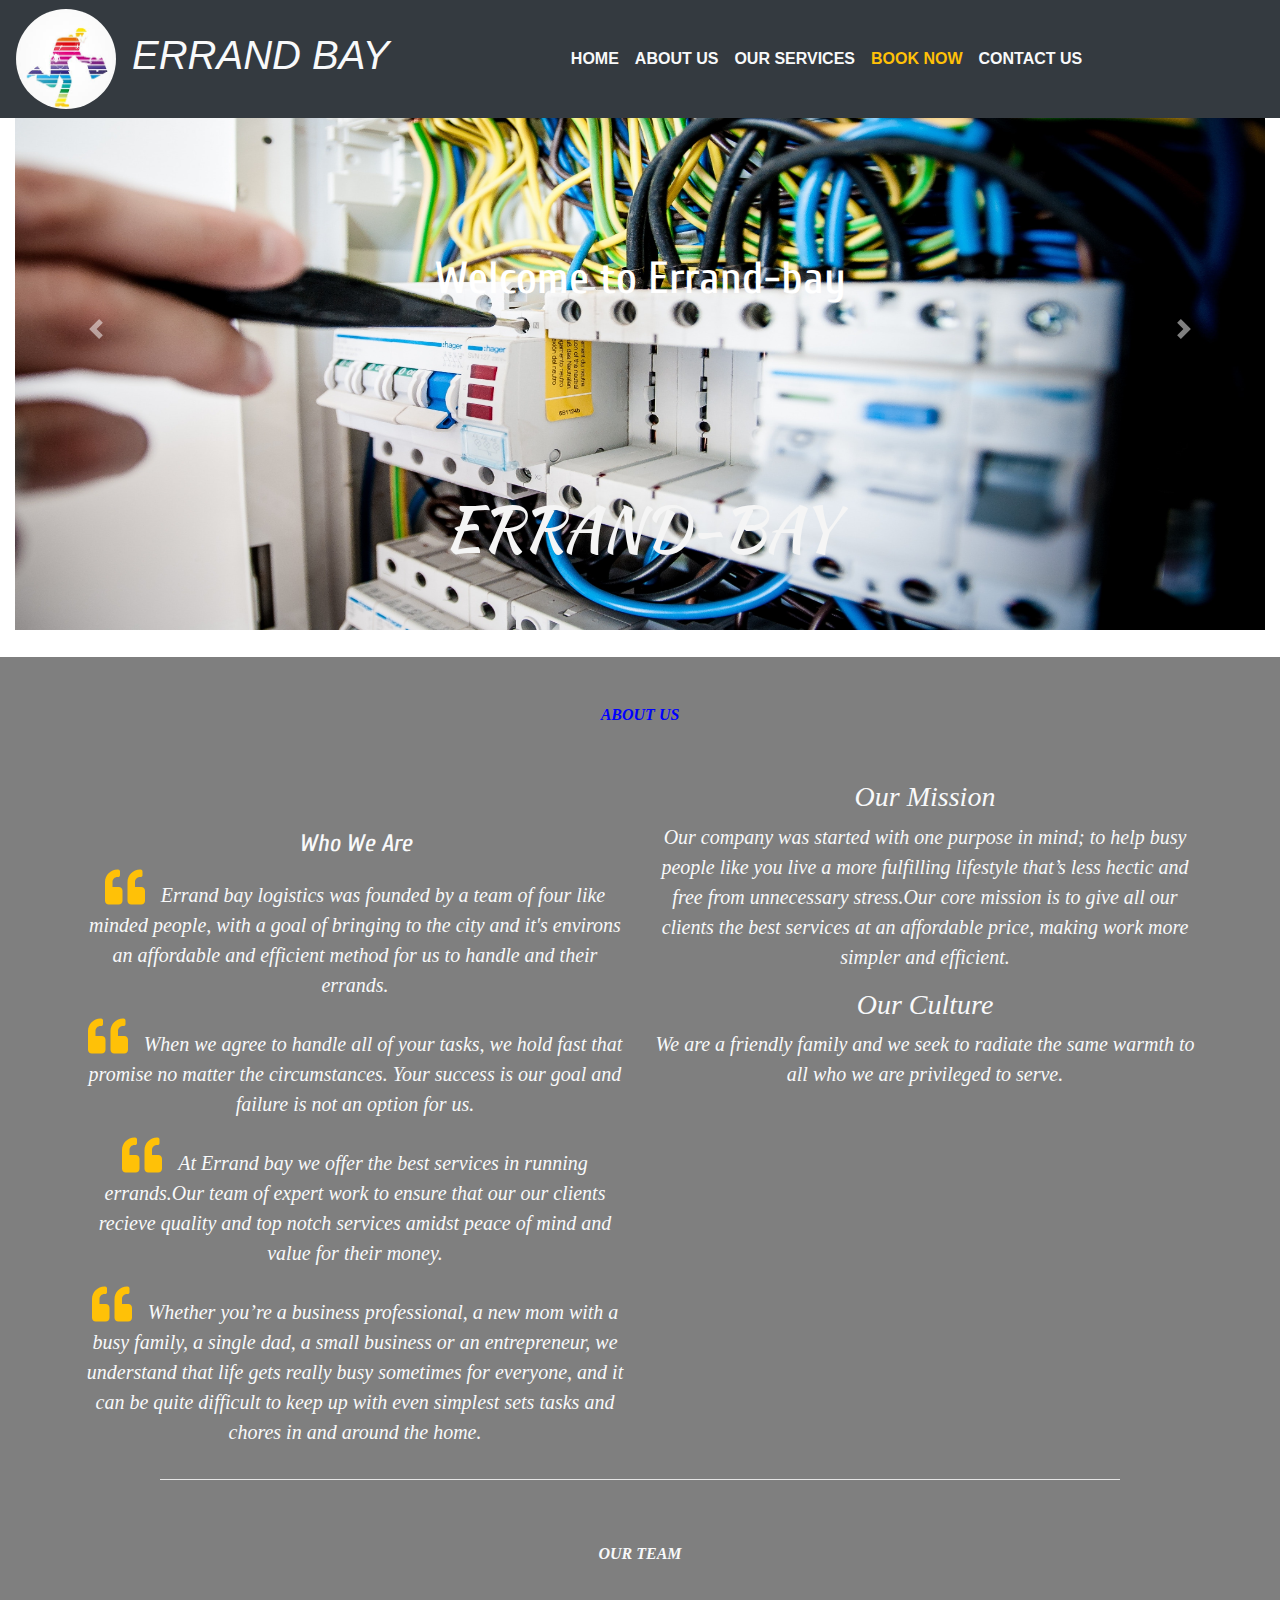
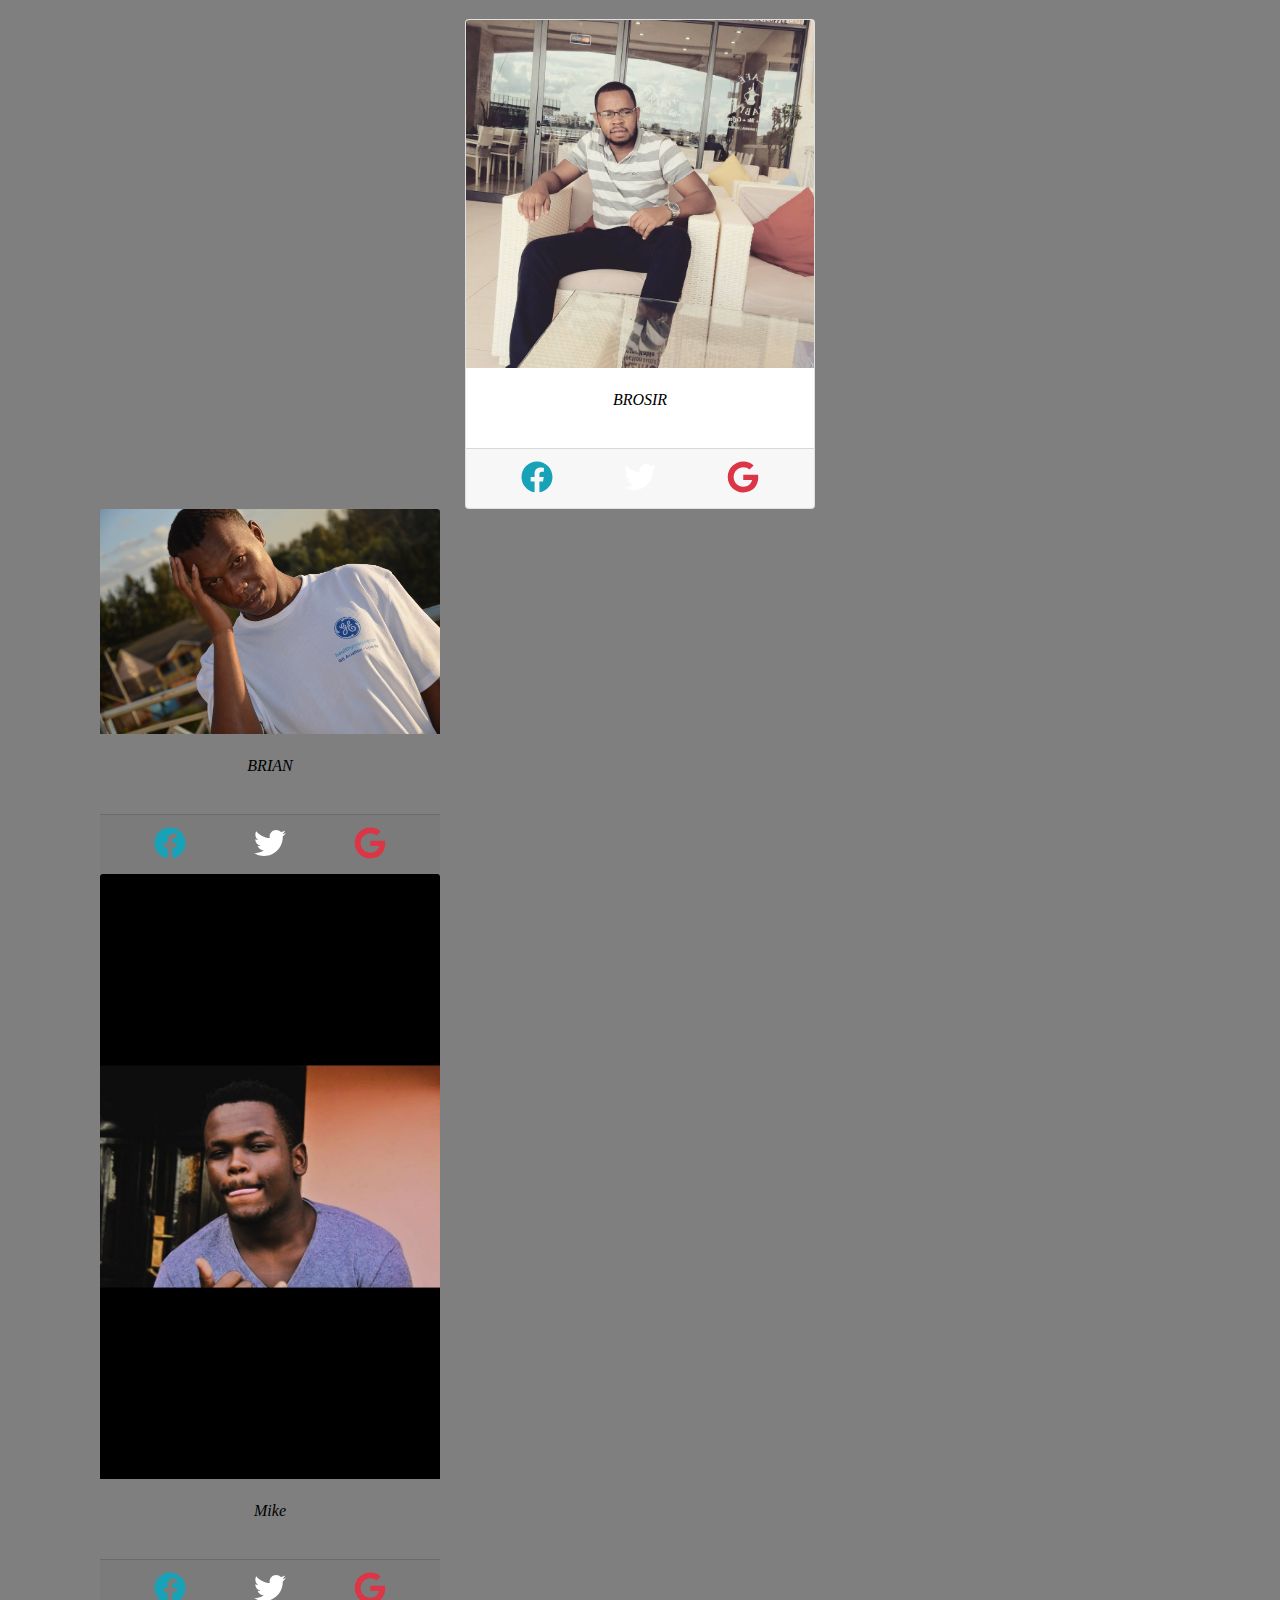
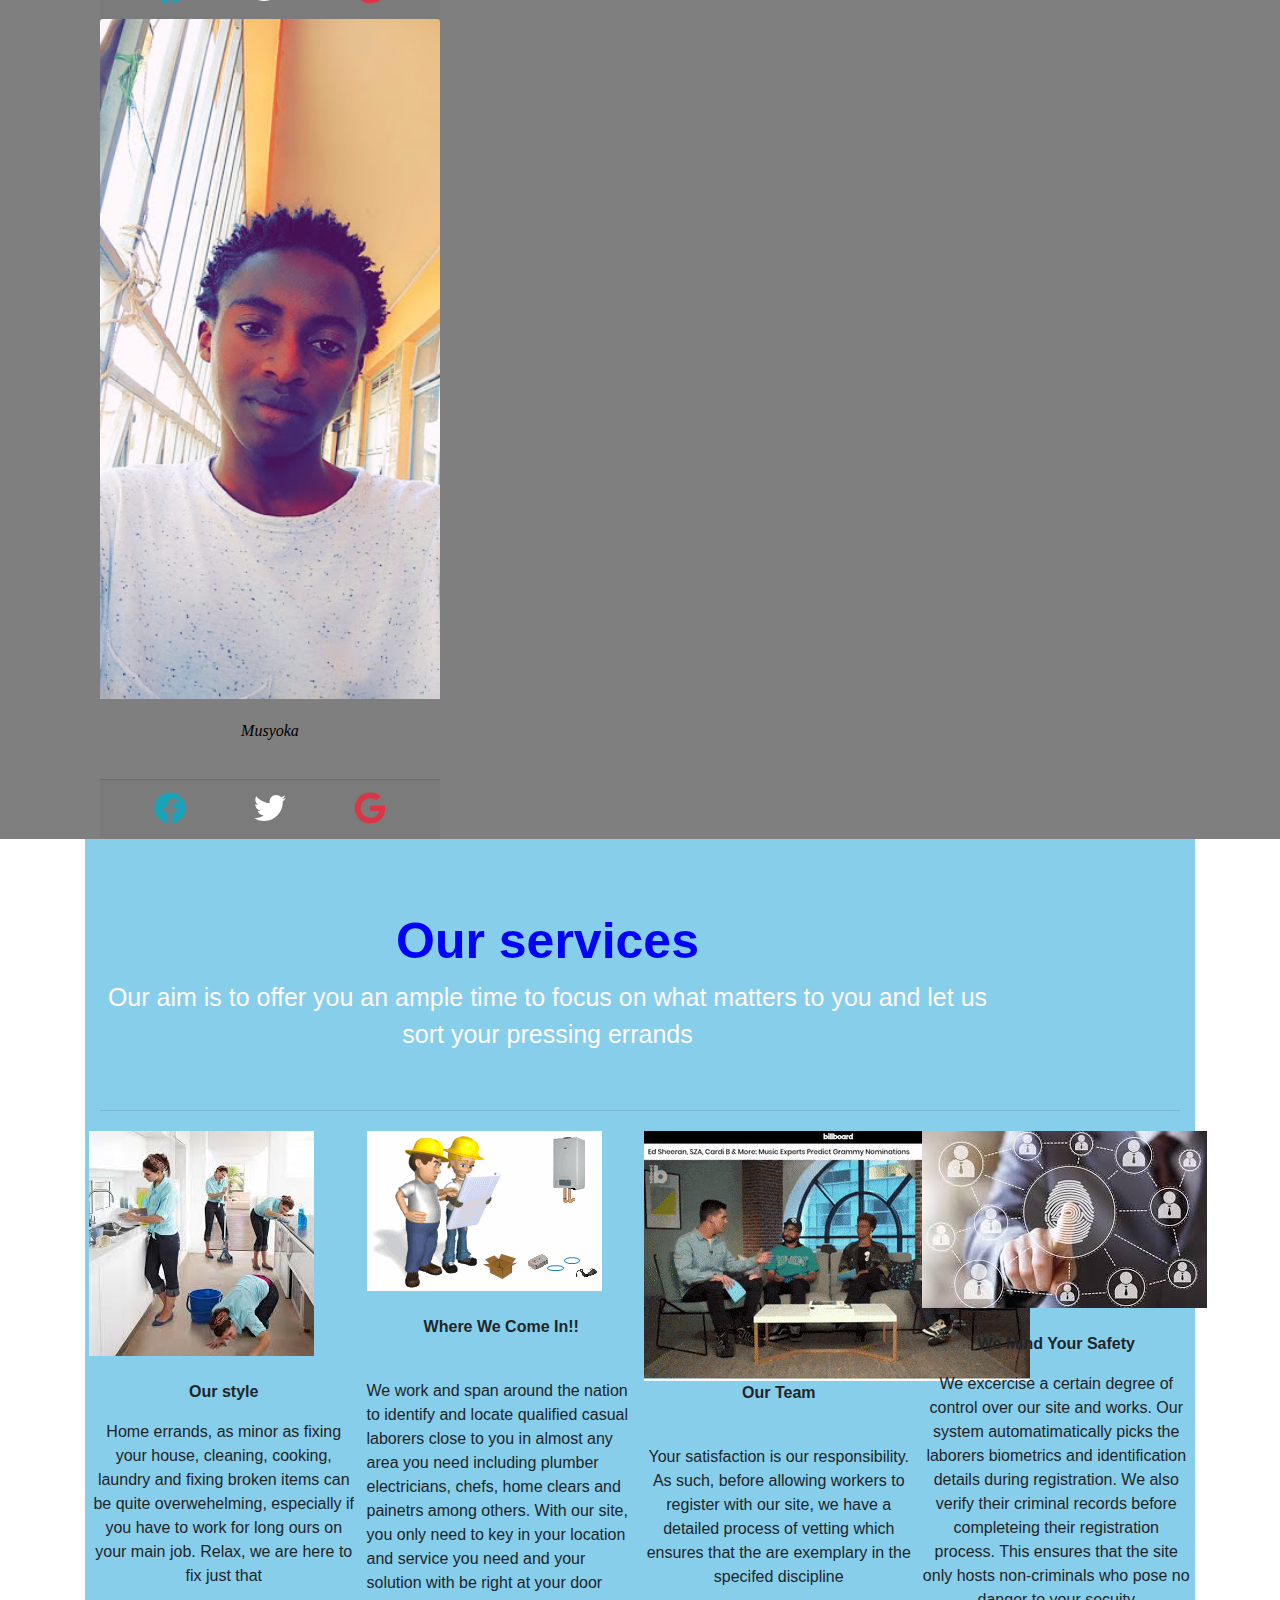
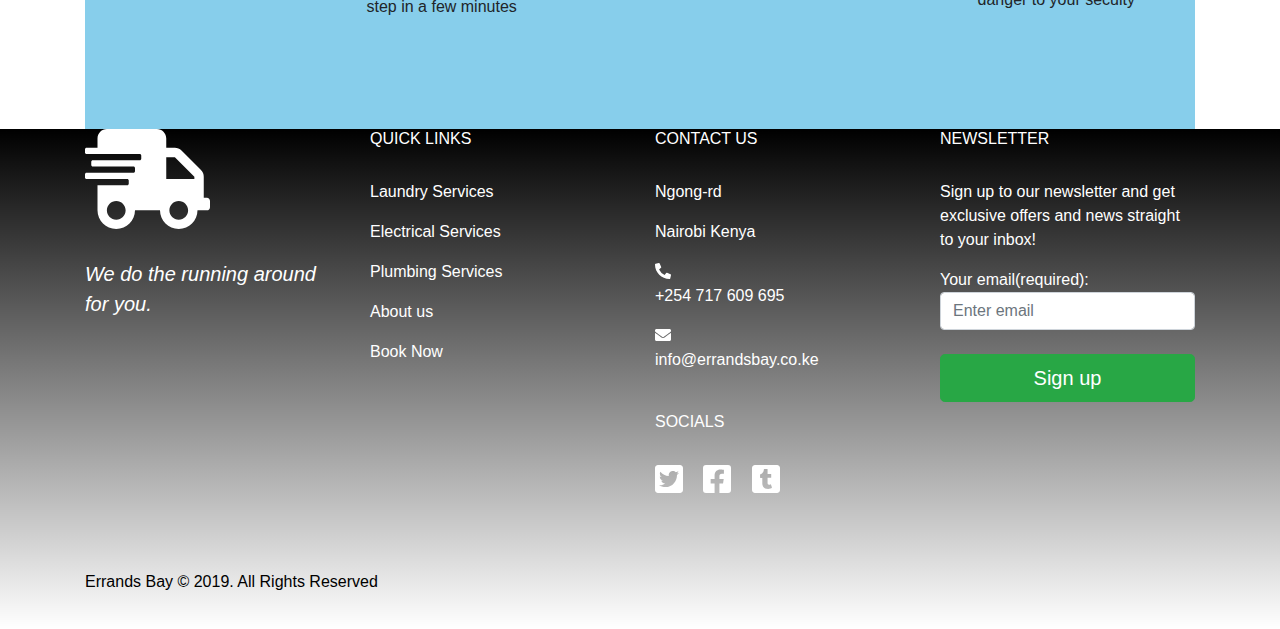
==== commit b106595b: "add a navbar and styles to it" ====
--- a/index.html
+++ b/index.html
@@ -15,18 +15,35 @@
 <body>
 
     <!--navbar-->
-    <div class="container" id="navigation">
-    <ul class="nav">
-        <li class="nav-item1">
-          <a class="nav-link active" href="#" id="Aboutus">About us</a>
-        </li>
-        <li class="nav-item2">
-          <a class="nav-link" href="#">Services</a>
-        </li>
-        <li class="nav-item3">
-          <a class="nav-link" href="#">Contacts</a>
-        </li>
-      </ul>
+     <!--navbar-->
+     <div id="navbar" class="navbar py-1 navbar-dark navbar-expand-sm bg-dark fixed-top">
+        <!--logo-->
+        <a href="#" class="navbar-brand text-uppercase font-italic"><img src="img/erra.jpg" width="100" height="100" class="rounded-circle" alt=""></a>
+        <h1 class="text-light font-italic">ERRAND BAY</h1>
+        <button class="navbar-toggler" type="" data-toggle="collapse" data-target="#navbarLinks">
+            <span class="navbar-toggler-icon"></span>
+        </button>
+        <div class="collapse navbar-collapse justify-content-center" id="navbarLinks">
+            <ul class="navbar-nav">
+                <li class="nav-item active">
+                    <a href="#" class="nav-link font-weight-bold text-light">HOME</a>
+                </li>
+                <li class="nav-item">
+                    <a href="#about" class="nav-link font-weight-bold text-light">ABOUT US</a>
+                </li>
+                <li class="nav-item">
+                    <a href="#services" class="nav-link font-weight-bold text-light">OUR SERVICES</a>
+                   
+                </li>
+                <li class="nav-item">
+                    <a href="orderform.html" class="nav-link font-weight-bold text-warning">BOOK NOW</a>
+                </li>
+                <li class="nav-item">
+                    <a href="#contact" class="nav-link font-weight-bold text-light">CONTACT US</a>
+                </li>
+                
+            </ul>
+        </div>
     </div>  
     <!--end of navbar-->
 
@@ -96,7 +113,7 @@
                 <div class="row">
                     <div class="col py-5">
                         <h2 class="text-center font-weight-bold">ABOUT US</h2>
-                        <div class="underline"></div>
+                        <!-- <div class="underline"></div> -->
                     </div>
                 </div>
                     <div class="row font">
@@ -136,7 +153,7 @@
                 <div class="row">
                 <div class="col py-5">
                         <h2 class="font-weight-bold text-light text-center">OUR TEAM</h2>
-                        <div class="underline"></div>
+                        <!-- <div class="underline"></div> -->
                     </div>
                 </div>
                 <div class="row">
@@ -213,8 +230,7 @@
             <div class="row">
                 <div class="col">
                    
-        <div class="container" style="background-color:skyblue;">
-            
+        <div class="container-fluid" style="background-color:skyblue;">
                 <div class="row">
                         <div class="col-md-10"> <br><br><br>
                             <h1 font-size="40px" style="text-align: center; color: blue; font-size: 50px;"><strong> Our services</strong></h1>
@@ -224,199 +240,34 @@
                 <hr>                
                 <div class="row" id="srv">
                         
-                                <div class= "col-md-3 p-1">
-                                    <img src="/img/homerrands.jpeg" id ="home"><br><br>
-                                    <p style="text-align: center;"> <strong>Our style</strong></p>
-                                    <p style="text-align: center;" >Home errands, as minor as fixing your house, cleaning, cooking, laundry and fixing broken items can be quite overwehelming, especially if you have to work for long ours on your main job. Relax, we are here to fix just that</p>
-                
-                                </div>
-                                <div class="col-md-3 col-xs-3 col-lg-3 p-1">
-                                <img src="/img/Electrical-work.gif" id="electrical"><br><br>
-
-                                <p style="text-align: center;"> <strong>Where We Come In!!</strong></p><br>
-                                <p>We work and span around the nation to identify and locate qualified casual laborers close to you in almost any area you need including plumber electricians, chefs, home clears and painetrs among others. With our site, you only need to key in your location and service you need and your solution with be right at your door step in a few minutes</p>
-    
-                               </div>
-                                <div class= "col-md-3 col-xs-3 col-lg-3 p-1">    
-                                    <img src="/img/Team.gif" id="team"><br>
-                                    <p style="text-align: center;"><strong>Our Team</strong></p><br>
-
-                                <p style="text-align: center;"> Your satisfaction is our responsibility. As such, before allowing workers to register with our site, we have a detailed process of vetting which ensures that the are exemplary in the specifed discipline</p><br><br> 
-                               </div>
-                               <div class= "col-md-3 col-xs-3 col-lg-3 p-1">
-                                   <img src="/img/security systems.jpeg" id="security"><br><br>
-
-                                   <p style="text-align: center;"><strong>We Mind Your Safety</strong></p>
-                                   <p style="text-align: center;"> We excercise a certain degree of control over our site and works. Our system automatimatically picks the laborers biometrics and identification details during registration. We also verify their criminal records before completeing their registration process. This ensures that the site only hosts non-criminals who pose no danger to your secuity </p>
-                               </div>
-                
-                        
-                    </div>
+                    <div class= "col-md-3 p-1">
+                        <img src="/img/homerrands.jpeg" id ="home"><br><br>
+                          <p style="text-align: center;"> <strong>Our style</strong></p>
+                          <p style="text-align: center;" >Home errands, as minor as fixing your house, cleaning, cooking, laundry and fixing broken items can be quite overwehelming, especially if you have to work for long ours on your main job. Relax, we are here to fix just that</p>
+                    </div>
+                    <div class="col-md-3 col-xs-3 col-lg-3 p-1">
+                        <img src="/img/Electrical-work.gif" id="electrical"><br><br>
+                            <p style="text-align: center;"> <strong>Where We Come In!!</strong></p><br>
+                            <p>We work and span around the nation to identify and locate qualified casual laborers close to you in almost any area you need including plumber electricians, chefs, home clears and painetrs among others. With our site, you only need to key in your location and service you need and your solution with be right at your door step in a few minutes</p>
+                    </div>
+                    <div class= "col-md-3 col-xs-3 col-lg-3 p-1">    
+                        <img src="/img/Team.gif" id="team"><br>
+                            <p style="text-align: center;"><strong>Our Team</strong></p><br>
+                            <p style="text-align: center;"> Your satisfaction is our responsibility. As such, before allowing workers to register with our site, we have a detailed process of vetting which ensures that the are exemplary in the specifed discipline</p><br><br> 
+                    </div>
+                    <div class= "col-md-3 col-xs-3 col-lg-3 p-1">
+                        <img src="/img/security systems.jpeg" id="security"><br><br>
+                            <p style="text-align: center;"><strong>We Mind Your Safety</strong></p>
+                            <p style="text-align: center;"> We excercise a certain degree of control over our site and works. Our system automatimatically picks the laborers biometrics and identification details during registration. We also verify their criminal records before completeing their registration process. This ensures that the site only hosts non-criminals who pose no danger to your secuity </p>
+                    </div>
+                </div>
             <br> <br>
             <br>             
-            <div class="container">
-                <div class="form-details">
-                <h2 class="quotation">Request A Quotation:</h2>
-                    <form id="codec1">
-                        <div class="section-form" >
-                            <div class="row">
-                                <div class="col-md-4">
-                                    <div class="form-column">
-                                        <div class="header1">Select Type of Errand</div>
-                                        <select name="menu-55" value size="1" class="form-control" id="select1">
-                                            <option value="Select Errand"></option>
-                                            <option value="plumb">Plumbing</option>
-                                            <option value="Elec">Electrical</option>
-                                            <option value="laundry">Laundry</option>
-                                        </select>
-                                    </div>
-                                </div>
-                            </div>
-                            <br>
-                            <div class="row">
-                                <div class="col-md-4">
-                                    <div class="form-column">
-                                        <div class="header1">Select Type of Service:</div>
-                                        <select name="menu-55" id="Service" value size="1" class="form-control" id="select2">
-                                            <option value="Select Service"></option>
-                                            <option value="plumber">Plumber</option>
-                                            <option value="Electrician">Electrician</option>
-                                            <option value="laundry">Launders</option>
-                                        </select>
-                                    </div>
-                                </div>
-                            </div>
-                            <br>
-                            <div class="row text-center">
-                                <div class="col-md-4">
-                                    <div class="form-column">
-                                        <input type="text" name="first-name" id="first-name" value size="40" class="form-control" placeholder="First Name">
-                                    </div>        
-                                </div>
-                                <div class="col-md=4">
-                                    <div class="form-column">
-                                        <input type="text" name="second-name" id="second-name" value size="40" class="form-control" placeholder="Second Name">
-                                    </div>
-                                </div>
-                            </div>
-                            <br>
-                            <div class="row">
-                                <div class="col-md-4">
-                                    <div class="form-column">
-                                        <input type="text" name="email" id="email" value size="40" class="form-control" placeholder="Email">
-                                    </div>
-                                </div>
-                            </div>
-                            <br>
-                            <div class="row"> 
-                                <div class="col-md-4">
-                                    <div class="form-column">
-                                        <input type="number" name="phone" id="phone" value size="40" class="form-control" placeholder="Phone">
-                                    </div>
-                                </div>
-                            </div>
-                            <br>
-                            <div class="row">
-                                <div class="col-md-4">
-                                    <div class="form-column">
-                                        <div class="header1" id="floating-panel">Time:From</div>
-                                        <select name="menu-55" id="start" value size="1" class="form-control">
-                                            <option value="Select Location">Select Location</option>
-                                            <option value="Bazaar plaza, NBI">Bazaar Plaza</option>
-                                            <option value="Stima Plza, NBI">Stima Plaza</option>
-                                            <option value="Delta towers, NBI">Delta Towers</option>
-                                            <option value="Garden city Mall, NBI">Graden City Mall</option>
-                                        </select>     
-                                    </div>
-                                </div>
-                                <div class="col-md-4">
-                                    <div class="form-column">
-                                        <div class="header1">Time:To</div>
-                                        <select name="menu-55" id="end" value size="1" class="form-control">
-                                            <option value="Select Location">Select Location</option>
-                                            <option value="Bazaar plaza, NBI">Bazaar Plaza</option>
-                                            <option value="Stima Plza, NBI">Stima Plaza</option>
-                                            <option value="Delta towers, NBI">Delta Towers</option>
-                                            <option value="Garden city Mall, NBI">Graden City Mall</option>
-                                        </select>   
-                                    </div>
-                                    <div id="right-panel"></div>
-                                    <div id="map"></div>
-                                </div>
-                            </div>
-                            <br>
-                            <div class="row">
-                                <div class="col-md-8">
-                                    <div class="form-column">
-                                        <textarea class="form-control" name="extra-info" id="extra-info" cols="100" rows="5" placeholder="Additional information"></textarea>
-                                    </div>
-                                </div>
-                            </div>
-                            <br>
-                            <div class="row">
-                                <div class="col-md-2">
-                                    <div class="form-column">   
-                                        <button id="button_1" class="btn btn-lg btn-block btn-info">Submit</button>
-                                    </div>
-                                </div>
-                            </div>
-                        </div>
-                    </form>
-                    <div class="row">
-                        <div class="col-md-6">
-                            <div id="show-details">
-                                <p><strong>Please confirm your details are as follows</strong></p>
-                                <p>Type of Service:<span id="displayService"></span></p>
-                                <p>Type of errand:<span id="displayVehicle"></span></p>
-                                <p>First Name:<span id="displayFirstName"></span></p>
-                                <p>Second Name:<span id="displaySecondName"></span></p>
-                                <p>Email:<span id="displayEmail"></span></p>
-                                <p>Phone:<span id="displayPhone"></span></p>
-                                <p>Address:</p>
-                                    <p>From:<span id="displayFrom"></span></p>
-                                    <p>To:<span id="displayTo"></span></p>
-                                <p>Additional information:<span id="displayAddInfo"></span></p>
-                                <br>
-                                <div class="col-md-4">
-                                    <button class="btn btn-lg btn-block btn-info">Confirm</button>
-                                </div>
-                            </div>
-                        </div>
-                    </div>
-                </div>
-            </div>
-            </div>
+            
         </div>
+    </div>
     </section>
     <!--end of service-->
-
-    <!--why choose us-->
-    <section>
-        <div class="flip-box">
-            <div class="flip-box-inner">
-              <div class="flip-box-front">
-                <img src="img/" alt="" style="width:300px;height:200px">
-              </div>
-              <div class="flip-box-back">
-                <h2>Plumbing</h2>
-                <p></p>
-              </div>
-            </div>
-          </div>
-          <div class="flip-box">
-            <div class="flip-box-inner">
-              <div class="flip-box-front">
-                <img src="img" alt="" style="width:300px;height:200px">
-              </div>
-              <div class="flip-box-back">
-                <h2>Electrical</h2>
-                <p>Are you having a problem with electricity in your house? We have the best electricien in town.</p>
-              </div>
-            </div>
-          </div>
-          
-    </section>
-<!--end of why choose us-->
     <!--contact-->
     <section id="contact">
             <div class="container">
--- a/css/styles.css
+++ b/css/styles.css
@@ -3,21 +3,18 @@
     margin-top:50px; 
     font-size: 150%;
     font-family: 'Cuprum', sans-serif;
-}
-    
+} 
  
-}
 /* .container{
     width: 80%;
     margin: 0 auto; 
     font-size: 20px;
     font-family: 'Cuprum', sans-serif;
      */
-}
 .carousel-caption{
     font-size: 30px;
     color: 
-} */
+} 
 
 #Aboutus{
     background-color: black;
@@ -98,23 +95,26 @@
 }
 .service-form {background-color: none;
 
-p{
+/* p{
     color :black;
     text-align: center;
     font: bolder;
     font-style: italic;
     font-family: 'Segoe UI', Tahoma, Geneva, Verdana, sans-serif;
-}
-h1{
+} */
+/* h1{
     color:blue;
     text-align: left;
     font-style: oblique;
-    }
+ }
  p{
      text-align: left;
      text-decoration: grey;
-     
- }
+     color :black;
+     text-align: center;
+     font: bolder;
+     font-style: italic;
+ } */
  h2{
      color: navy;
  }
@@ -189,4 +189,12 @@
     height: 250px;
     width: 250px;
 }
-
+.icon{
+    font-size: 40px;
+    margin: 20px auto;
+    padding: 20px;
+    height: 80px;
+    width: 80px;
+    border: 1px solid white;
+    border-radius: 50%;
+}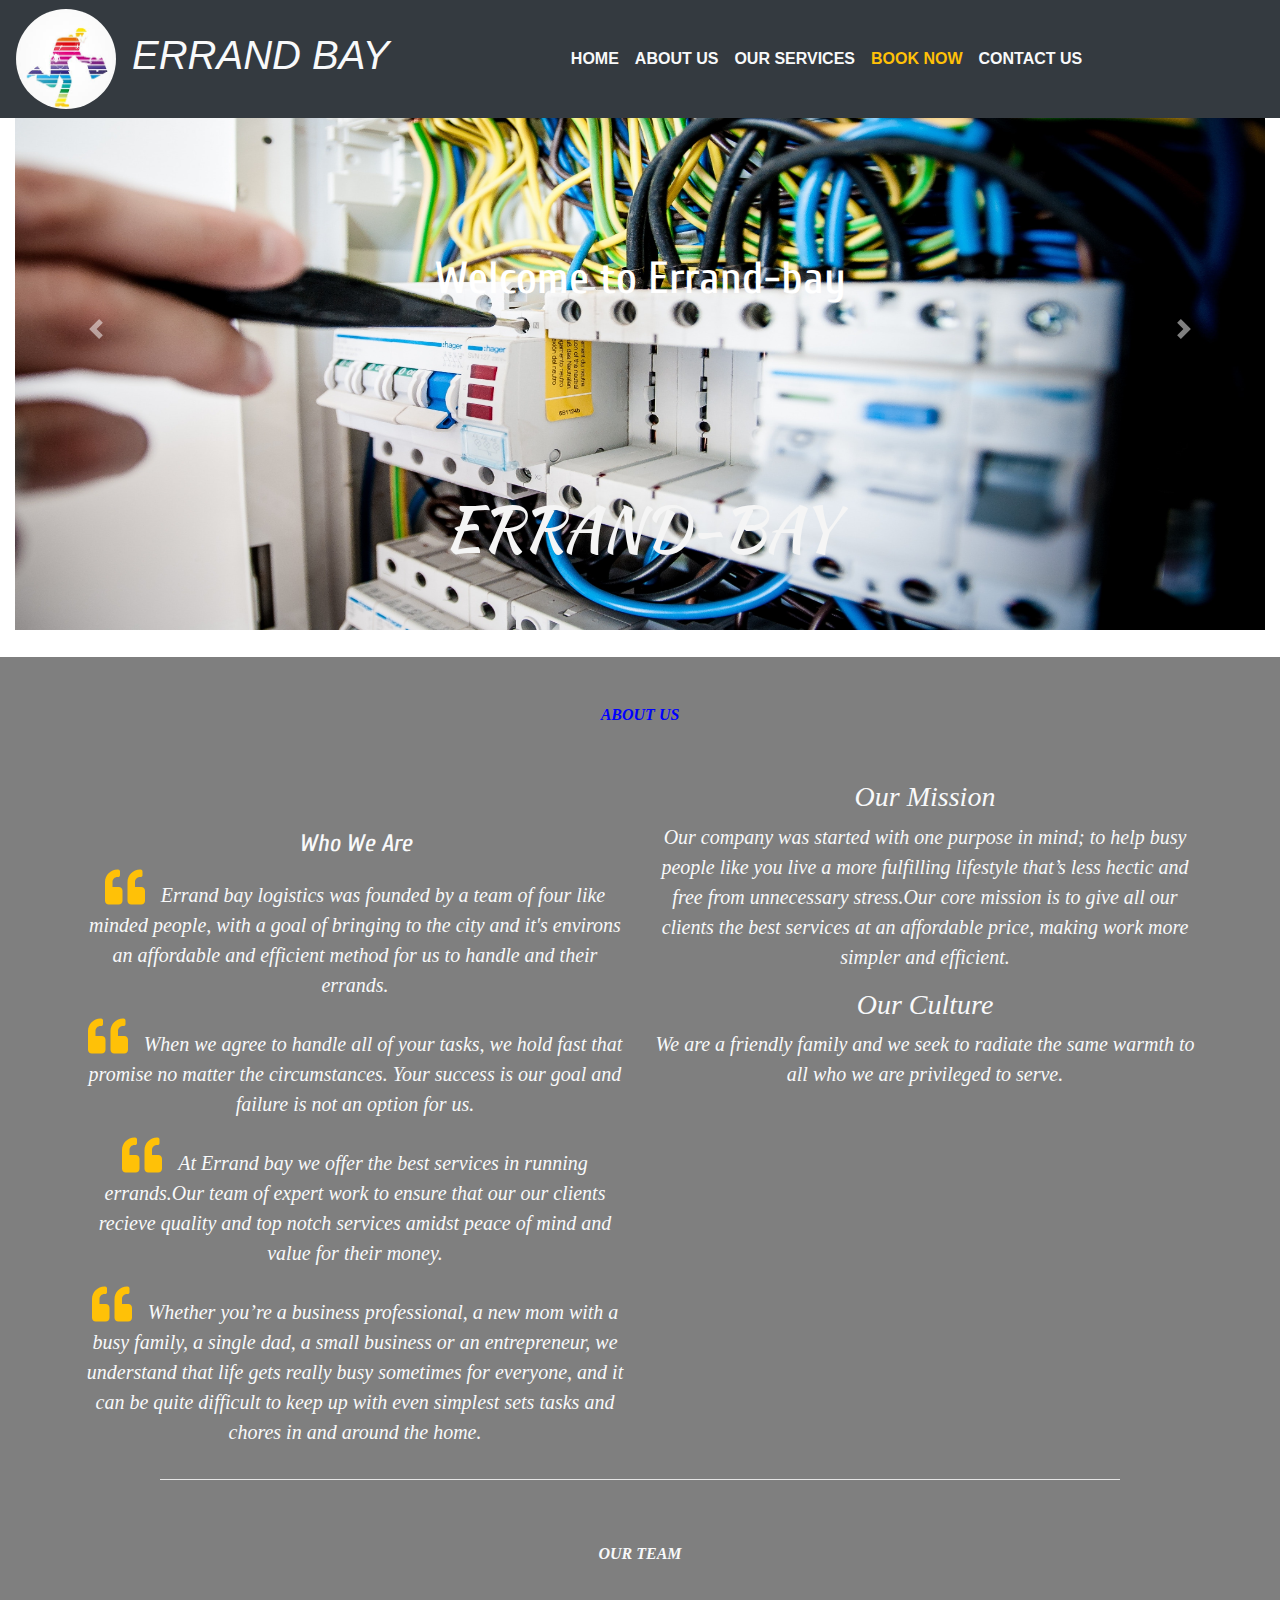
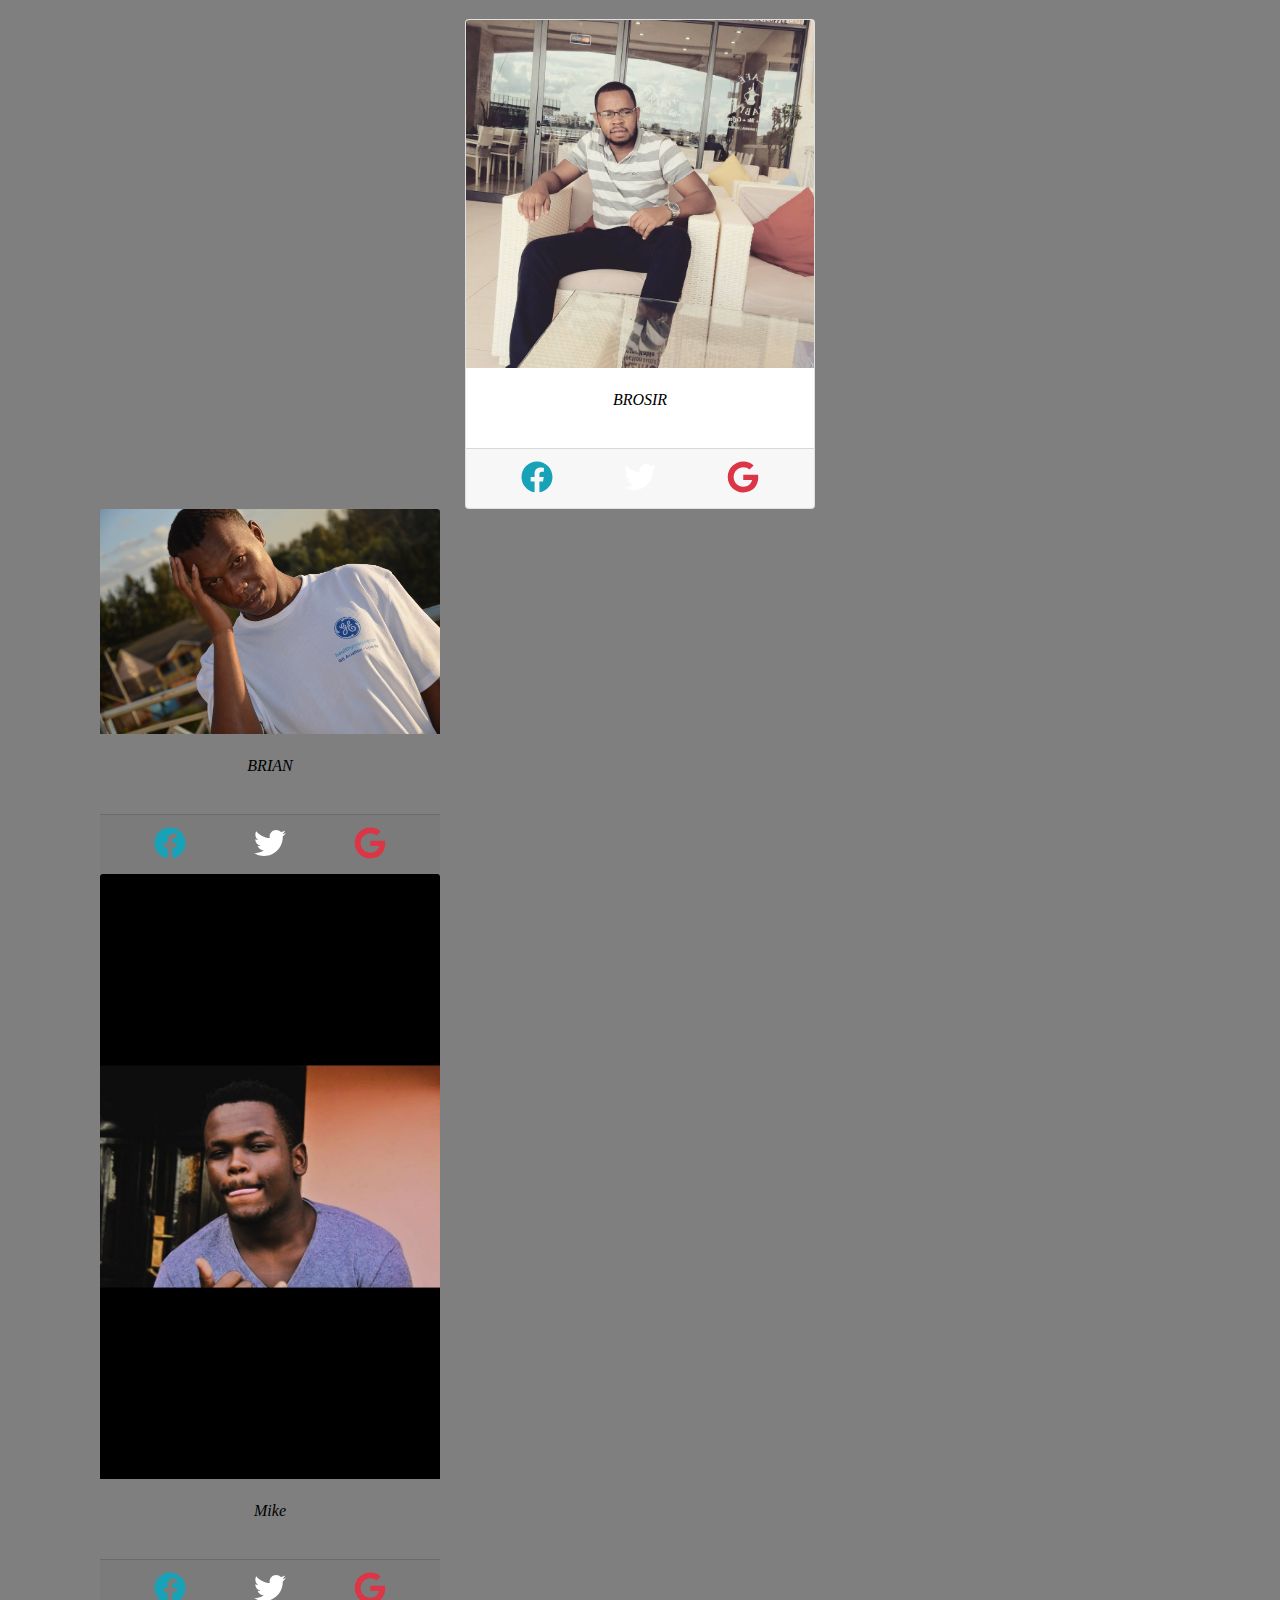
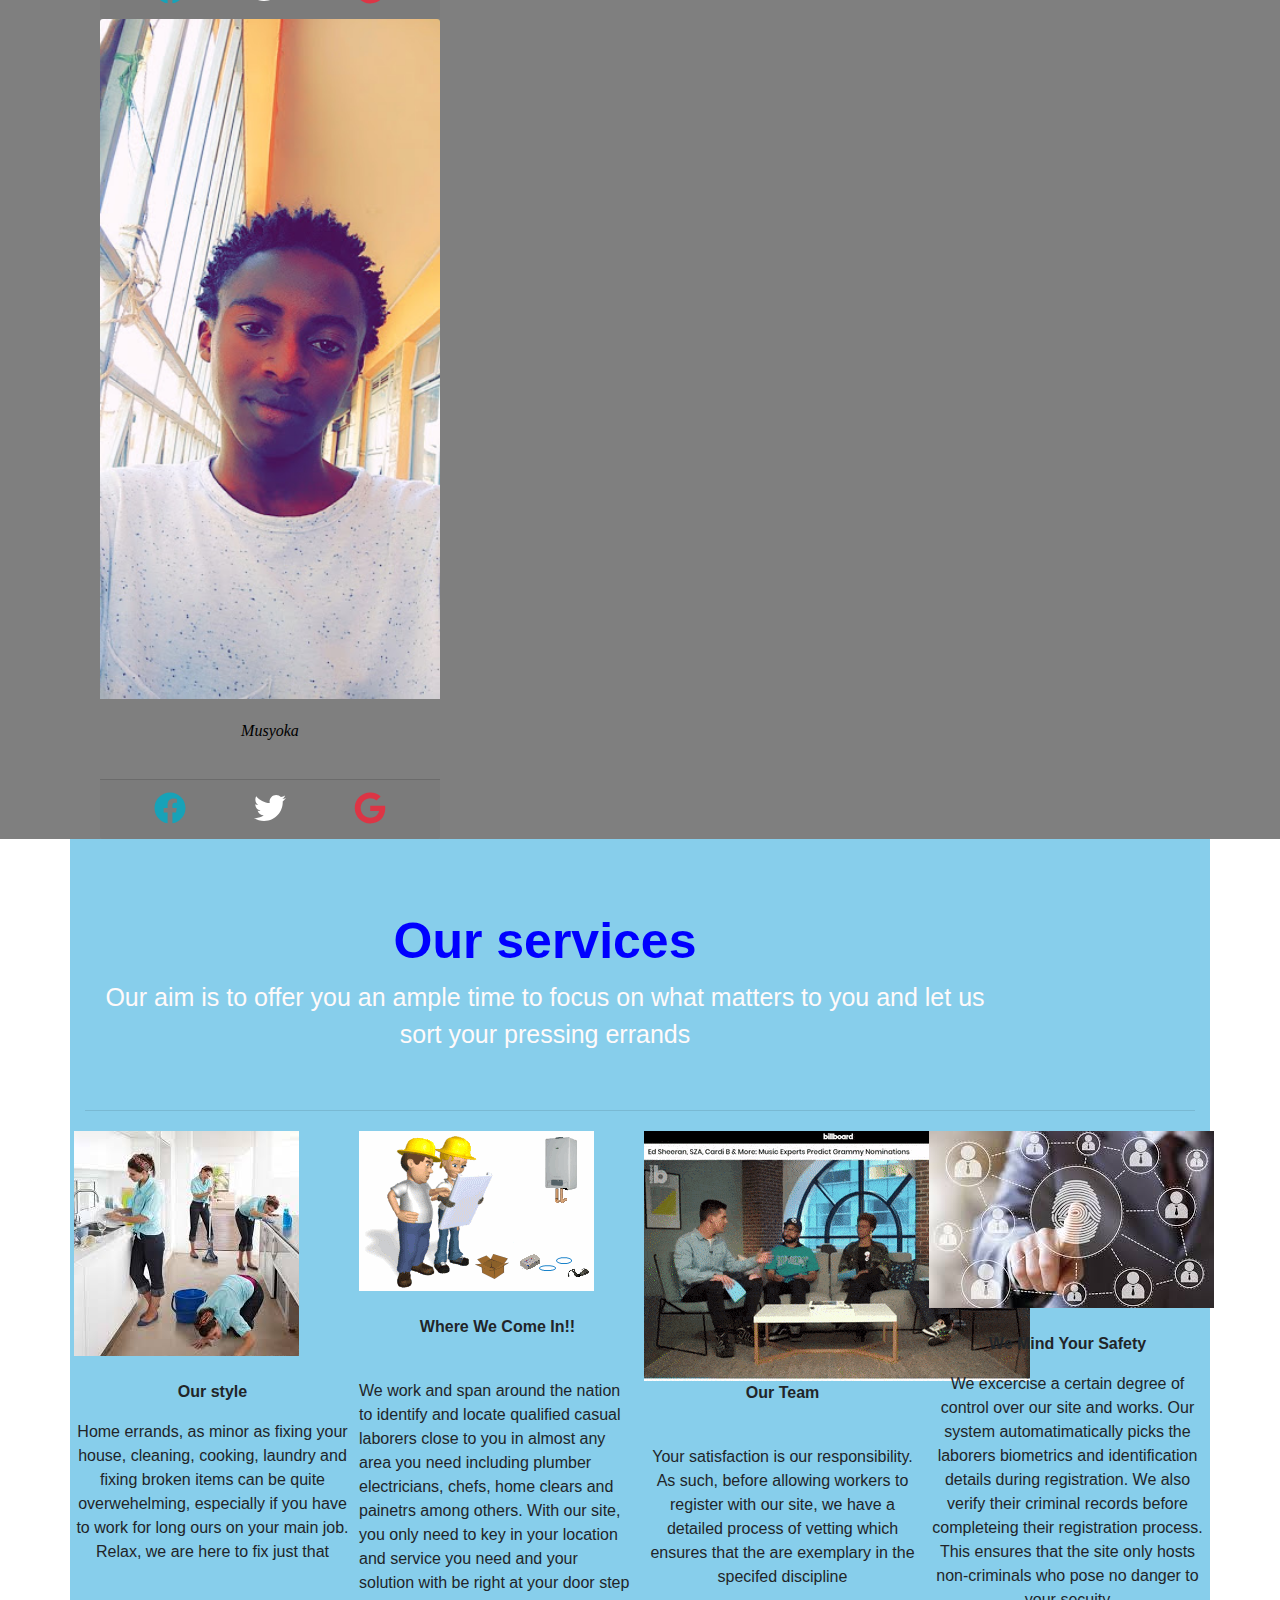
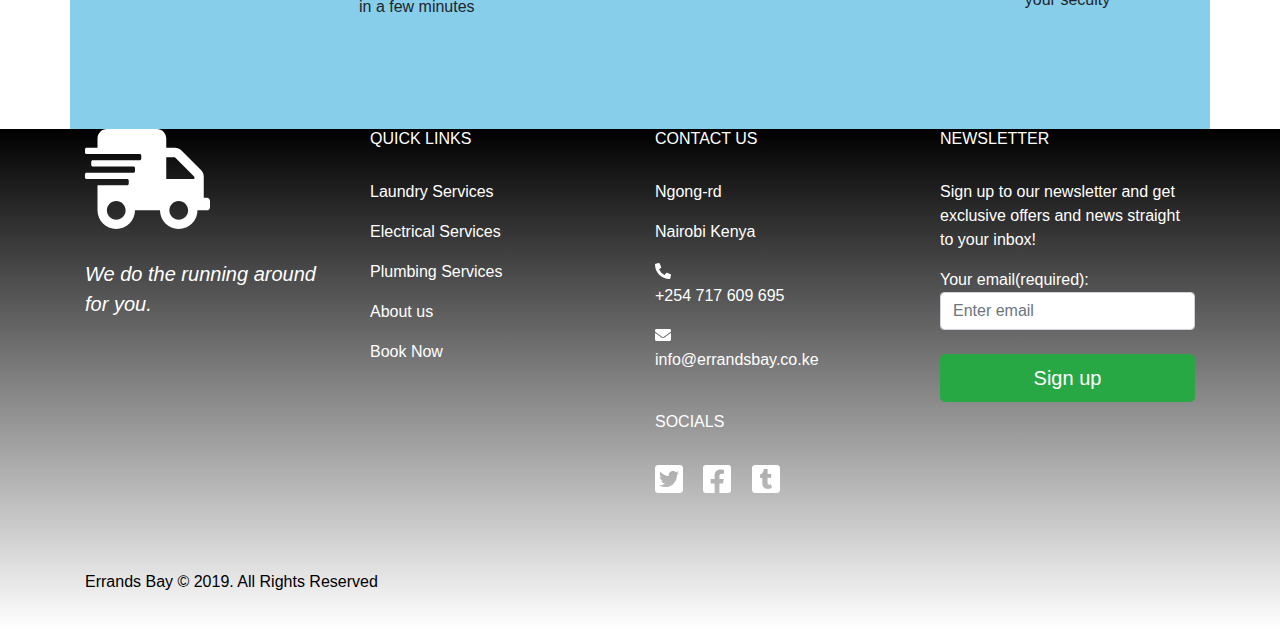
==== commit 8c0d8e86: "changes made on service section" ====
--- a/index.html
+++ b/index.html
@@ -225,47 +225,40 @@
     <!--end of about-->
 
     <!--services-->
-    <section id="services">
-        <div class="container">
-            <div class="row">
-                <div class="col">
-                   
-        <div class="container-fluid" style="background-color:skyblue;">
-                <div class="row">
-                        <div class="col-md-10"> <br><br><br>
-                            <h1 font-size="40px" style="text-align: center; color: blue; font-size: 50px;"><strong> Our services</strong></h1>
-                           <p style= "text-align: center; font-size: 25px; color: snow;">Our aim is to offer you an ample time to focus on what matters to you and let us sort your pressing errands  </p>
-                       </div>
-                </div> <br>
-                <hr>                
-                <div class="row" id="srv">
-                        
-                    <div class= "col-md-3 p-1">
-                        <img src="/img/homerrands.jpeg" id ="home"><br><br>
-                          <p style="text-align: center;"> <strong>Our style</strong></p>
-                          <p style="text-align: center;" >Home errands, as minor as fixing your house, cleaning, cooking, laundry and fixing broken items can be quite overwehelming, especially if you have to work for long ours on your main job. Relax, we are here to fix just that</p>
-                    </div>
-                    <div class="col-md-3 col-xs-3 col-lg-3 p-1">
-                        <img src="/img/Electrical-work.gif" id="electrical"><br><br>
-                            <p style="text-align: center;"> <strong>Where We Come In!!</strong></p><br>
-                            <p>We work and span around the nation to identify and locate qualified casual laborers close to you in almost any area you need including plumber electricians, chefs, home clears and painetrs among others. With our site, you only need to key in your location and service you need and your solution with be right at your door step in a few minutes</p>
-                    </div>
-                    <div class= "col-md-3 col-xs-3 col-lg-3 p-1">    
-                        <img src="/img/Team.gif" id="team"><br>
-                            <p style="text-align: center;"><strong>Our Team</strong></p><br>
-                            <p style="text-align: center;"> Your satisfaction is our responsibility. As such, before allowing workers to register with our site, we have a detailed process of vetting which ensures that the are exemplary in the specifed discipline</p><br><br> 
-                    </div>
-                    <div class= "col-md-3 col-xs-3 col-lg-3 p-1">
-                        <img src="/img/security systems.jpeg" id="security"><br><br>
-                            <p style="text-align: center;"><strong>We Mind Your Safety</strong></p>
-                            <p style="text-align: center;"> We excercise a certain degree of control over our site and works. Our system automatimatically picks the laborers biometrics and identification details during registration. We also verify their criminal records before completeing their registration process. This ensures that the site only hosts non-criminals who pose no danger to your secuity </p>
-                    </div>
-                </div>
-            <br> <br>
-            <br>             
-            
-        </div>
-    </div>
+        <section id="services">
+            <div class="container fluid" style="background-color:skyblue;">
+                    <div class="row">
+                            <div class="col-md-10"> <br><br><br>
+                                <h1 font-size="40px" style="text-align: center; color: blue; font-size: 50px;"><strong> Our services</strong></h1>
+                               <p style= "text-align: center; font-size: 25px; color: snow;">Our aim is to offer you an ample time to focus on what matters to you and let us sort your pressing errands  </p>
+                           </div>
+                    </div> <br>
+                    <hr>
+                    <div class="row" id="srv">
+                                    <div class= "col-md-3 p-1">
+                                        <img src="/img/homerrands.jpeg" id ="home"><br><br>
+                                        <p style="text-align: center;"> <strong>Our style</strong></p>
+                                        <p style="text-align: center;" >Home errands, as minor as fixing your house, cleaning, cooking, laundry and fixing broken items can be quite overwehelming, especially if you have to work for long ours on your main job. Relax, we are here to fix just that</p>
+                                    </div>
+                                    <div class="col-md-3 col-xs-3 col-lg-3 p-1">
+                                    <img src="/img/Electrical-work.gif" id="electrical"><br><br>
+                                    <p style="text-align: center;"> <strong>Where We Come In!!</strong></p><br>
+                                    <p>We work and span around the nation to identify and locate qualified casual laborers close to you in almost any area you need including plumber electricians, chefs, home clears and painetrs among others. With our site, you only need to key in your location and service you need and your solution with be right at your door step in a few minutes</p>
+                                   </div>
+                                    <div class= "col-md-3 col-xs-3 col-lg-3 p-1">
+                                        <img src="/img/Team.gif" id="team"><br>
+                                        <p style="text-align: center;"><strong>Our Team</strong></p><br>
+                                    <p style="text-align: center;"> Your satisfaction is our responsibility. As such, before allowing workers to register with our site, we have a detailed process of vetting which ensures that the are exemplary in the specifed discipline</p><br><br>
+                                   </div>
+                                   <div class= "col-md-3 col-xs-3 col-lg-3 p-1">
+                                       <img src="/img/security systems.jpeg" id="security"><br><br>
+                                       <p style="text-align: center;"><strong>We Mind Your Safety</strong></p>
+                                       <p style="text-align: center;"> We excercise a certain degree of control over our site and works. Our system automatimatically picks the laborers biometrics and identification details during registration. We also verify their criminal records before completeing their registration process. This ensures that the site only hosts non-criminals who pose no danger to your secuity </p>
+                                   </div>
+                    </div>
+                <br>
+                <br>
+                <br>
     </section>
     <!--end of service-->
     <!--contact-->
--- a/css/styles.css
+++ b/css/styles.css
@@ -197,4 +197,81 @@
     width: 80px;
     border: 1px solid white;
     border-radius: 50%;
+}
+#form-card {
+    background-color: clear;
+    align-content: center;
+    margin-left: 20%;
+    background-color: none;
+  }
+  .service-form {
+    background-color: none;
+  }
+  .srv {
+    display: flex;
+    flex-wrap: wrap;
+    flex-direction: row;
+  }
+  #home {
+    height: 250px;
+    width: 250px;
+    float: left;
+  }
+  #electrical {
+    height: 250px;
+    width: 250px;
+  }
+  #security {
+    height: 250px;
+    width: 250px;
+  }
+  #team {
+    height: 250px;
+    width: 250px;
+  }
+  #submit {
+    align-content: center;
+    margin-left: 40%;
+  }
+  img:hover {
+    animation: shake 0.5s;
+    animation-iteration-count: infinite;
+  }
+  @keyframes shake {
+    0% {
+      transform: translate(1px, 1px) rotate(0deg);
+    }
+    10% {
+      transform: translate(-1px, -2px) rotate(-1deg);
+    }
+    20% {
+      transform: translate(-3px, 0px) rotate(1deg);
+    }
+    30% {
+      transform: translate(3px, 2px) rotate(0deg);
+    }
+    40% {
+      transform: translate(1px, -1px) rotate(1deg);
+    }
+    50% {
+      transform: translate(-1px, 2px) rotate(-1deg);
+    }
+    60% {
+      transform: translate(-3px, 1px) rotate(0deg);
+    }
+    70% {
+      transform: translate(3px, 1px) rotate(-1deg);
+    }
+    80% {
+      transform: translate(-1px, -1px) rotate(1deg);
+    }
+    90% {
+      transform: translate(1px, 2px) rotate(0deg);
+    }
+    100% {
+      transform: translate(1px, -2px) rotate(-1deg);
+    }
+  }
+#ju{
+    background-color: darkkhaki;
 }